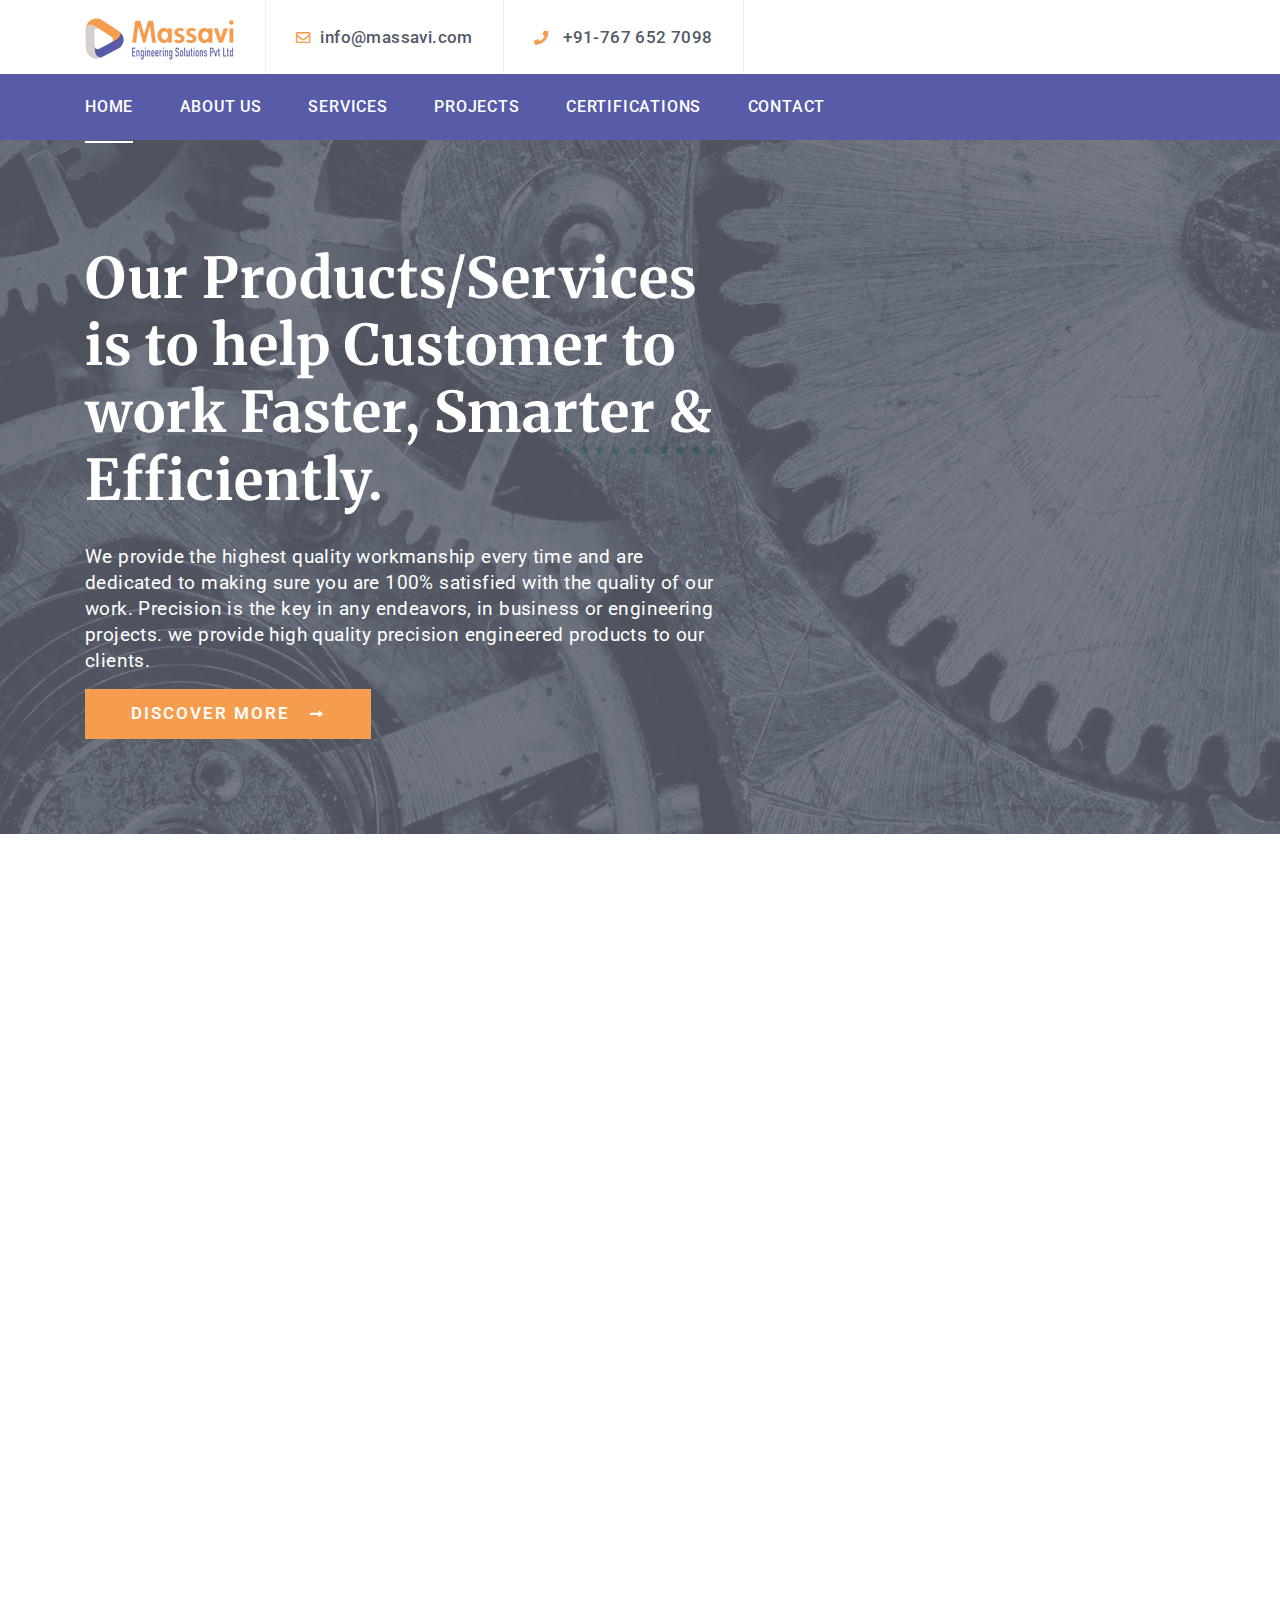
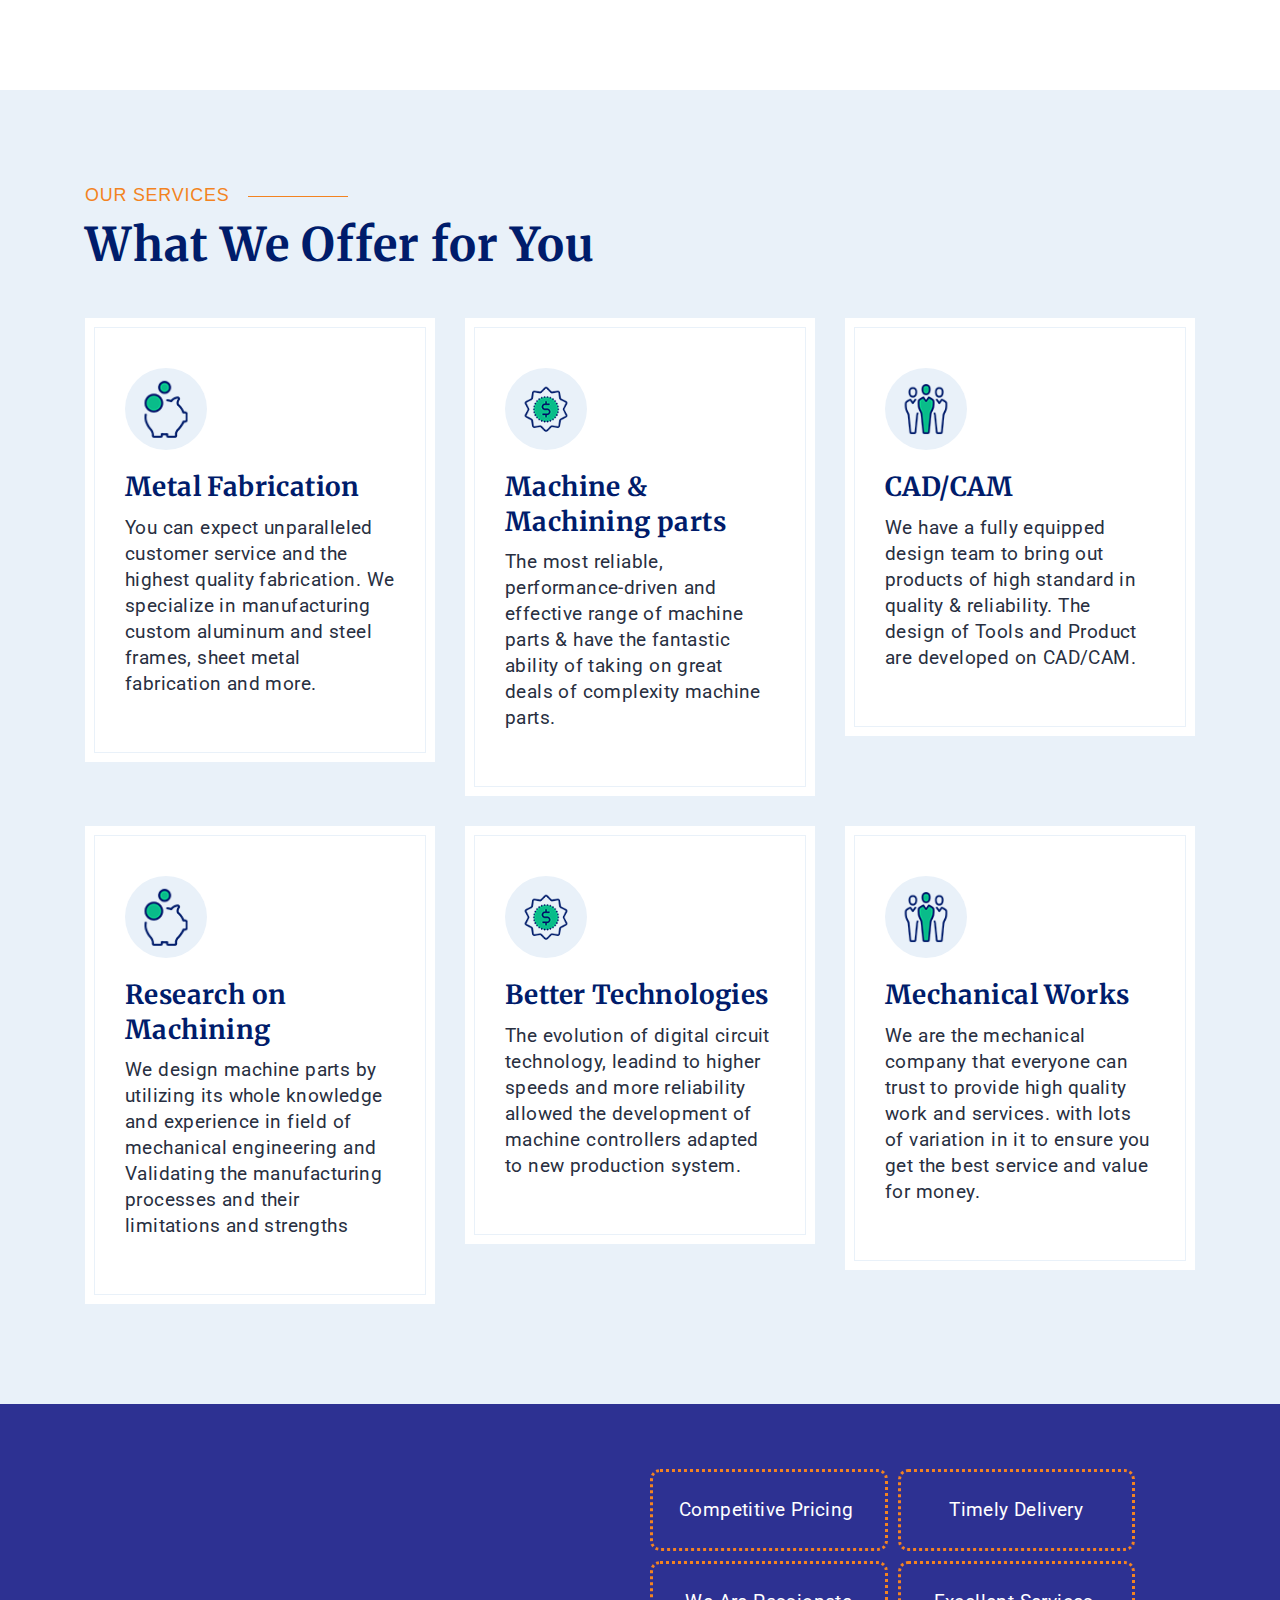
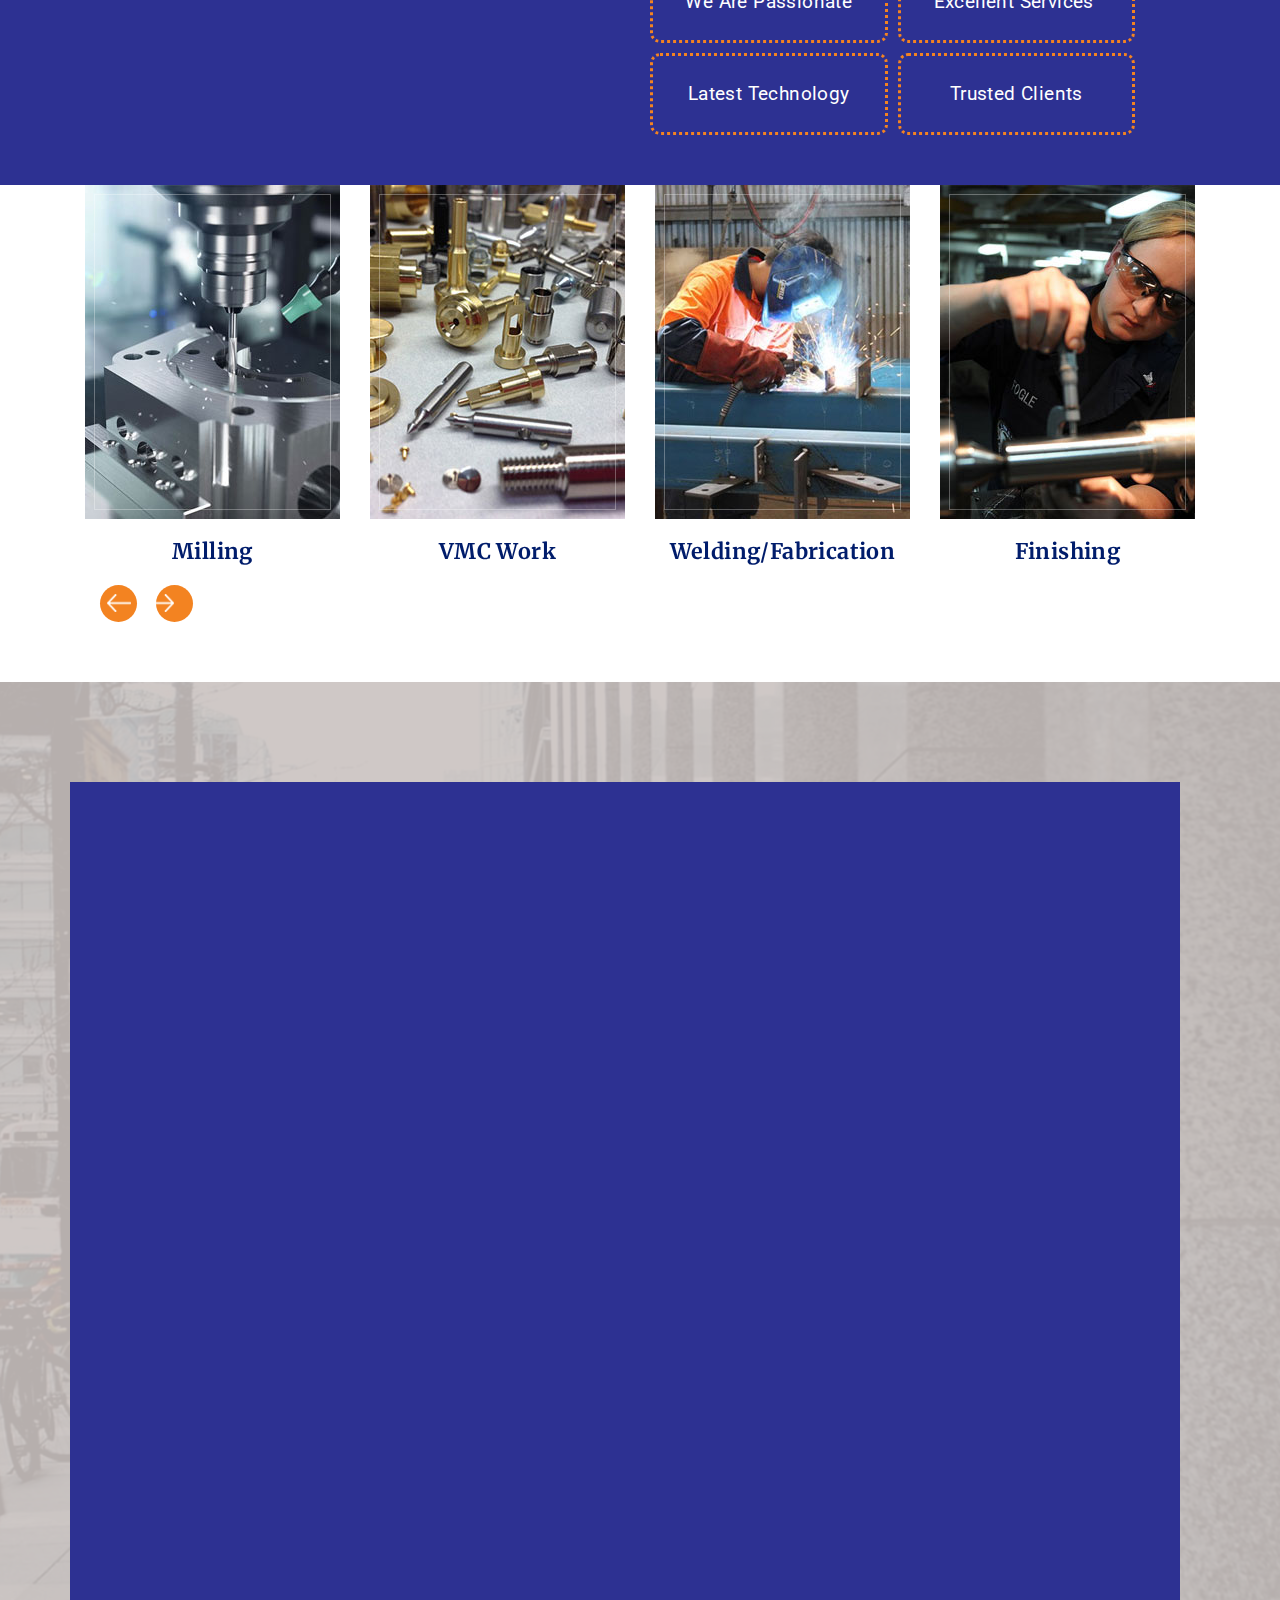
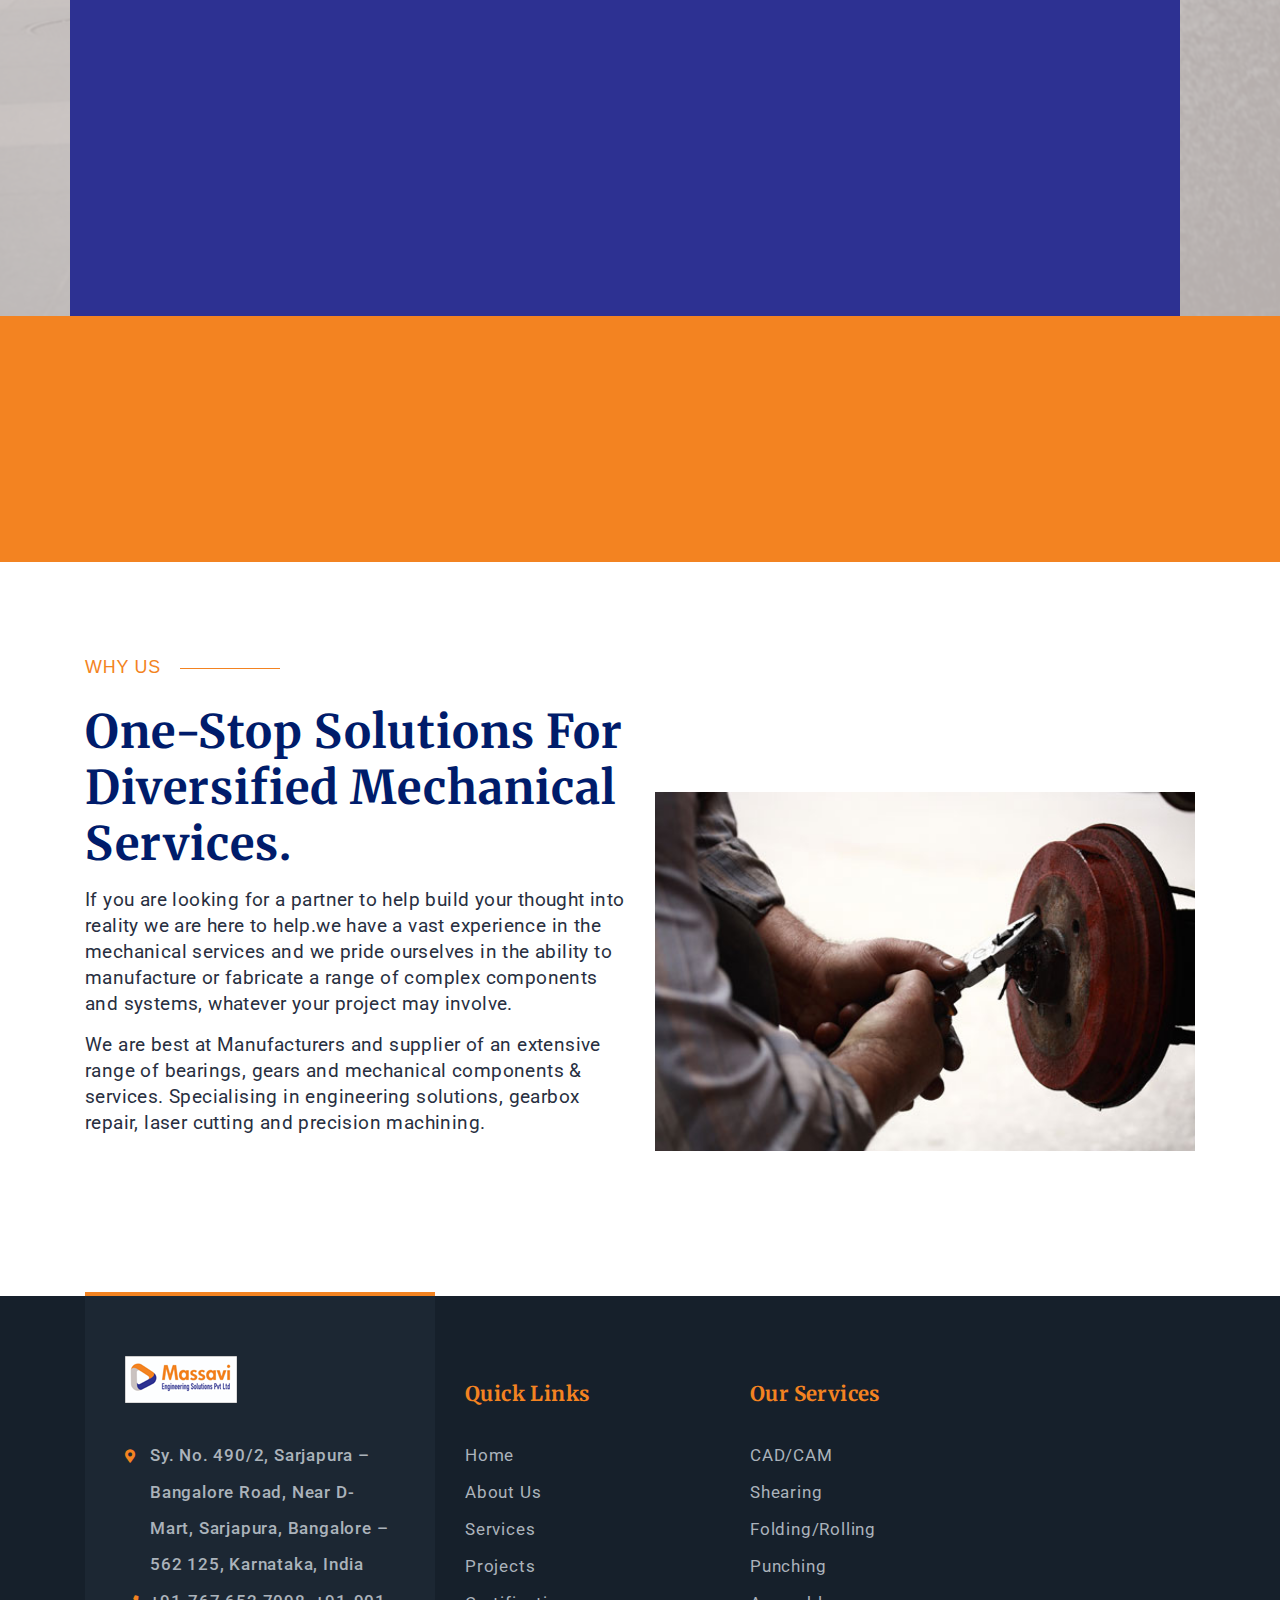
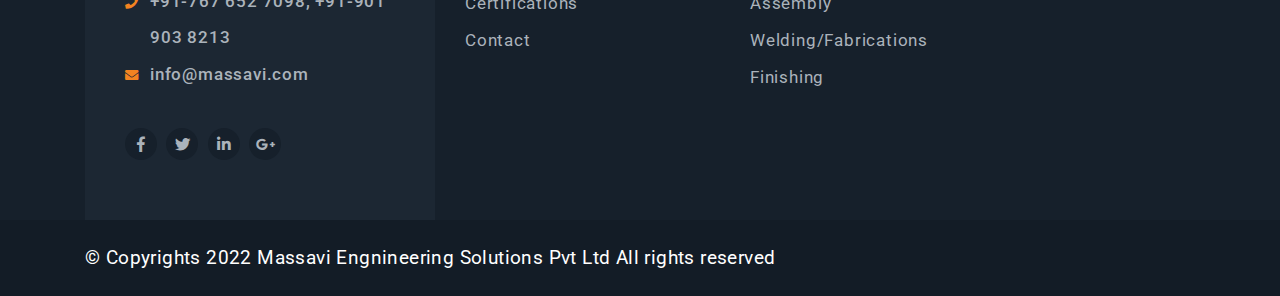
==== index.html @ a29ef049 "Update index.html" ====
<!DOCTYPE html>
<html lang="en">


<head>
    <title>Massavi Engnineering Solutions</title>
    <meta charset="utf-8">
    <meta name="description" content="">
    <meta name="viewport" content="width=device-width, initial-scale=1">
    <!-- Calling Favicon -->
    <link rel="shortcut icon" type="image/x-icon" href="img/favicon.png">
    <!-- Calling Favicon -->
    <!-- ********************* -->
    <!-- CSS files -->
    <link rel="stylesheet" href="css/bootstrap.min.css">
    <link rel="stylesheet" href="css/animate.css">
    <link rel="stylesheet" href="css/all.min.css">
    <link rel="stylesheet" href="css/owl.carousel.min.css">
    <link rel="stylesheet" href="css/nice-select.css">
    <link rel="stylesheet" href="css/magnific-popup.css">
    <link rel="stylesheet" href="css/meanmenu.css" media="all">
    <link rel="stylesheet" href="css/default.css">
    <link rel="stylesheet" href="css/style.css">
    <link rel="stylesheet" class="color-changing" href="css/color.css">
    <link rel="stylesheet" href="css/responsive.css">
    <!-- End CSS files -->
</head>

<body>
    <!-- Preloader start -->
    <div class="loader-page flex-center">
        <img src="img/loader.gif" alt="">
    </div>
    <!-- Preloader end -->
    <!-- Header start -->

    <header>
        <section class="top-header">
            <div class="container">
                <div class="row d-flex  align-items-center">
                    <div class="col-lg-8 col-md-7">
                        <div class="left-head-top d-flex">
                            <div class="contact-head logo-2">
                                <a href="#">
                                    <img src="img/logo/logo.png" alt="">
                                </a>
                            </div>
                            <div class="contact-head mail flex-center d-none d-lg-flex">
                                <a class="black f-500" href="mailto:info@example.com">
                                    <i class="far fa-envelope green mr-10"></i>info@massavi.com 
                                </a>
                            </div>
                            <div class="contact-head phone flex-center d-none d-sm-flex">
                                <a class="black f-500" href="tel:1234567890">
                                    <i class="fas fa-phone green mr-15  mr-10"></i>+91-767 652 7098
                                </a>
                            </div>
                        </div>
                    </div>
                   
                </div>
            </div>
        </section>
        <section class="bottom-head transition-4 nav-bg">
            <div class="container ">
                <div class="row align-items-center no-gutters">
                    <div class="col-lg-9 text-left p-md-0">
                        <div class="menu-links-2">
                            <nav class="main-menu main-menu-2 white">
                                <ul>
                                    <li class="active"><a href="index.html">Home </a></li>
                                    <li><a href="about-us.html">About Us </a></li>
                                    <li><a href="services.html">Services</a></li>
                                    <li><a href="projects.html">Projects </a></li>
                                    <li><a href="certificate.html">Certifications </a> </li>
                                     <li><a href="contact.html">Contact </a> </li>
                                </ul>
                            </nav>
                        </div>
                        <div class="mobile-menu-2"></div>
                    </div>                   
                </div>
            </div>
        </section>
    </header>
    <!-- Header end -->

    <!-- Slider start -->
    <section class="slider-area-2 relative">
        <div class="owl-carousel slider-2">
            <div class="item">
                <div class="silder-img" style="background-image: url('img/banner/banner_2.jpg');" data-overlay="8">
                    <div class="container">
                        <div class="row">
                            <div class="col-xl-7 col-lg-8">
                                <div class="slider-content z-10">                                    
                                    <h1 class="banner-head-2 f-700 mt-5 mb-30">Our Products/Services is to help Customer to work Faster, Smarter & Efficiently.</h1>
                                    <p>We provide the highest quality workmanship every time and are dedicated to making sure you are 100% satisfied with the quality of our work. Precision is the key in any endeavors, in business or engineering projects. we provide high quality precision engineered products to our clients.</p>
                                    <a href="#" class="btn btn-square">Discover More<i class="fas fa-long-arrow-alt-right ml-20"></i></a>
                                </div>
                            </div>
                        </div>
                    </div>
                </div>
            </div>
            <!--
            <div class="item">
                <div class="silder-img" style="background-image: url('img/banner/banner_2a.jpg');" data-overlay="7">
                    <div class="container">
                        <div class="row">
                            <div class="col-xl-7 col-lg-8">
                                <div class="slider-content z-10">
                                    <h5 class="line-head">
                              1000+ Happy Clients
                            <span class="line  after"></span>
                          </h5>
                                    <h1 class="banner-head-2 f-700 mt-25 mb-35 mt-xs-20 mb-xs-30">Let's Make Something Awesome Together with the Right People.</h1>
                                    <a href="#" class="btn btn-square">Learn More<i class="fas fa-long-arrow-alt-right ml-20"></i></a>
                                </div>
                            </div>
                        </div>
                    </div>
                </div>
            </div>
            -->
        </div>
       <!-- <div class="slide-social-outer transform-v-center z-5">
            <div class="container">
                <div class="row">
                    <div class="col-xs-12 w-100">
                        <div class="slide-social d-none d-lg-block">
                            <ul class="social-icons">
                                <li>
                                    <a href="#"><i class="fab fa-facebook-f"></i></a>
                                </li>
                                <li>
                                    <a href="#"><i class="fab fa-twitter"></i></a>
                                </li>
                                <li>
                                    <a href="#"><i class="fab fa-linkedin-in"></i></a>
                                </li>
                                <li>
                                    <a href="#"><i class="fab fa-google-plus-g"></i></a>
                                </li>
                            </ul>
                        </div>
                    </div>
                </div>
            </div>
        </div>
       
        <div class="slider-control z-5">
            <div class="container">
                <div class="row align-items-end">
                    <div class="col-lg-6">
                        <div class="dots-slider">

                        </div>
                    </div>
                    <div class="col-lg-6 text-right d-none d-lg-block">
                        <div class="nav-slider d-flex justify-content-end">
                            <a href="#" class="slider-btn slides-left flex-center">
                                <i class="fas fa-chevron-left"></i>
                            </a>
                            <a href="#" class="slider-btn slides-right flex-center">
                                <i class="fas fa-chevron-right"></i>
                            </a>
                        </div>
                    </div>
                    
                </div>
            </div>
            -->
        </div>
    </section>
    <!-- Slider end -->

    <!-- About us start -->
    <section class="about-us pt-100 pb-100">
        <div class="container">
            <div class="row align-items-xl-center mb-50">
                <div class="col-lg-6">
                    <div class="relative img-lined bg-blue mx-auto shadow-1 wow fadeInLeft">
                        <img src="img/about/about.jpg" alt="">
                       
                    </div>
                </div>
                <div class="col-lg-6">
                    <div class="about-text mt-md-60 text-center text-lg-left wow fadeInRight">
                        <div class="fancy-head left-al  mb-10">
                            <h5 class="line-head mb-10">
              <span class="line before d-lg-none"></span>
                About Us
              <span class="line  after"></span>
            </h5>
                           
                        </div>
                        <p class="big-p blue">Design, Simulate, Manufacturing And Control With MASSAVI Advanced Engineering Techniques.</p>
                        <p>MASSAVI specializes in the metal fabrications, Machines Design, Engineering, Consulting and Manufacturing Solutions "As a company, we completely understand the importance of a quality supply chain, knowing our business can only ever be as good as its suppliers We have always looked at client's sheet metal work designs with an eye to the best method of production.</p>
                        <p>We carry products that improve the efficiency of your processes. Whether it's better cutting tools or technology, our high-performing solution helps increase productivity and constantly boost profits. Our purpose is to provide expertise and value based solutions for our partners/clients by using advanced engineering techniques.</p>
                       
                    </div>
                </div>
            </div>
        </div>
    </section>
    <!-- About us end -->

    <!-- Service start -->
    <section class="services bg-light-white pt-95 pb-70 bg">
        <div class="container">
            <div class="row align-items-end  mb-45">
                <div class="col-lg-7 col-md-12 text-center text-lg-left">
                    <div class="fancy-head left-al">
                        <h5 class="line-head mb-15">
                  <span class="line before d-lg-none"></span>
                    Our Services
                  <span class="line after"></span>
                </h5>
                        <h1>What We Offer for You</h1>
                    </div>
                </div>
                
            </div>
            <div class="row">
                <div class="col-lg-4 col-md-6">
                    <div class="service-box type-2 transition-4 text-left relative img-lined mb-30">
                        <div class="service-icon-2 z-5">
                            <img src="img/service/1.png" class="transform-center" alt="">
                        </div>
                        <div class="service-text">
                            <h4 class="f-700 mt-20 mb-10">
                    <a href="services-details.html">Metal Fabrication</a>
                  </h4>
                            <p>You can expect unparalleled customer service and the highest quality fabrication.
                            We specialize in manufacturing custom aluminum and steel frames, sheet metal fabrication and more.</p>                          
                        </div>
                    </div>
                </div>
                <div class="col-lg-4 col-md-6">
                    <div class="service-box type-2 transition-4 text-left relative img-lined mb-30">
                        <div class="service-icon-2 z-5">
                            <img src="img/service/2.png" class="transform-center" alt="">
                        </div>
                        <div class="service-text">
                            <h4 class="f-700 mt-20 mb-10">
                    <a href="services-details.html">Machine & Machining parts</a>
                  </h4>
                            <p>The most reliable, performance-driven and effective range of machine parts & have the fantastic ability of taking on great deals of complexity machine parts.</p>
                           
                        </div>
                    </div>
                </div>
                <div class="col-lg-4 col-md-6">
                    <div class="service-box type-2 transition-4 text-left relative img-lined mb-30">
                        <div class="service-icon-2 z-5">
                            <img src="img/service/3.png" class="transform-center" alt="">
                        </div>
                        <div class="service-text">
                            <h4 class="f-700 mt-20 mb-10">
                    <a href="services-details.html">CAD/CAM</a>
                  </h4>
                            <p>We have a fully equipped design team to bring out products of high standard in quality & reliability. The design of Tools and Product are developed on CAD/CAM.</p>
                           
                        </div>
                    </div>
                </div>
                
                
                 <div class="col-lg-4 col-md-6">
                    <div class="service-box type-2 transition-4 text-left relative img-lined mb-30">
                        <div class="service-icon-2 z-5">
                            <img src="img/service/1.png" class="transform-center" alt="">
                        </div>
                        <div class="service-text">
                            <h4 class="f-700 mt-20 mb-10">
                    <a href="services-details.html">Research on Machining</a>
                  </h4>
                            <p>We design machine parts by utilizing its whole knowledge and experience in field of mechanical engineering and Validating the manufacturing processes and their limitations and strengths</p>                          
                        </div>
                    </div>
                </div>
                <div class="col-lg-4 col-md-6">
                    <div class="service-box type-2 transition-4 text-left relative img-lined mb-30">
                        <div class="service-icon-2 z-5">
                            <img src="img/service/2.png" class="transform-center" alt="">
                        </div>
                        <div class="service-text">
                            <h4 class="f-700 mt-20 mb-10">
                    <a href="services-details.html">Better Technologies</a>
                  </h4>
                            <p>The evolution of digital circuit technology, leadind to higher speeds and more reliability allowed the development of machine controllers adapted to new production system.</p>
                           
                        </div>
                    </div>
                </div>
                <div class="col-lg-4 col-md-6">
                    <div class="service-box type-2 transition-4 text-left relative img-lined mb-30">
                        <div class="service-icon-2 z-5">
                            <img src="img/service/3.png" class="transform-center" alt="">
                        </div>
                        <div class="service-text">
                            <h4 class="f-700 mt-20 mb-10">
                    <a href="services-details.html">Mechanical Works</a>
                  </h4>
                            <p>We are the mechanical company that everyone can trust to provide high quality work and services. with lots of variation in it to ensure you get the best service and value for money.</p>
                           
                        </div>
                    </div>
                </div>
                
                
                
                
            </div>
        </div>
    </section>
    <!-- Service end -->
    
    
    <!-- Request callback start -->
    <section class="callback-area pt-50 pb-50" style="background-color:#2d3192;">
        <div class="container">
            <div class="row align-items-center">
                <div class="col-lg-6 ">
                    <div class="z-5 wow fadeInLeft">
                        <h1 class="white f-700 mb-10 mb-sm-30">We are a global leader in the machine tool industry with Quality, Time and Cost.</h1>                        
                    </div>
                </div>
                <div class="col-lg-6 mt-5 z-10 text-center align-middle">
                    <div class="row">
                      <div class="col-sm-5 call-box pl-5">
                      <p>Competitive Pricing</p>
                      </div>  
                       <div class="col-sm-5 call-box">
                      <p>Timely Delivery</p>
                      </div>  
                       <div class="col-sm-5 call-box">
                      <p>We Are Passionate</p>
                      </div>  
                      
                      <div class="col-sm-5 call-box pl-5">
                      <p>Excellent Services</p>
                      </div>  
                       <div class="col-sm-5 call-box">
                      <p>Latest Technology</p>
                      </div>  
                       <div class="col-sm-5 call-box">
                      <p>Trusted Clients</p>
                      </div> 
                    </div>
            </div>
            </div>
        </div>
    </section>
    <!-- Request callback end -->
    
    <!-- gallery area start -->
    <section class="team-area z-10">
        <div class="container">           
            <div class="row">
                <div class="col-xl-12">
                    <div class="owl-carousel team-slider">
                        <div class="item">
                            <div class="team-each">
                                <div class="team-image relative img-lined">
                                    <img src="img/hgall/g1-gall.jpg" alt="">                                   
                                </div>
                                <div class="team-info text-center transition-4">
                                    <h5>
                  <a href="#" class="f-700">Milling</a>                </h5>
                                 
                                </div>
                            </div>
                        </div>

                        <div class="item">
                            <div class="team-each">
                                <div class="team-image relative img-lined">
                                    <img src="img/hgall/g2-gall.jpg" alt="">                                    
                                </div>
                                <div class="team-info text-center transition-4">
                                    <h5>
                  <a href="#" class="f-700">VMC Work</a></h5>
                                    
                                </div>
                            </div>
                        </div>

                        <div class="item">
                            <div class="team-each">
                                <div class="team-image relative img-lined">
                                    <img src="img/hgall/g3-gall.jpg" alt="">                                   
                                </div>
                                <div class="team-info text-center transition-4">
                                    <h5>
                  <a href="#" class="f-700">Welding/Fabrication</a>                </h5>
                                   
                                </div>
                            </div>
                        </div>

                        <div class="item">
                            <div class="team-each">
                                <div class="team-image relative img-lined">
                                    <img src="img/hgall/g4-gall.jpg" alt="">                                  
                                </div>
                                <div class="team-info text-center transition-4">
                                    <h5>
                  <a href="#" class="f-700">Finishing</a>
                </h5>
                                   
                                </div>
                            </div>
                        </div>

                        <div class="item">
                            <div class="team-each">
                                <div class="team-image relative img-lined">
                                    <img src="img/hgall/g5-gall.jpg" alt="">
                                </div>
                                <div class="team-info text-center transition-4">
                                    <h5>
                  <a href="#" class="f-700">Cad/Cam</a>
                </h5>
                                </div>
                            </div>
                        </div>

                        <div class="item">
                            <div class="team-each">
                                <div class="team-image relative img-lined">
                                    <img src="img/hgall/g6-gall.jpg" alt="">                                    
                                </div>
                                <div class="team-info text-center transition-4">
                                    <h5>
                  <a href="#" class="f-700">Metal Punching</a>
                </h5>
                                   
                                </div>
                            </div>
                        </div>
                                               
                    </div>
                </div>
            </div>
            
            <div class="row align-items-end text-lg-left  mb-45">               
                <div class="col-lg-5">
                    <div class="arrow-navigation mb-15">
                        <a href="#" class="nav-slide slide-left">
                            <img src="img/icons/ar_lt.png" alt="">
                        </a>
                        <a href="#" class="nav-slide slide-right">
                            <img src="img/icons/ar_rt.png" alt="">
                        </a>
                    </div>
                </div>
            </div>
        </div>
    </section>
    <!--Home Gallery area end -->

   

    
    
    

    <!-- Experience Cta start -->
    <section class="experience-cta pt-100" style="background-image: url('img/bg/bg-2.jpg');" data-overlay="9">
        <div class="container">
            <div class="row align-items-center quality-box z-5">
                <div class="col-lg-12 z-5 text-center text-lg-left wow fadeIn">
                    <div class="exp-cta">
                        <h1 class="white f-700 mb-10">
             <span class="green">Quality Products, Qualified Personnel With Value Added Precision Engineering.</span>
           </h1>
                        <p class="white mb-55 mb-md-30 pr-60 pr-md-00">Our business model is based on quality and customer satisfaction. We rely on a robust network of well-connected vendors to buy in volume and pass those savings on to our customers.</p>
                        <p class="white mb-55 mb-md-30 pr-60 pr-md-00">We do every job with precision, attention to detail and responsiveness to the client's needs. No matter how big or small your fabrication project is, you can rely on our services. We have designed and built quality processes that exceed industry standards.</p>
                        
                    </div>
                </div>
                <div class="col-lg-12 mt-md-60">
                    <div class="row no-gutters">
                        <div class="col-sm-6 text-center py-3 px-5">
                            <div class="each-count-up shade p-5 z-5 wow fadeIn" data-wow-delay=".2s">
                                <h2 class="fs-40 f-900 green mb-20 mt-5"><i class="fa fa-industry" aria-hidden="true"></i></h2>
                                <p class="uppercase white mb-0">Best Industry standards.</p>
                            </div>
                        </div>
                        <div class="col-sm-6 text-center py-3 px-5">
                            <div class="each-count-up shade p-5 z-5 wow fadeIn" data-wow-delay=".4s">
                                <h2 class="fs-40 f-900 green mb-20 mt-5"><i class="fa fa-user" aria-hidden="true"></i></h2>
                                <p class="uppercase white mb-0">Backed By best Customer References</p>
                            </div>
                        </div>
                        <div class="col-sm-6 text-center py-3 px-5">
                            <div class="each-count-up shade p-5 z-5 wow fadeIn" data-wow-delay=".6s">
                                <h2 class="fs-40 f-900 green mb-20 mt-5"><i class="fa fa-fast-forward" aria-hidden="true"></i></h2>
                                <p class="uppercase white mb-0">Fast, Qualified, & Experts</p>
                            </div>
                        </div>
                        <div class="col-sm-6 text-center py-3 px-5">
                            <div class="each-count-up z-5 shade p-5 wow fadeIn" data-wow-delay=".8s">
                                <h2 class="fs-40 f-900 green mb-20 mt-5"><i class="fa fa-tags" aria-hidden="true"></i></h2>
                                <p class="uppercase white mb-0">Emerging Tech Machines</p>
                            </div>
                        </div>
                    </div>
                </div>
            </div>
        </div>
    </section>
    <!-- Experience Cta end -->
    
       <!-- cta area start -->
    <section class="cta pt-50 pb-50" style="background-color:#f38321">
        <div class="container">
            <div class="row align-items-center">
                <div class="col-xl-4 col-lg-6 mb-md-20 text-center text-lg-left">
                    <h3 class="z-5 white f-700 lh-18 wow fadeInLeft">Looking for a Reliable & Trustworthy Service you can Count on
              
            </h3>
                </div>
                <div class="col-xl-8 col-lg-6 text-center text-lg-right z-5">
                    <a href="#" class="btn btn-square-white mr-15 d-block d-sm-inline-block mb-xs-15 wow fadeInUp">
                        <i class="fas fa-envelope mr-15"></i>info@massavi.com
                    </a>
                    <a href="tel:1234567890" class="btn btn-square-white mr-15 d-block d-sm-inline-block mb-xs-15 wow fadeInUp">
                        <i class="fas fa-phone mr-15"></i>+91-767 652 7098, +91-901 903 8213 
                    </a>
                </div>
            </div>
        </div>
    </section>
    <!-- cta area end -->

    <!-- Blog area start -->
    <section class="blog-type-2 pt-95 pb-100">
        <div class="container">
            <div class="row align-items-end  mb-45">
                <div class="col-lg-6 col-md-12 text-center text-lg-left">
                    <div class="fancy-head left-al">
                        <h5 class="line-head mb-15">
                  <span class="line before d-lg-none"></span>
                   Why us
                  <span class="line after"></span>
                </h5>
                        <h1 class="pt-15">One-Stop Solutions For Diversified Mechanical Services.</h1>
                        <p class="pt-15">If you are looking for a partner to help build your thought into reality we are here to help.we have a vast experience in the mechanical services and we pride ourselves in the ability to manufacture or fabricate a range of complex components and systems, whatever your project may involve.</p>
                        <p>We are best at Manufacturers and supplier of an extensive range of bearings, gears and mechanical components & services. Specialising in engineering solutions, gearbox repair, laser cutting and precision machining.</p>
                    </div>
                     
                </div>
                
                <div class="col-lg-6 col-md-12 text-center text-lg-left">
                    <img src="img/blog/blog1.jpg" alt="" class="w-100">
                     
                </div>
               
            </div>
           
        </div>
    </section>
    <!-- End blog area start -->

    <!-- Client logos area start 
    <section class="client-list bg-light-white pt-100 pb-70">
        <div class="container">
            <div class="row ">
                <div class="col-lg-6 col-xl-5 text-center text-lg-left">
                    <div class="clients-left-part">
                        <div class="fancy-head left-al">
                            <h5 class="line-head mb-15">
                  <span class="line before d-lg-none"></span>
                    Our Clients
                  <span class="line after"></span>
                </h5>
                            <h1 class="mb-15">Trusted by World’s Biggest Brands</h1>
                        </div>
                        <p class="mb-35 pr-45 pr-md-00">Quisque enim ipsum, commodo et venenatis rutrum, luctus in enim. Quisque dapibus lacus non pulvinar lobortis. Cras odio dolor.</p>
                        <a href="clients.html" class="btn btn-square">View all<i class="fas fa-long-arrow-alt-right ml-20"></i></a>
                    </div>
                </div>
                <div class="col-lg-6 mt-md-60 offset-xl-1 offset-lg-0">
                    <div class="row">
                        <div class="col-sm-6">
                            <div class="each-logo flex-center transition-4 mb-30">
                                <img src="img/clients/1_blk.png" alt="">
                            </div>
                        </div>
                        <div class="col-sm-6">
                            <div class="each-logo flex-center transition-4 mb-30">
                                <img src="img/clients/2_blk.png" alt="">
                            </div>
                        </div>
                        <div class="col-sm-6">
                            <div class="each-logo flex-center transition-4 mb-30">
                                <img src="img/clients/3_blk.png" alt="">
                            </div>
                        </div>
                        <div class="col-sm-6">
                            <div class="each-logo flex-center transition-4 mb-30">
                                <img src="img/clients/4_blk.png" alt="">
                            </div>
                        </div>
                        <div class="col-sm-6">
                            <div class="each-logo flex-center transition-4 mb-30">
                                <img src="img/clients/5_blk.png" alt="">
                            </div>
                        </div>
                        <div class="col-sm-6">
                            <div class="each-logo flex-center transition-4 mb-30">
                                <img src="img/clients/6_blk.png" alt="">
                            </div>
                        </div>
                    </div>
                </div>
            </div>
        </div>
    </section>
    <!-- Client logos area end -->

   

    <!-- Footer area start -->
    <footer class="footer-area">
        <div class="container">
            <div class="row mb-sm-50 mb-xs-00">
                <div class="col-lg-4 z-5">
                    <div class="contact-area relative h-100 mr-lg-20 mr-md-00">
                        <div class="footer-logo mb-35">
                            <img src="img/logo/logo_footer.png" alt="">
                        </div>
                        <div class="contact-options mb-35">
                            <ul>
                                <li>
                                    <i class="fas fa-map-marker-alt green"></i>Sy. No. 490/2, Sarjapura – Bangalore Road, Near D-Mart, Sarjapura, Bangalore – 562 125, Karnataka, India
                                </li>
                                <li>
                                    <i class="fas fa-phone green"></i>+91-767 652 7098, +91-901 903 8213
                                </li>
                                <li>
                                    <i class="fas fa-envelope green"></i>info@massavi.com
                                </li>
                            </ul>
                        </div>
                        <div class="social-links">
                            <ul class="social-icons">
                                <li>
                                    <a href="#"><i class="fab fa-facebook-f"></i></a>
                                </li>
                                <li>
                                    <a href="#"><i class="fab fa-twitter"></i></a>
                                </li>
                                <li>
                                    <a href="#"><i class="fab fa-linkedin-in"></i></a>
                                </li>
                                <li>
                                    <a href="#"><i class="fab fa-google-plus-g"></i></a>
                                </li>
                            </ul>
                        </div>
                    </div>
                </div>
                <div class="col-lg-3 col-sm-4">
                    <div class="footer-links pt-85 pt-md-50 mb-sm-70">
                        <h5 class="green f-700 mb-35">Quick Links</h5>
                        <ul class="links-list">
                            <li><a href="#">Home</a></li>
                            <li><a href="#">About Us</a></li>
                            <li><a href="#">Services</a></li>
                            <li><a href="#">Projects</a></li>
                            <li><a href="#">Certifications</a></li>
                            <li><a href="#">Contact</a></li>
                        </ul>
                    </div>
                </div>
                <div class="col-lg-3 col-sm-4">
                    <div class="footer-links pt-85 pt-md-50 mb-sm-70">
                        <h5 class="green f-700 mb-35">Our Services</h5>
                        <ul class="links-list">
                            <li><a href="#">CAD/CAM</a></li>
                            <li><a href="#">Shearing</a></li>
                            <li><a href="#">Folding/Rolling</a></li>
                            <li><a href="#">Punching</a></li>
                            <li><a href="#">Assembly</a></li>
                            <li><a href="#">Welding/Fabrications</a></li>
                            <li><a href="#">Finishing</a></li>
                        </ul>
                    </div>
                </div>
               <!-- <div class="col-lg-2 col-sm-4">
                    <div class="footer-links pt-85 pt-md-50 mb-50" >
                        <h5 class="green f-700 mb-35">Need Help?</h5>
                        <ul class="links-list">
                            <li><a href="#">FAQS</a></li>
                            <li><a href="#">Privacy</a></li>
                            <li><a href="#">Policy</a></li>
                            <li><a href="#">Support</a></li>
                            <li><a href="#">Get a Quote</a></li>
                            <li><a href="#">Contact us</a></li>
                        </ul>
                    </div>
                </div>
                -->
            </div>
        </div>
        <section class="copyright pt-25 pb-25">
            <div class="container">
                <div class="row align-items-center">
                    <div class="col-xl-8">
                        <p class="mb-0 white">© Copyrights 2022 Massavi Engnineering Solutions Pvt Ltd All rights reserved</p>
                    </div>
                    <div class="col-xl-4 text-right">
                        <a href="#" class="btn scroll-btn f-right flex-center z-25 opacity-0">
                            <i class="fas fa-arrow-up"></i>
                        </a>
                    </div>
                </div>
            </div>
        </section>
    </footer>
    <!-- Footer area end -->
    <!-- ********************* -->
   
    <!-- JS Files -->
    <script src="js/modernizr-3.5.0.min.js"></script>
    <script src="js/jquery-1.12.4.min.js"></script>
    <script src="js/bootstrap.bundle.min.js"></script>
    <script src="js/owl.carousel.min.js"></script>
    <script src="js/jquery.magnific-popup.min.js"></script>
    <script src="js/jquery.nice-select.min.js"></script>
    <script src="js/jquery.waypoints.min.js"></script>
    <script src="js/jquery.counterup.min.js"></script>
    <script src="js/jquery.countdown.min.js"></script>
    <script src="js/lightslider.min.js"></script>
    <script src="js/wow.min.js"></script>
    <script src="js/isotope.pkgd.min.js"></script>
    <script src="js/jquery.meanmenu.min.js"></script>
    <script src="js/main.js"></script>
    <!-- JS Files end -->
</body>

</html>
---- css/nice-select.css ----
.nice-select {
  -webkit-tap-highlight-color: transparent;
  background-color: #fff;
  border-radius: 5px;
  border: solid 1px #e8e8e8;
  box-sizing: border-box;
  clear: both;
  cursor: pointer;
  display: block;
  float: left;
  font-family: inherit;
  font-size: 14px;
  font-weight: normal;
  height: 42px;
  line-height: 40px;
  outline: none;
  padding-left: 18px;
  padding-right: 30px;
  position: relative;
  text-align: left !important;
  -webkit-transition: all 0.2s ease-in-out;
  transition: all 0.2s ease-in-out;
  -webkit-user-select: none;
     -moz-user-select: none;
      -ms-user-select: none;
          user-select: none;
  white-space: nowrap;
  width: auto; }
  .nice-select:hover {
    border-color: #dbdbdb; }
  .nice-select:active, .nice-select.open, .nice-select:focus {
    border-color: #999; }
  .nice-select:after {
    border-bottom: 2px solid #999;
    border-right: 2px solid #999;
    content: '';
    display: block;
    height: 5px;
    margin-top: -4px;
    pointer-events: none;
    position: absolute;
    right: 12px;
    top: 50%;
    -webkit-transform-origin: 66% 66%;
        -ms-transform-origin: 66% 66%;
            transform-origin: 66% 66%;
    -webkit-transform: rotate(45deg);
        -ms-transform: rotate(45deg);
            transform: rotate(45deg);
    -webkit-transition: all 0.15s ease-in-out;
    transition: all 0.15s ease-in-out;
    width: 5px; }
  .nice-select.open:after {
    -webkit-transform: rotate(-135deg);
        -ms-transform: rotate(-135deg);
            transform: rotate(-135deg); }
  .nice-select.open .list {
    opacity: 1;
    pointer-events: auto;
    -webkit-transform: scale(1) translateY(0);
        -ms-transform: scale(1) translateY(0);
            transform: scale(1) translateY(0); }
  .nice-select.disabled {
    border-color: #ededed;
    color: #999;
    pointer-events: none; }
    .nice-select.disabled:after {
      border-color: #cccccc; }
  .nice-select.wide {
    width: 100%; }
    .nice-select.wide .list {
      left: 0 !important;
      right: 0 !important; }
  .nice-select.right {
    float: right; }
    .nice-select.right .list {
      left: auto;
      right: 0; }
  .nice-select.small {
    font-size: 12px;
    height: 36px;
    line-height: 34px; }
    .nice-select.small:after {
      height: 4px;
      width: 4px; }
    .nice-select.small .option {
      line-height: 34px;
      min-height: 34px; }
  .nice-select .list {
    background-color: #fff;
    border-radius: 5px;
    box-shadow: 0 0 0 1px rgba(68, 68, 68, 0.11);
    box-sizing: border-box;
    margin-top: 4px;
    opacity: 0;
    overflow: hidden;
    padding: 0;
    pointer-events: none;
    position: absolute;
    top: 100%;
    left: 0;
    -webkit-transform-origin: 50% 0;
        -ms-transform-origin: 50% 0;
            transform-origin: 50% 0;
    -webkit-transform: scale(0.75) translateY(-21px);
        -ms-transform: scale(0.75) translateY(-21px);
            transform: scale(0.75) translateY(-21px);
    -webkit-transition: all 0.2s cubic-bezier(0.5, 0, 0, 1.25), opacity 0.15s ease-out;
    transition: all 0.2s cubic-bezier(0.5, 0, 0, 1.25), opacity 0.15s ease-out;
    z-index: 9; }
    .nice-select .list:hover .option:not(:hover) {
      background-color: transparent !important; }
  .nice-select .option {
    cursor: pointer;
    font-weight: 400;
    line-height: 40px;
    list-style: none;
    min-height: 40px;
    outline: none;
    padding-left: 18px;
    padding-right: 29px;
    text-align: left;
    -webkit-transition: all 0.2s;
    transition: all 0.2s; }
    .nice-select .option:hover, .nice-select .option.focus, .nice-select .option.selected.focus {
      background-color: #f6f6f6; }
    .nice-select .option.selected {
      font-weight: bold; }
    .nice-select .option.disabled {
      background-color: transparent;
      color: #999;
      cursor: default; }

.no-csspointerevents .nice-select .list {
  display: none; }

.no-csspointerevents .nice-select.open .list {
  display: block; }
---- css/default.css ----
/*============================================*/


/* Deafult css styles */


/*============================================*/


/*-- Margin Top --*/

.mt-5 {
    margin-top: 5px !important;
}

.mt-10 {
    margin-top: 10px;
}

.mt-15 {
    margin-top: 15px;
}

.mt-20 {
    margin-top: 20px;
}

.mt-25 {
    margin-top: 25px;
}

.mt-30 {
    margin-top: 30px;
}

.mt-35 {
    margin-top: 35px;
}

.mt-40 {
    margin-top: 40px;
}

.mt-45 {
    margin-top: 45px;
}

.mt-50 {
    margin-top: 50px;
}

.mt-55 {
    margin-top: 55px;
}

.mt-60 {
    margin-top: 60px;
}

.mt-65 {
    margin-top: 65px;
}

.mt-70 {
    margin-top: 70px;
}

.mt-75 {
    margin-top: 75px;
}

.mt-80 {
    margin-top: 80px;
}

.mt-85 {
    margin-top: 85px;
}

.mt-90 {
    margin-top: 90px;
}

.mt-95 {
    margin-top: 95px;
}

.mt-100 {
    margin-top: 100px;
}


/*-- Margin Bottom --*/

.mb-0 {
    margin-bottom: 0px !important;
}

.mb-5 {
    margin-bottom: 5px !important;
}

.mb-10 {
    margin-bottom: 10px;
}

.mb-15 {
    margin-bottom: 15px;
}

.mb-20 {
    margin-bottom: 20px;
}

.mb-25 {
    margin-bottom: 25px;
}

.mb-30 {
    margin-bottom: 30px;
}

.mb-35 {
    margin-bottom: 35px;
}

.mb-40 {
    margin-bottom: 40px;
}

.mb-45 {
    margin-bottom: 45px;
}

.mb-50 {
    margin-bottom: 50px;
}

.mb-55 {
    margin-bottom: 55px;
}

.mb-60 {
    margin-bottom: 60px;
}

.mb-65 {
    margin-bottom: 65px;
}

.mb-70 {
    margin-bottom: 70px;
}

.mb-75 {
    margin-bottom: 75px;
}

.mb-80 {
    margin-bottom: 80px;
}

.mb-85 {
    margin-bottom: 85px;
}

.mb-90 {
    margin-bottom: 90px;
}

.mb-95 {
    margin-bottom: 95px;
}

.mb-100 {
    margin-bottom: 100px;
}


/*--margin right--*/

.mr-5 {
    margin-right: 5px !important;
}

.mr-10 {
    margin-right: 10px;
}

.mr-15 {
    margin-right: 15px;
}

.mr-20 {
    margin-right: 20px;
}

.mr-25 {
    margin-right: 25px;
}

.mr-30 {
    margin-right: 30px;
}

.mr-35 {
    margin-right: 35px;
}

.mr-40 {
    margin-right: 40px;
}

.mr-45 {
    margin-right: 45px;
}

.mr-50 {
    margin-right: 50px;
}

.mr-55 {
    margin-right: 55px;
}

.mr-60 {
    margin-right: 60px;
}

.mr-65 {
    margin-right: 65px;
}

.mr-70 {
    margin-right: 70px;
}

.mr-75 {
    margin-right: 75px;
}

.mr-80 {
    margin-right: 80px;
}

.mr-85 {
    margin-right: 85px;
}

.mr-90 {
    margin-right: 90px;
}

.mr-95 {
    margin-right: 95px;
}

.mr-100 {
    margin-right: 100px;
}


/*--margin left--*/

.ml-5 {
    margin-left: 5px !important;
}

.ml-10 {
    margin-left: 10px;
}

.ml-15 {
    margin-left: 15px;
}

.ml-20 {
    margin-left: 20px;
}

.ml-25 {
    margin-left: 25px;
}

.ml-30 {
    margin-left: 30px;
}

.ml-35 {
    margin-left: 35px;
}

.ml-40 {
    margin-left: 40px;
}

.ml-45 {
    margin-left: 45px;
}

.ml-50 {
    margin-left: 50px;
}

.ml-55 {
    margin-left: 55px;
}

.ml-60 {
    margin-left: 60px;
}

.ml-65 {
    margin-left: 65px;
}

.ml-70 {
    margin-left: 70px;
}

.ml-75 {
    margin-left: 75px;
}

.ml-80 {
    margin-left: 80px;
}

.ml-85 {
    margin-left: 85px;
}

.ml-90 {
    margin-left: 90px;
}

.ml-95 {
    margin-left: 95px;
}

.ml-100 {
    margin-left: 100px;
}


/*-- Padding Top --*/

.pt-00 {
    padding-top: 0px !important;
}

.pt-5 {
    padding-top: 5px !important;
}

.pt-10 {
    padding-top: 10px;
}

.pt-15 {
    padding-top: 15px;
}

.pt-20 {
    padding-top: 20px;
}

.pt-25 {
    padding-top: 25px;
}

.pt-30 {
    padding-top: 30px;
}

.pt-35 {
    padding-top: 35px;
}

.pt-40 {
    padding-top: 40px;
}

.pt-45 {
    padding-top: 45px;
}

.pt-50 {
    padding-top: 50px;
}

.pt-55 {
    padding-top: 55px;
}

.pt-60 {
    padding-top: 60px;
}

.pt-65 {
    padding-top: 65px;
}

.pt-70 {
    padding-top: 70px;
}

.pt-75 {
    padding-top: 75px;
}

.pt-80 {
    padding-top: 80px;
}

.pt-85 {
    padding-top: 85px;
}

.pt-90 {
    padding-top: 90px;
}

.pt-95 {
    padding-top: 95px;
}

.pt-100 {
    padding-top: 100px;
}


/*-- Padding Bottom --*/

.pb-00 {
    padding-bottom: 0px !important;
}

.pb-5 {
    padding-bottom: 5px !important;
}

.pb-10 {
    padding-bottom: 10px;
}

.pb-15 {
    padding-bottom: 15px;
}

.pb-20 {
    padding-bottom: 20px;
}

.pb-25 {
    padding-bottom: 25px;
}

.pb-30 {
    padding-bottom: 30px;
}

.pb-35 {
    padding-bottom: 35px;
}

.pb-40 {
    padding-bottom: 40px;
}

.pb-45 {
    padding-bottom: 45px;
}

.pb-50 {
    padding-bottom: 50px;
}

.pb-55 {
    padding-bottom: 55px;
}

.pb-60 {
    padding-bottom: 60px;
}

.pb-65 {
    padding-bottom: 65px;
}

.pb-70 {
    padding-bottom: 70px;
}

.pb-75 {
    padding-bottom: 75px;
}

.pb-80 {
    padding-bottom: 80px;
}

.pb-85 {
    padding-bottom: 85px;
}

.pb-90 {
    padding-bottom: 90px;
}

.pb-95 {
    padding-bottom: 95px;
}

.pb-100 {
    padding-bottom: 100px;
}


/*-- Padding Left --*/

.pl-00 {
    padding-left: 0px !important;
    ;
}

.pl-5 {
    padding-left: 5px !important;
}

.pl-10 {
    padding-left: 10px;
}

.pl-15 {
    padding-left: 15px;
}

.pl-20 {
    padding-left: 20px;
}

.pl-25 {
    padding-left: 25px;
}

.pl-30 {
    padding-left: 30px;
}

.pl-35 {
    padding-left: 35px;
}

.pl-35 {
    padding-left: 35px;
}

.pl-40 {
    padding-left: 40px;
}

.pl-45 {
    padding-left: 45px;
}

.pl-50 {
    padding-left: 50px;
}

.pl-55 {
    padding-left: 55px;
}

.pl-60 {
    padding-left: 60px;
}

.pl-65 {
    padding-left: 65px;
}

.pl-70 {
    padding-left: 70px;
}

.pl-75 {
    padding-left: 75px;
}

.pl-80 {
    padding-left: 80px;
}

.pl-85 {
    padding-left: 80px;
}

.pl-90 {
    padding-left: 90px;
}

.pl-95 {
    padding-left: 95px;
}

.pl-100 {
    padding-left: 100px;
}


/*-- Padding Right --*/

.pr-00 {
    padding-right: 0px !important;
}

.pr-5 {
    padding-right: 5px !important;
}

.pr-10 {
    padding-right: 10px;
}

.pr-15 {
    padding-right: 15px;
}

.pr-20 {
    padding-right: 20px;
}

.pr-25 {
    padding-right: 35px;
}

.pr-30 {
    padding-right: 30px;
}

.pr-35 {
    padding-right: 35px;
}

.pr-35 {
    padding-right: 35px;
}

.pr-40 {
    padding-right: 40px;
}

.pr-45 {
    padding-right: 45px;
}

.pr-50 {
    padding-right: 50px;
}

.pr-55 {
    padding-right: 55px;
}

.pr-60 {
    padding-right: 60px;
}

.pr-65 {
    padding-right: 65px;
}

.pr-70 {
    padding-right: 70px;
}

.pr-75 {
    padding-right: 75px;
}

.pr-80 {
    padding-right: 80px;
}

.pr-85 {
    padding-right: 80px;
}

.pr-90 {
    padding-right: 90px;
}

.pr-95 {
    padding-right: 95px;
}

.pr-100 {
    padding-right: 100px;
}


/*============================================*/


/*Responsive Margin and Padding */


/*============================================*/


/* Large devices (desktops, 992px and down) */

@media (max-width: 1199px) {
    /*-- Margin Top --*/
    .mt-lg-00 {
        margin-top: 0px !important;
    }
    .mt-lg-5 {
        margin-top: 5px !important;
    }
    .mt-lg-10 {
        margin-top: 10px;
    }
    .mt-lg-15 {
        margin-top: 15px;
    }
    .mt-lg-20 {
        margin-top: 20px;
    }
    .mt-lg-25 {
        margin-top: 25px;
    }
    .mt-lg-30 {
        margin-top: 30px;
    }
    .mt-lg-35 {
        margin-top: 35px;
    }
    .mt-lg-40 {
        margin-top: 40px;
    }
    .mt-lg-45 {
        margin-top: 45px;
    }
    .mt-lg-50 {
        margin-top: 50px;
    }
    .mt-lg-55 {
        margin-top: 55px;
    }
    .mt-lg-60 {
        margin-top: 60px;
    }
    /*-- Margin Bottom --*/
    .mb-lg-00 {
        margin-bottom: 0px !important;
    }
    .mb-lg-5 {
        margin-bottom: 5px !important;
    }
    .mb-lg-10 {
        margin-bottom: 10px;
    }
    .mb-lg-15 {
        margin-bottom: 15px;
    }
    .mb-lg-20 {
        margin-bottom: 20px;
    }
    .mb-lg-25 {
        margin-bottom: 25px;
    }
    .mb-lg-30 {
        margin-bottom: 30px;
    }
    .mb-lg-35 {
        margin-bottom: 35px;
    }
    .mb-lg-40 {
        margin-bottom: 40px;
    }
    .mb-lg-45 {
        margin-bottom: 45px;
    }
    .mb-lg-50 {
        margin-bottom: 50px;
    }
    .mb-lg-55 {
        margin-bottom: 55px;
    }
    .mb-lg-60 {
        margin-bottom: 60px;
    }
    /*--margin right--*/
    .mr-lg-00 {
        margin-right: 0px !important;
    }
    .mr-lg-5 {
        margin-right: 5px !important;
    }
    .mr-lg-10 {
        margin-right: 10px;
    }
    .mr-lg-15 {
        margin-right: 15px;
    }
    .mr-lg-20 {
        margin-right: 20px;
    }
    .mr-lg-25 {
        margin-right: 25px;
    }
    .mr-lg-30 {
        margin-right: 30px;
    }
    .mr-lg-35 {
        margin-right: 35px;
    }
    .mr-lg-40 {
        margin-right: 40px;
    }
    .mr-lg-45 {
        margin-right: 45px;
    }
    .mr-lg-50 {
        margin-right: 50px;
    }
    .mr-lg-55 {
        margin-right: 55px;
    }
    .mr-lg-60 {
        margin-right: 60px;
    }
    /*--margin left--*/
    .ml-lg-00 {
        margin-left: 0px !important;
    }
    .ml-lg-5 {
        margin-left: 5px !important;
    }
    .ml-lg-10 {
        margin-left: 10px;
    }
    .ml-lg-15 {
        margin-left: 15px;
    }
    .ml-lg-20 {
        margin-left: 20px;
    }
    .ml-lg-25 {
        margin-left: 25px;
    }
    .ml-lg-30 {
        margin-left: 30px;
    }
    .ml-lg-35 {
        margin-left: 35px;
    }
    .ml-lg-40 {
        margin-left: 40px;
    }
    .ml-lg-45 {
        margin-left: 45px;
    }
    .ml-lg-50 {
        margin-left: 50px;
    }
    .ml-lg-55 {
        margin-left: 55px;
    }
    .ml-lg-60 {
        margin-left: 60px;
    }
    /*-- Padding Top --*/
    .pt-lg-00 {
        padding-top: 0px !important;
    }
    .pt-lg-5 {
        padding-top: 5px !important;
    }
    .pt-lg-10 {
        padding-top: 10px;
    }
    .pt-lg-15 {
        padding-top: 15px;
    }
    .pt-lg-20 {
        padding-top: 20px;
    }
    .pt-lg-25 {
        padding-top: 25px;
    }
    .pt-lg-30 {
        padding-top: 30px;
    }
    .pt-lg-35 {
        padding-top: 35px;
    }
    .pt-lg-40 {
        padding-top: 40px;
    }
    .pt-lg-45 {
        padding-top: 45px;
    }
    .pt-lg-50 {
        padding-top: 50px;
    }
    .pt-lg-55 {
        padding-top: 55px;
    }
    .pt-lg-60 {
        padding-top: 60px;
    }
    /*-- Padding Bottom --*/
    .pb-lg-00 {
        padding-bottom: 0px !important;
    }
    .pb-lg-5 {
        padding-bottom: 5px !important;
    }
    .pb-lg-10 {
        padding-bottom: 10px;
    }
    .pb-lg-15 {
        padding-bottom: 15px;
    }
    .pb-lg-20 {
        padding-bottom: 20px;
    }
    .pb-lg-25 {
        padding-bottom: 25px;
    }
    .pb-lg-30 {
        padding-bottom: 30px;
    }
    .pb-lg-35 {
        padding-bottom: 35px;
    }
    .pb-lg-40 {
        padding-bottom: 40px;
    }
    .pb-lg-45 {
        padding-bottom: 45px;
    }
    .pb-lg-50 {
        padding-bottom: 50px;
    }
    .pb-lg-55 {
        padding-bottom: 55px;
    }
    .pb-lg-60 {
        padding-bottom: 60px;
    }
    /*-- Padding Left --*/
    .pl-lg-00 {
        padding-left: 0px !important;
    }
    .pl-lg-5 {
        padding-left: 5px !important;
    }
    .pl-lg-10 {
        padding-left: 10px;
    }
    .pl-lg-15 {
        padding-left: 15px;
    }
    .pl-lg-20 {
        padding-left: 20px;
    }
    .pl-lg-25 {
        padding-left: 25px;
    }
    .pl-lg-30 {
        padding-left: 30px;
    }
    .pl-lg-35 {
        padding-left: 35px;
    }
    .pl-lg-35 {
        padding-left: 35px;
    }
    .pl-lg-40 {
        padding-left: 40px;
    }
    .pl-lg-45 {
        padding-left: 45px;
    }
    .pl-lg-50 {
        padding-left: 50px;
    }
    .pl-lg-55 {
        padding-left: 55px;
    }
    .pl-lg-60 {
        padding-left: 60px;
    }
    /*-- Padding Right --*/
    .pr-lg-00 {
        padding-right: 0px !important;
    }
    .pr-lg-5 {
        padding-right: 5px !important;
    }
    .pr-lg-10 {
        padding-right: 10px;
    }
    .pr-lg-15 {
        padding-right: 15px;
    }
    .pr-lg-20 {
        padding-right: 20px;
    }
    .pr-lg-25 {
        padding-right: 35px;
    }
    .pr-lg-30 {
        padding-right: 30px;
    }
    .pr-lg-35 {
        padding-right: 35px;
    }
    .pr-lg-35 {
        padding-right: 35px;
    }
    .pr-lg-40 {
        padding-right: 40px;
    }
    .pr-lg-45 {
        padding-right: 45px;
    }
    .pr-lg-50 {
        padding-right: 50px;
    }
    .pr-lg-55 {
        padding-right: 55px;
    }
    .pr-lg-60 {
        padding-right: 60px;
    }
}


/* Medium devices (tablets, 768px and up) */

@media (max-width: 991px) {
    /*-- Margin Top --*/
    .mt-md-00 {
        margin-top: 0px !important;
    }
    .mt-md-5 {
        margin-top: 5px !important;
    }
    .mt-md-10 {
        margin-top: 10px;
    }
    .mt-md-15 {
        margin-top: 15px;
    }
    .mt-md-20 {
        margin-top: 20px;
    }
    .mt-md-25 {
        margin-top: 25px;
    }
    .mt-md-30 {
        margin-top: 30px;
    }
    .mt-md-35 {
        margin-top: 35px;
    }
    .mt-md-40 {
        margin-top: 40px;
    }
    .mt-md-45 {
        margin-top: 45px;
    }
    .mt-md-50 {
        margin-top: 50px;
    }
    .mt-md-55 {
        margin-top: 55px;
    }
    .mt-md-60 {
        margin-top: 60px;
    }
    /*-- Margin Bottom --*/
    .mb-md-00 {
        margin-bottom: 0px !important;
    }
    .mb-md-5 {
        margin-bottom: 5px !important;
    }
    .mb-md-10 {
        margin-bottom: 10px;
    }
    .mb-md-15 {
        margin-bottom: 15px;
    }
    .mb-md-20 {
        margin-bottom: 20px;
    }
    .mb-md-25 {
        margin-bottom: 25px;
    }
    .mb-md-30 {
        margin-bottom: 30px;
    }
    .mb-md-35 {
        margin-bottom: 35px;
    }
    .mb-md-40 {
        margin-bottom: 40px;
    }
    .mb-md-45 {
        margin-bottom: 45px;
    }
    .mb-md-50 {
        margin-bottom: 50px;
    }
    .mb-md-55 {
        margin-bottom: 55px;
    }
    .mb-md-60 {
        margin-bottom: 60px;
    }
    /*--margin right--*/
    .mr-md-00 {
        margin-right: 0px !important;
    }
    .mr-md-5 {
        margin-right: 5px !important;
    }
    .mr-md-10 {
        margin-right: 10px;
    }
    .mr-md-15 {
        margin-right: 15px;
    }
    .mr-md-20 {
        margin-right: 20px;
    }
    .mr-md-25 {
        margin-right: 25px;
    }
    .mr-md-30 {
        margin-right: 30px;
    }
    .mr-md-35 {
        margin-right: 35px;
    }
    .mr-md-40 {
        margin-right: 40px;
    }
    .mr-md-45 {
        margin-right: 45px;
    }
    .mr-md-50 {
        margin-right: 50px;
    }
    .mr-md-55 {
        margin-right: 55px;
    }
    .mr-md-60 {
        margin-right: 60px;
    }
    /*--margin left--*/
    .ml-md-00 {
        margin-left: 0px !important;
    }
    .ml-md-5 {
        margin-left: 5px !important;
    }
    .ml-md-10 {
        margin-left: 10px;
    }
    .ml-md-15 {
        margin-left: 15px;
    }
    .ml-md-20 {
        margin-left: 20px;
    }
    .ml-md-25 {
        margin-left: 25px;
    }
    .ml-md-30 {
        margin-left: 30px;
    }
    .ml-md-35 {
        margin-left: 35px;
    }
    .ml-md-40 {
        margin-left: 40px;
    }
    .ml-md-45 {
        margin-left: 45px;
    }
    .ml-md-50 {
        margin-left: 50px;
    }
    .ml-md-55 {
        margin-left: 55px;
    }
    .ml-md-60 {
        margin-left: 60px;
    }
    /*-- Padding Top --*/
    .pt-md-00 {
        padding-top: 0px !important;
    }
    .pt-md-5 {
        padding-top: 5px !important;
    }
    .pt-md-10 {
        padding-top: 10px;
    }
    .pt-md-15 {
        padding-top: 15px;
    }
    .pt-md-20 {
        padding-top: 20px;
    }
    .pt-md-25 {
        padding-top: 25px;
    }
    .pt-md-30 {
        padding-top: 30px;
    }
    .pt-md-35 {
        padding-top: 35px;
    }
    .pt-md-40 {
        padding-top: 40px;
    }
    .pt-md-45 {
        padding-top: 45px;
    }
    .pt-md-50 {
        padding-top: 50px;
    }
    .pt-md-55 {
        padding-top: 55px;
    }
    .pt-md-60 {
        padding-top: 60px;
    }
    /*-- Padding Bottom --*/
    .pb-md-00 {
        padding-bottom: 0px !important;
    }
    .pb-md-5 {
        padding-bottom: 5px !important;
    }
    .pb-md-10 {
        padding-bottom: 10px;
    }
    .pb-md-15 {
        padding-bottom: 15px;
    }
    .pb-md-20 {
        padding-bottom: 20px;
    }
    .pb-md-25 {
        padding-bottom: 25px;
    }
    .pb-md-30 {
        padding-bottom: 30px;
    }
    .pb-md-35 {
        padding-bottom: 35px;
    }
    .pb-md-40 {
        padding-bottom: 40px;
    }
    .pb-md-45 {
        padding-bottom: 45px;
    }
    .pb-md-50 {
        padding-bottom: 50px;
    }
    .pb-md-55 {
        padding-bottom: 55px;
    }
    .pb-md-60 {
        padding-bottom: 60px;
    }
    /*-- Padding Left --*/
    .pl-md-00 {
        padding-left: 0px !important;
    }
    .pl-md-5 {
        padding-left: 5px !important;
    }
    .pl-md-10 {
        padding-left: 10px;
    }
    .pl-md-15 {
        padding-left: 15px;
    }
    .pl-md-20 {
        padding-left: 20px;
    }
    .pl-md-25 {
        padding-left: 25px;
    }
    .pl-md-30 {
        padding-left: 30px;
    }
    .pl-md-35 {
        padding-left: 35px;
    }
    .pl-md-35 {
        padding-left: 35px;
    }
    .pl-md-40 {
        padding-left: 40px;
    }
    .pl-md-45 {
        padding-left: 45px;
    }
    .pl-md-50 {
        padding-left: 50px;
    }
    .pl-md-55 {
        padding-left: 55px;
    }
    .pl-md-60 {
        padding-left: 60px;
    }
    /*-- Padding Right --*/
    .pr-md-00 {
        padding-right: 0px !important;
    }
    .pr-md-5 {
        padding-right: 5px !important;
    }
    .pr-md-10 {
        padding-right: 10px;
    }
    .pr-md-15 {
        padding-right: 15px;
    }
    .pr-md-20 {
        padding-right: 20px;
    }
    .pr-md-25 {
        padding-right: 35px;
    }
    .pr-md-30 {
        padding-right: 30px;
    }
    .pr-md-35 {
        padding-right: 35px;
    }
    .pr-md-35 {
        padding-right: 35px;
    }
    .pr-md-40 {
        padding-right: 40px;
    }
    .pr-md-45 {
        padding-right: 45px;
    }
    .pr-md-50 {
        padding-right: 50px;
    }
    .pr-md-55 {
        padding-right: 55px;
    }
    .pr-md-60 {
        padding-right: 60px;
    }
}


/* Small devices (landscape phones, 576px and up) */

@media (max-width: 767px) {
    /*-- Margin Top --*/
    .mt-sm-00 {
        margin-top: 0px !important;
    }
    .mt-sm-5 {
        margin-top: 5px !important;
    }
    .mt-sm-10 {
        margin-top: 10px;
    }
    .mt-sm-15 {
        margin-top: 15px;
    }
    .mt-sm-20 {
        margin-top: 20px;
    }
    .mt-sm-25 {
        margin-top: 25px;
    }
    .mt-sm-30 {
        margin-top: 30px;
    }
    .mt-sm-35 {
        margin-top: 35px;
    }
    .mt-sm-40 {
        margin-top: 40px;
    }
    .mt-sm-45 {
        margin-top: 45px;
    }
    .mt-sm-50 {
        margin-top: 50px;
    }
    .mt-sm-55 {
        margin-top: 55px;
    }
    .mt-sm-60 {
        margin-top: 60px;
    }
    /*-- Margin Bottom --*/
    .mb-sm-00 {
        margin-bottom: 0px !important;
    }
    .mb-sm-5 {
        margin-bottom: 5px !important;
    }
    .mb-sm-10 {
        margin-bottom: 10px;
    }
    .mb-sm-15 {
        margin-bottom: 15px;
    }
    .mb-sm-20 {
        margin-bottom: 20px;
    }
    .mb-sm-25 {
        margin-bottom: 25px;
    }
    .mb-sm-30 {
        margin-bottom: 30px;
    }
    .mb-sm-35 {
        margin-bottom: 35px;
    }
    .mb-sm-40 {
        margin-bottom: 40px;
    }
    .mb-sm-45 {
        margin-bottom: 45px;
    }
    .mb-sm-50 {
        margin-bottom: 50px;
    }
    .mb-sm-55 {
        margin-bottom: 55px;
    }
    .mb-sm-60 {
        margin-bottom: 60px;
    }
    /*--margin right--*/
    .mr-sm-00 {
        margin-right: 0px !important;
    }
    .mr-sm-5 {
        margin-right: 5px !important;
    }
    .mr-sm-10 {
        margin-right: 10px;
    }
    .mr-sm-15 {
        margin-right: 15px;
    }
    .mr-sm-20 {
        margin-right: 20px;
    }
    .mr-sm-25 {
        margin-right: 25px;
    }
    .mr-sm-30 {
        margin-right: 30px;
    }
    .mr-sm-35 {
        margin-right: 35px;
    }
    .mr-sm-40 {
        margin-right: 40px;
    }
    .mr-sm-45 {
        margin-right: 45px;
    }
    .mr-sm-50 {
        margin-right: 50px;
    }
    .mr-sm-55 {
        margin-right: 55px;
    }
    .mr-sm-60 {
        margin-right: 60px;
    }
    /*--margin left--*/
    .ml-sm-00 {
        margin-left: 0px !important;
    }
    .ml-sm-5 {
        margin-left: 5px !important;
    }
    .ml-sm-10 {
        margin-left: 10px;
    }
    .ml-sm-15 {
        margin-left: 15px;
    }
    .ml-sm-20 {
        margin-left: 20px;
    }
    .ml-sm-25 {
        margin-left: 25px;
    }
    .ml-sm-30 {
        margin-left: 30px;
    }
    .ml-sm-35 {
        margin-left: 35px;
    }
    .ml-sm-40 {
        margin-left: 40px;
    }
    .ml-sm-45 {
        margin-left: 45px;
    }
    .ml-sm-50 {
        margin-left: 50px;
    }
    .ml-sm-55 {
        margin-left: 55px;
    }
    .ml-sm-60 {
        margin-left: 60px;
    }
    /*-- Padding Top --*/
    .pt-sm-00 {
        padding-top: 0px !important;
    }
    .pt-sm-5 {
        padding-top: 5px !important;
    }
    .pt-sm-10 {
        padding-top: 10px;
    }
    .pt-sm-15 {
        padding-top: 15px;
    }
    .pt-sm-20 {
        padding-top: 20px;
    }
    .pt-sm-25 {
        padding-top: 25px;
    }
    .pt-sm-30 {
        padding-top: 30px;
    }
    .pt-sm-35 {
        padding-top: 35px;
    }
    .pt-sm-40 {
        padding-top: 40px;
    }
    .pt-sm-45 {
        padding-top: 45px;
    }
    .pt-sm-50 {
        padding-top: 50px;
    }
    .pt-sm-55 {
        padding-top: 55px;
    }
    .pt-sm-60 {
        padding-top: 60px;
    }
    /*-- Padding Bottom --*/
    .pb-sm-00 {
        padding-bottom: 0px !important;
    }
    .pb-sm-5 {
        padding-bottom: 5px !important;
    }
    .pb-sm-10 {
        padding-bottom: 10px;
    }
    .pb-sm-15 {
        padding-bottom: 15px;
    }
    .pb-sm-20 {
        padding-bottom: 20px;
    }
    .pb-sm-25 {
        padding-bottom: 25px;
    }
    .pb-sm-30 {
        padding-bottom: 30px;
    }
    .pb-sm-35 {
        padding-bottom: 35px;
    }
    .pb-sm-40 {
        padding-bottom: 40px;
    }
    .pb-sm-45 {
        padding-bottom: 45px;
    }
    .pb-sm-50 {
        padding-bottom: 50px;
    }
    .pb-sm-55 {
        padding-bottom: 55px;
    }
    .pb-sm-60 {
        padding-bottom: 60px;
    }
    /*-- Padding Left --*/
    .pl-sm-00 {
        padding-left: 0px !important;
    }
    .pl-sm-5 {
        padding-left: 5px !important;
    }
    .pl-sm-10 {
        padding-left: 10px;
    }
    .pl-sm-15 {
        padding-left: 15px;
    }
    .pl-sm-20 {
        padding-left: 20px;
    }
    .pl-sm-25 {
        padding-left: 25px;
    }
    .pl-sm-30 {
        padding-left: 30px;
    }
    .pl-sm-35 {
        padding-left: 35px;
    }
    .pl-sm-35 {
        padding-left: 35px;
    }
    .pl-sm-40 {
        padding-left: 40px;
    }
    .pl-sm-45 {
        padding-left: 45px;
    }
    .pl-sm-50 {
        padding-left: 50px;
    }
    .pl-sm-55 {
        padding-left: 55px;
    }
    .pl-sm-60 {
        padding-left: 60px;
    }
    /*-- Padding Right --*/
    .pr-sm-00 {
        padding-right: 0px !important;
    }
    .pr-sm-5 {
        padding-right: 5px !important;
    }
    .pr-sm-10 {
        padding-right: 10px;
    }
    .pr-sm-15 {
        padding-right: 15px;
    }
    .pr-sm-20 {
        padding-right: 20px;
    }
    .pr-sm-25 {
        padding-right: 35px;
    }
    .pr-sm-30 {
        padding-right: 30px;
    }
    .pr-sm-35 {
        padding-right: 35px;
    }
    .pr-sm-35 {
        padding-right: 35px;
    }
    .pr-sm-40 {
        padding-right: 40px;
    }
    .pr-sm-45 {
        padding-right: 45px;
    }
    .pr-sm-50 {
        padding-right: 50px;
    }
    .pr-sm-55 {
        padding-right: 55px;
    }
    .pr-sm-60 {
        padding-right: 60px;
    }
}


/* Small devices (landscape phones, 576px and up) */

@media (max-width: 575px) {
    /*-- Margin Top --*/
    .mt-xs-00 {
        margin-top: 0px !important;
    }
    .mt-xs-5 {
        margin-top: 5px !important;
    }
    .mt-xs-10 {
        margin-top: 10px;
    }
    .mt-xs-15 {
        margin-top: 15px;
    }
    .mt-xs-20 {
        margin-top: 20px;
    }
    .mt-xs-25 {
        margin-top: 25px;
    }
    .mt-xs-30 {
        margin-top: 30px;
    }
    .mt-xs-35 {
        margin-top: 35px;
    }
    .mt-xs-40 {
        margin-top: 40px;
    }
    .mt-xs-45 {
        margin-top: 45px;
    }
    .mt-xs-50 {
        margin-top: 50px;
    }
    .mt-xs-55 {
        margin-top: 55px;
    }
    .mt-xs-60 {
        margin-top: 60px;
    }
    /*-- Margin Bottom --*/
    .mb-xs-00 {
        margin-bottom: 0px !important;
    }
    .mb-xs-5 {
        margin-bottom: 5px !important;
    }
    .mb-xs-10 {
        margin-bottom: 10px;
    }
    .mb-xs-15 {
        margin-bottom: 15px;
    }
    .mb-xs-20 {
        margin-bottom: 20px;
    }
    .mb-xs-25 {
        margin-bottom: 25px;
    }
    .mb-xs-30 {
        margin-bottom: 30px;
    }
    .mb-xs-35 {
        margin-bottom: 35px;
    }
    .mb-xs-40 {
        margin-bottom: 40px;
    }
    .mb-xs-45 {
        margin-bottom: 45px;
    }
    .mb-xs-50 {
        margin-bottom: 50px;
    }
    .mb-xs-55 {
        margin-bottom: 55px;
    }
    .mb-xs-60 {
        margin-bottom: 60px;
    }
    /*--margin right--*/
    .mr-xs-00 {
        margin-right: 0px !important;
    }
    .mr-xs-5 {
        margin-right: 5px !important;
    }
    .mr-xs-10 {
        margin-right: 10px;
    }
    .mr-xs-15 {
        margin-right: 15px;
    }
    .mr-xs-20 {
        margin-right: 20px;
    }
    .mr-xs-25 {
        margin-right: 25px;
    }
    .mr-xs-30 {
        margin-right: 30px;
    }
    .mr-xs-35 {
        margin-right: 35px;
    }
    .mr-xs-40 {
        margin-right: 40px;
    }
    .mr-xs-45 {
        margin-right: 45px;
    }
    .mr-xs-50 {
        margin-right: 50px;
    }
    .mr-xs-55 {
        margin-right: 55px;
    }
    .mr-xs-60 {
        margin-right: 60px;
    }
    /*--margin left--*/
    .ml-xs-00 {
        margin-left: 0px !important;
    }
    .ml-xs-5 {
        margin-left: 5px !important;
    }
    .ml-xs-10 {
        margin-left: 10px;
    }
    .ml-xs-15 {
        margin-left: 15px;
    }
    .ml-xs-20 {
        margin-left: 20px;
    }
    .ml-xs-25 {
        margin-left: 25px;
    }
    .ml-xs-30 {
        margin-left: 30px;
    }
    .ml-xs-35 {
        margin-left: 35px;
    }
    .ml-xs-40 {
        margin-left: 40px;
    }
    .ml-xs-45 {
        margin-left: 45px;
    }
    .ml-xs-50 {
        margin-left: 50px;
    }
    .ml-xs-55 {
        margin-left: 55px;
    }
    .ml-xs-60 {
        margin-left: 60px;
    }
    /*-- Padding Top --*/
    .pt-xs-00 {
        padding-top: 0px !important;
    }
    .pt-xs-5 {
        padding-top: 5px !important;
    }
    .pt-xs-10 {
        padding-top: 10px;
    }
    .pt-xs-15 {
        padding-top: 15px;
    }
    .pt-xs-20 {
        padding-top: 20px;
    }
    .pt-xs-25 {
        padding-top: 25px;
    }
    .pt-xs-30 {
        padding-top: 30px;
    }
    .pt-xs-35 {
        padding-top: 35px;
    }
    .pt-xs-40 {
        padding-top: 40px;
    }
    .pt-xs-45 {
        padding-top: 45px;
    }
    .pt-xs-50 {
        padding-top: 50px;
    }
    .pt-xs-55 {
        padding-top: 55px;
    }
    .pt-xs-60 {
        padding-top: 60px;
    }
    /*-- Padding Bottom --*/
    .pb-xs-00 {
        padding-bottom: 0px !important;
    }
    .pb-xs-5 {
        padding-bottom: 5px !important;
    }
    .pb-xs-10 {
        padding-bottom: 10px;
    }
    .pb-xs-15 {
        padding-bottom: 15px;
    }
    .pb-xs-20 {
        padding-bottom: 20px;
    }
    .pb-xs-25 {
        padding-bottom: 25px;
    }
    .pb-xs-30 {
        padding-bottom: 30px;
    }
    .pb-xs-35 {
        padding-bottom: 35px;
    }
    .pb-xs-40 {
        padding-bottom: 40px;
    }
    .pb-xs-45 {
        padding-bottom: 45px;
    }
    .pb-xs-50 {
        padding-bottom: 50px;
    }
    .pb-xs-55 {
        padding-bottom: 55px;
    }
    .pb-xs-60 {
        padding-bottom: 60px;
    }
    /*-- Padding Left --*/
    .pl-xs-00 {
        padding-left: 0px !important;
    }
    .pl-xs-5 {
        padding-left: 5px !important;
    }
    .pl-xs-10 {
        padding-left: 10px;
    }
    .pl-xs-15 {
        padding-left: 15px;
    }
    .pl-xs-20 {
        padding-left: 20px;
    }
    .pl-xs-25 {
        padding-left: 25px;
    }
    .pl-xs-30 {
        padding-left: 30px;
    }
    .pl-xs-35 {
        padding-left: 35px;
    }
    .pl-xs-35 {
        padding-left: 35px;
    }
    .pl-xs-40 {
        padding-left: 40px;
    }
    .pl-xs-45 {
        padding-left: 45px;
    }
    .pl-xs-50 {
        padding-left: 50px;
    }
    .pl-xs-55 {
        padding-left: 55px;
    }
    .pl-xs-60 {
        padding-left: 60px;
    }
    /*-- Padding Right --*/
    .pr-xs-00 {
        padding-right: 0px !important;
    }
    .pr-xs-5 {
        padding-right: 5px !important;
    }
    .pr-xs-10 {
        padding-right: 10px;
    }
    .pr-xs-15 {
        padding-right: 15px;
    }
    .pr-xs-20 {
        padding-right: 20px;
    }
    .pr-xs-25 {
        padding-right: 35px;
    }
    .pr-xs-30 {
        padding-right: 30px;
    }
    .pr-xs-35 {
        padding-right: 35px;
    }
    .pr-xs-35 {
        padding-right: 35px;
    }
    .pr-xs-40 {
        padding-right: 40px;
    }
    .pr-xs-45 {
        padding-right: 45px;
    }
    .pr-xs-50 {
        padding-right: 50px;
    }
    .pr-xs-55 {
        padding-right: 55px;
    }
    .pr-xs-60 {
        padding-right: 60px;
    }
}


/*============================================*/


/* Font size options */


/*============================================*/

.fs-11 {
    font-size: 11px;
}

.fs-12 {
    font-size: 12px;
}

.fs-13 {
    font-size: 13px;
}

.fs-14 {
    font-size: 14px;
}

.fs-15 {
    font-size: 15px;
}

.fs-16 {
    font-size: 16px;
}

.fs-17 {
    font-size: 17px;
}

.fs-18 {
    font-size: 18px;
}

.fs-19 {
    font-size: 19px;
}

.fs-20 {
    font-size: 20px;
}

.fs-21 {
    font-size: 21px;
}

.fs-22 {
    font-size: 22px;
}

.fs-23 {
    font-size: 23px;
}

.fs-24 {
    font-size: 24px;
}

.fs-25 {
    font-size: 25px;
}

.fs-26 {
    font-size: 26px;
}

.fs-27 {
    font-size: 27px;
}

.fs-28 {
    font-size: 28px;
}

.fs-29 {
    font-size: 29px;
}

.fs-30 {
    font-size: 30px;
}

.fs-31 {
    font-size: 31px;
}

.fs-32 {
    font-size: 32px;
}

.fs-33 {
    font-size: 33px;
}

.fs-34 {
    font-size: 34px;
}

.fs-35 {
    font-size: 35px;
}

.fs-36 {
    font-size: 36px;
}

.fs-37 {
    font-size: 37px;
}

.fs-38 {
    font-size: 38px;
}

.fs-39 {
    font-size: 39px;
}

.fs-40 {
    font-size: 40px;
}

.fs-41 {
    font-size: 41px;
}

.fs-42 {
    font-size: 42px;
}

.fs-43 {
    font-size: 43px;
}

.fs-44 {
    font-size: 44px;
}

.fs-45 {
    font-size: 45px;
}

.fs-46 {
    font-size: 46px;
}

.fs-47 {
    font-size: 47px;
}

.fs-48 {
    font-size: 48px;
}

.fs-49 {
    font-size: 49px;
}

.fs-50 {
    font-size: 50px;
}


/*============================================*/


/* Font weight options */


/*============================================*/

.f-900 {
    font-weight: 900;
}

.f-800 {
    font-weight: 800;
}

.f-700 {
    font-weight: 700;
}

.f-600 {
    font-weight: 600;
}

.f-500 {
    font-weight: 500;
}

.f-400 {
    font-weight: 400;
}

.f-300 {
    font-weight: 300;
}

.f-200 {
    font-weight: 200;
}

.f-100 {
    font-weight: 100;
}

.italic {
    font-style: italic;
}


/*============================================*/


/* Line height */


/*============================================*/

.lh-10 {
    line-height: 1;
}

.lh-11 {
    line-height: 1.1;
}

.lh-12 {
    line-height: 1.2;
}

.lh-13 {
    line-height: 1.3;
}

.lh-14 {
    line-height: 1.4;
}

.lh-15 {
    line-height: 1.5;
}

.lh-16 {
    line-height: 1.6;
}

.lh-17 {
    line-height: 1.7;
}

.lh-18 {
    line-height: 1.8;
}

.lh-19 {
    line-height: 1.9;
}

.lh-20 {
    line-height: 2;
}

.lh-21 {
    line-height: 2.1;
}

.lh-22 {
    line-height: 2.2;
}

.lh-23 {
    line-height: 2.3;
}

.lh-24 {
    line-height: 2.4;
}

.lh-25 {
    line-height: 2.5;
}


/*============================================*/


/* Radius options */


/*============================================*/

.radius-1 {
    border-radius: 1px;
}

.radius-2 {
    border-radius: 2px;
}

.radius-3 {
    border-radius: 3px;
}

.radius-4 {
    border-radius: 4px;
}

.radius-5 {
    border-radius: 5px;
}

.radius-6 {
    border-radius: 6px;
}

.radius-7 {
    border-radius: 7px;
}

.radius-8 {
    border-radius: 8px;
}

.radius-9 {
    border-radius: 9px;
}

.radius-10 {
    border-radius: 10px;
}

.radius-15 {
    border-radius: 15px;
}

.radius-20 {
    border-radius: 20px;
}

.radius-25 {
    border-radius: 25px;
}

.radius-30 {
    border-radius: 30px;
}

.radius-35 {
    border-radius: 35px;
}

.radius-40 {
    border-radius: 40px;
}

.radius-45 {
    border-radius: 45px;
}

.radius-50 {
    border-radius: 50px;
}

.radius-100 {
    border-radius: 100px;
}


/*============================================*/


/* Opacity options */


/*============================================*/

.opacity-0 {
    opacity: 0.0;
}

.opacity-1 {
    opacity: 0.1;
}

.opacity-2 {
    opacity: 0.2;
}

.opacity-3 {
    opacity: 0.3;
}

.opacity-4 {
    opacity: 0.4;
}

.opacity-5 {
    opacity: 0.5;
}

.opacity-6 {
    opacity: 0.6;
}

.opacity-7 {
    opacity: 0.7;
}

.opacity-8 {
    opacity: 0.8;
}

.opacity-9 {
    opacity: 0.9
}

.opacity-10 {
    opacity: 1.0;
}


/*============================================*/


/* z-index values */


/*============================================*/

.z-1,
.z-2,
.z-3,
.z-4,
.z-5,
.z-6,
.z-7,
.z-8,
.z-9,
.z-10,
.z-15,
.z-20,
.z-25,
.z-30,
.z-35,
.z-40,
.z-45,
.z-50 {
    position: relative;
}

.z-1 {
    z-index: 1;
}

.z-2 {
    z-index: 2;
}

.z-3 {
    z-index: 3;
}

.z-4 {
    z-index: 4;
}

.z-5 {
    z-index: 5;
}

.z-6 {
    z-index: 6;
}

.z-7 {
    z-index: 7;
}

.z-8 {
    z-index: 8;
}

.z-9 {
    z-index: 9;
}

.z-10 {
    z-index: 10;
}

.z-15 {
    z-index: 15;
}

.z-20 {
    z-index: 20;
}

.z-25 {
    z-index: 25;
}

.z-30 {
    z-index: 30;
}

.z-35 {
    z-index: 35;
}

.z-40 {
    z-index: 40;
}

.z-45 {
    z-index: 45;
}

.z-50 {
    z-index: 50;
}


/*============================================*/


/* Overlay color bg options */


/*============================================*/

.bg-cover {
    background-size: cover;
    background-position: center center;
}

[data-overlay] {
    position: relative;
    background-size: cover;
    background-position: center center;
}

[data-overlay]::before {
    content: "";
    height: 100%;
    left: 0;
    position: absolute;
    top: 0;
    width: 100%;
    z-index: 1;
}

[data-overlay="1"]::before {
    opacity: 0.1;
}

[data-overlay="15"]::before {
    opacity: 0.15;
}

[data-overlay="2"]::before {
    opacity: 0.2;
}

[data-overlay="3"]::before {
    opacity: 0.3;
}

[data-overlay="4"]::before {
    opacity: 0.4;
}

[data-overlay="5"]::before {
    opacity: 0.5;
}

[data-overlay="6"]::before {
    opacity: 0.6;
}

[data-overlay="7"]::before {
    opacity: 0.7;
}

[data-overlay="8"]::before {
    opacity: 0.8;
}

[data-overlay="85"]::before {
    opacity: 0.85;
}

[data-overlay="9"]::before {
    opacity: 0.9;
}


/*============================================*/


/* Custome radio and checkbox */


/*============================================*/

.custom-checkbox .custom-control-input:checked~.custom-control-label::before {
    background-color: #e9f1f9;
    border: 1px solid #09bc8a;
}

.custom-checkbox .custom-control-input:checked~.custom-control-label::after {
    background-image: url("data:image/svg+xml;charset=utf8,%3Csvg xmlns='http://www.w3.org/2000/svg' viewBox='0 0 8 8'%3E%3Cpath fill='MediumSeaGreen' d='M6.564.75l-3.59 3.612-1.538-1.55L0 4.26 2.974 7.25 8 2.193z'/%3E%3C/svg%3E");
    background-size: 10px;
}

.custom-control-input:focus~.custom-control-label::before {
    box-shadow: none;
}


/*============================================*/


/* Star rating  */


/*============================================*/

[data-starsactive] li i {
    color: rgba(255, 255, 255, 0.30);
}

[data-starsactive~="1"] li i:nth-child(1) {
    color: #e7b816;
}

[data-starsactive~="2"] li i:nth-child(1),
[data-starsactive~="2"] li i:nth-child(2) {
    color: #e7b816;
}

[data-starsactive~="3"] li i:nth-child(1),
[data-starsactive~="3"] li i:nth-child(2),
[data-starsactive~="3"] li i:nth-child(3) {
    color: #e7b816;
}

[data-starsactive~="4"] li i:nth-child(1),
[data-starsactive~="4"] li i:nth-child(2),
[data-starsactive~="4"] li i:nth-child(3),
[data-starsactive~="4"] li i:nth-child(4) {
    color: #e7b816;
}

[data-starsactive~="5"] li i:nth-child(1),
[data-starsactive~="5"] li i:nth-child(2),
[data-starsactive~="5"] li i:nth-child(3),
[data-starsactive~="5"] li i:nth-child(4),
[data-starsactive~="5"] li i:nth-child(5) {
    color: #e7b816;
}


/*============================================*/


/* Custome animation classess */


/*============================================*/

@-webkit-keyframes fadeIn {
    from {
        opacity: 0;
    }
    to {
        opacity: 1;
    }
}

@keyframes fadeIn {
    from {
        opacity: 0;
    }
    to {
        opacity: 1;
    }
}

.fadeIn {
    -webkit-animation-name: fadeIn;
    animation-name: fadeIn;
}

@-webkit-keyframes fadeInDown {
    from {
        opacity: 0;
        -webkit-transform: translate3d(0, -20%, 0);
        transform: translate3d(0, -20%, 0);
    }
    to {
        opacity: 1;
        -webkit-transform: translate3d(0, 0, 0);
        transform: translate3d(0, 0, 0);
    }
}

@keyframes fadeInDown {
    from {
        opacity: 0;
        -webkit-transform: translate3d(0, -20%, 0);
        transform: translate3d(0, -20%, 0);
    }
    to {
        opacity: 1;
        -webkit-transform: translate3d(0, 0, 0);
        transform: translate3d(0, 0, 0);
    }
}

.fadeInDown {
    -webkit-animation-name: fadeInDown;
    animation-name: fadeInDown;
}

@-webkit-keyframes fadeInLeft {
    from {
        opacity: 0;
        -webkit-transform: translate3d(-3%, 0, 0);
        transform: translate3d(-3%, 0, 0);
    }
    to {
        opacity: 1;
        -webkit-transform: translate3d(0, 0, 0);
        transform: translate3d(0, 0, 0);
    }
}

@keyframes fadeInLeft {
    from {
        opacity: 0;
        -webkit-transform: translate3d(-3%, 0, 0);
        transform: translate3d(-3%, 0, 0);
    }
    to {
        opacity: 1;
        -webkit-transform: translate3d(0, 0, 0);
        transform: translate3d(0, 0, 0);
    }
}

.fadeInLeft {
    -webkit-animation-name: fadeInLeft;
    animation-name: fadeInLeft;
}

@-webkit-keyframes fadeInRight {
    from {
        opacity: 0;
        -webkit-transform: translate3d(3%, 0, 0);
        transform: translate3d(3%, 0, 0);
    }
    to {
        opacity: 1;
        -webkit-transform: translate3d(0, 0, 0);
        transform: translate3d(0, 0, 0);
    }
}

@keyframes fadeInRight {
    from {
        opacity: 0;
        -webkit-transform: translate3d(3%, 0, 0);
        transform: translate3d(3%, 0, 0);
    }
    to {
        opacity: 1;
        -webkit-transform: translate3d(0, 0, 0);
        transform: translate3d(0, 0, 0);
    }
}

.fadeInRight {
    -webkit-animation-name: fadeInRight;
    animation-name: fadeInRight;
}

@-webkit-keyframes fadeInUp {
    from {
        opacity: 0;
        -webkit-transform: translate3d(0, 5%, 0);
        transform: translate3d(0, 5%, 0);
    }
    to {
        opacity: 1;
        -webkit-transform: translate3d(0, 0, 0);
        transform: translate3d(0, 0, 0);
    }
}

@keyframes fadeInUp {
    from {
        opacity: 0;
        -webkit-transform: translate3d(0, 5%, 0);
        transform: translate3d(0, 5%, 0);
    }
    to {
        opacity: 1;
        -webkit-transform: translate3d(0, 0, 0);
        transform: translate3d(0, 0, 0);
    }
}

.fadeInUp {
    -webkit-animation-name: fadeInUp;
    animation-name: fadeInUp;
}

@-webkit-keyframes fadeOut {
    from {
        opacity: 1;
    }
    to {
        opacity: 0;
    }
}

@keyframes fadeOut {
    from {
        opacity: 1;
    }
    to {
        opacity: 0;
    }
}

.fadeOut {
    -webkit-animation-name: fadeOut;
    animation-name: fadeOut;
}

@-webkit-keyframes fadeOutDown {
    from {
        opacity: 1;
    }
    to {
        opacity: 0;
        -webkit-transform: translate3d(0, 100%, 0);
        transform: translate3d(0, 100%, 0);
    }
}

@keyframes fadeOutDown {
    from {
        opacity: 1;
    }
    to {
        opacity: 0;
        -webkit-transform: translate3d(0, 100%, 0);
        transform: translate3d(0, 100%, 0);
    }
}

.fadeOutDown {
    -webkit-animation-name: fadeOutDown;
    animation-name: fadeOutDown;
}

@-webkit-keyframes fadeOut {
    from {
        opacity: 1;
    }
    to {
        opacity: 0;
    }
}

@keyframes fadeOut {
    from {
        opacity: 1;
    }
    to {
        opacity: 0;
    }
}

.fadeOut {
    -webkit-animation-name: fadeOut;
    animation-name: fadeOut;
}

@-webkit-keyframes fadeOutDown {
    from {
        opacity: 1;
    }
    to {
        opacity: 0;
        -webkit-transform: translate3d(0, 100%, 0);
        transform: translate3d(0, 100%, 0);
    }
}

@keyframes fadeOutDown {
    from {
        opacity: 1;
    }
    to {
        opacity: 0;
        -webkit-transform: translate3d(0, 100%, 0);
        transform: translate3d(0, 100%, 0);
    }
}

.fadeOutDown {
    -webkit-animation-name: fadeOutDown;
    animation-name: fadeOutDown;
}

.blob-small {
    animation: pulse-green-small 2s infinite;
}


/*header animation*/

@-webkit-keyframes showHeader {
    0% {
        -webkit-transform: translateY(-100%);
        transform: translateY(-100%);
    }
    100% {
        -webkit-transform: none;
        transform: none;
    }
}

@-moz-keyframes showHeader {
    0% {
        -moz-transform: translateY(-100%);
        transform: translateY(-100%);
    }
    100% {
        -moz-transform: none;
        transform: none;
    }
}

@-o-keyframes showHeader {
    0% {
        -o-transform: translateY(-100%);
        transform: translateY(-100%);
    }
    100% {
        -o-transform: none;
        transform: none;
    }
}

@keyframes showHeader {
    0% {
        -webkit-transform: translateY(-100%);
        -moz-transform: translateY(-100%);
        -o-transform: translateY(-100%);
        transform: translateY(-100%);
    }
    100% {
        -webkit-transform: none;
        -moz-transform: none;
        -o-transform: none;
        transform: none;
    }
}


/*============================================*/


/* Other styles */


/*============================================*/


/*img-full wifth*/

.img-100 {
    width: 100%;
}

.full-cover {
    position: absolute;
    top: 0;
    bottom: 0;
    left: 0;
    right: 0;
    text-align: center;
}


/*transform center*/

.transform-center {
    position: absolute;
    top: 50%;
    left: 50%;
    -webkit-transform: translate(-50%, -50%);
    -moz-transform: translate(-50%, -50%);
    -ms-transform: translate(-50%, -50%);
    -o-transform: translate(-50%, -50%);
    transform: translate(-50%, -50%);
}


/*transform v-center*/

.transform-v-center {
    top: 50%;
    -webkit-transform: translateY(-50%);
    -moz-transform: translateY(-50%);
    -ms-transform: translateY(-50%);
    -o-transform: translateY(-50%);
    transform: translateY(-50%);
}


/*transform h-center*/

.transform-h-center {
    left: 50%;
    -webkit-transform: translateX(-50%);
    -moz-transform: translateX(-50%);
    -ms-transform: translateX(-50%);
    -o-transform: translateX(-50%);
    transform: translateX(-50%);
}


/*relative*/

.relative {
    position: relative;
}


/*hr*/

.hr-1 {
    height: 1px;
}

.hr-2 {
    height: 2px;
}

.hr-3 {
    height: 3px;
}


/*border-line*/

.img-lined {
    position: relative;
}

.img-lined:before {
    position: absolute;
    content: close-quote;
    left: 9px;
    top: 9px;
    right: 9px;
    bottom: 9px;
    border: 1px solid #ffffff;
    opacity: .3;
    z-index: 1;
    width: auto;
    height: auto;
}

.img-lined-after:after {
    position: absolute;
    content: close-quote;
    left: 9px;
    top: 9px;
    right: 9px;
    bottom: 9px;
    border: 1px solid #ffffff;
    opacity: .3;
    z-index: 1;
    width: auto;
    height: auto;
}


/*transition 0.4s */

.transition-4,
.transition-4:hover {
    -webkit-transition: all .4s ease-out;
    -moz-transition: all .4s ease-out;
    -o-transition: all .4s ease-out;
    transition: all .4s ease-out;
}

.transition-5,
.transition-5:hover {
    -webkit-transition: all .4s ease-out;
    -moz-transition: all .4s ease-out;
    -o-transition: all .4s ease-out;
    transition: all .4s ease-out;
    -webkit-transition: all 500ms cubic-bezier(0.855, 0.000, 0.155, 1.000);
    -moz-transition: all 500ms cubic-bezier(0.855, 0.000, 0.155, 1.000);
    -o-transition: all 500ms cubic-bezier(0.855, 0.000, 0.155, 1.000);
    transition: all 500ms cubic-bezier(0.855, 0.000, 0.155, 1.000);
}


/*box shadow options */

.shadow-1 {
    -moz-box-shadow: 0px 13px 20px -8px rgba(0, 0, 0, 0.4);
    -webkit-box-shadow: 0px 13px 20px -8px rgba(0, 0, 0, 0.4);
    box-shadow: 0px 13px 20px -8px rgba(0, 0, 0, 0.4);
}

.shadow-2 {
    -moz-box-shadow: 0px 5px 19px -7px rgba(0, 0, 0, 0.3);
    -webkit-box-shadow: 0px 5px 19px -7px rgba(0, 0, 0, 0.3);
    box-shadow: 0px 5px 19px -7px rgba(0, 0, 0, 0.3);
}

.shadow-3 {
    -moz-box-shadow: 0px 5px 19px -7px rgba(0, 0, 0, 0.65);
    -webkit-box-shadow: 0px 5px 19px -7px rgba(0, 0, 0, 0.65);
    box-shadow: 0px 5px 19px -7px rgba(0, 0, 0, 0.65);
}

.shadow-4 {
    -moz-box-shadow: 0px 5px 19px -7px rgba(0, 0, 0, 0.35);
    -webkit-box-shadow: 0px 5px 19px -7px rgba(0, 0, 0, 0.35);
    box-shadow: 0px 5px 19px -7px rgba(0, 0, 0, 0.35);
}

.shadow-5 {
    -moz-box-shadow: 0px 5px 19px -7px rgba(0, 0, 0, 0.15);
    -webkit-box-shadow: 0px 5px 19px -7px rgba(0, 0, 0, 0.15);
    box-shadow: 0px 5px 19px -7px rgba(0, 0, 0, 0.15);
}


/*flex-center*/

.flex-center {
    display: -webkit-box;
    display: -ms-flexbox;
    display: flex;
    -webkit-box-align: center;
    -ms-flex-align: center;
    align-items: center;
    -webkit-box-pack: center;
    -ms-flex-pack: center;
    justify-content: center;
}


/*modal fade*/

.modal-backdrop {
    background-color: #282f41;
}

.modal-backdrop.show {
    opacity: 0.95;
}
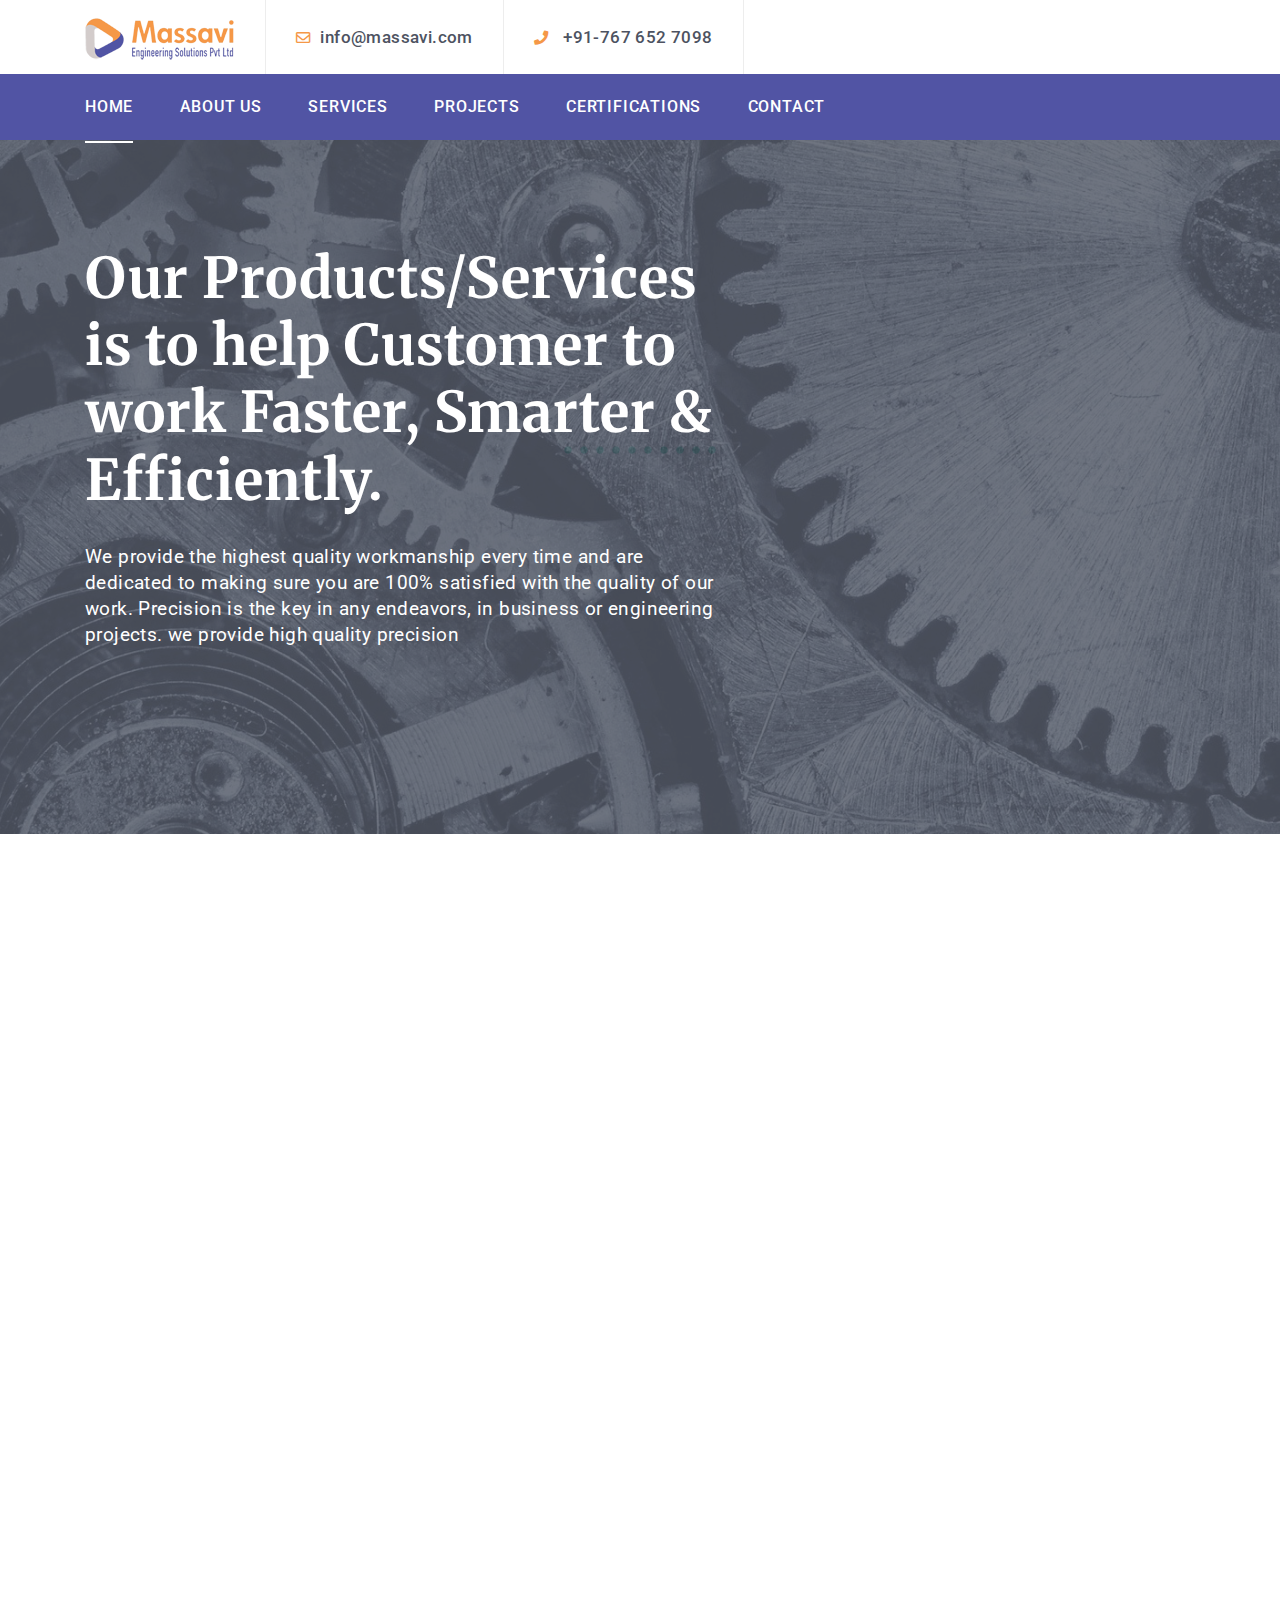
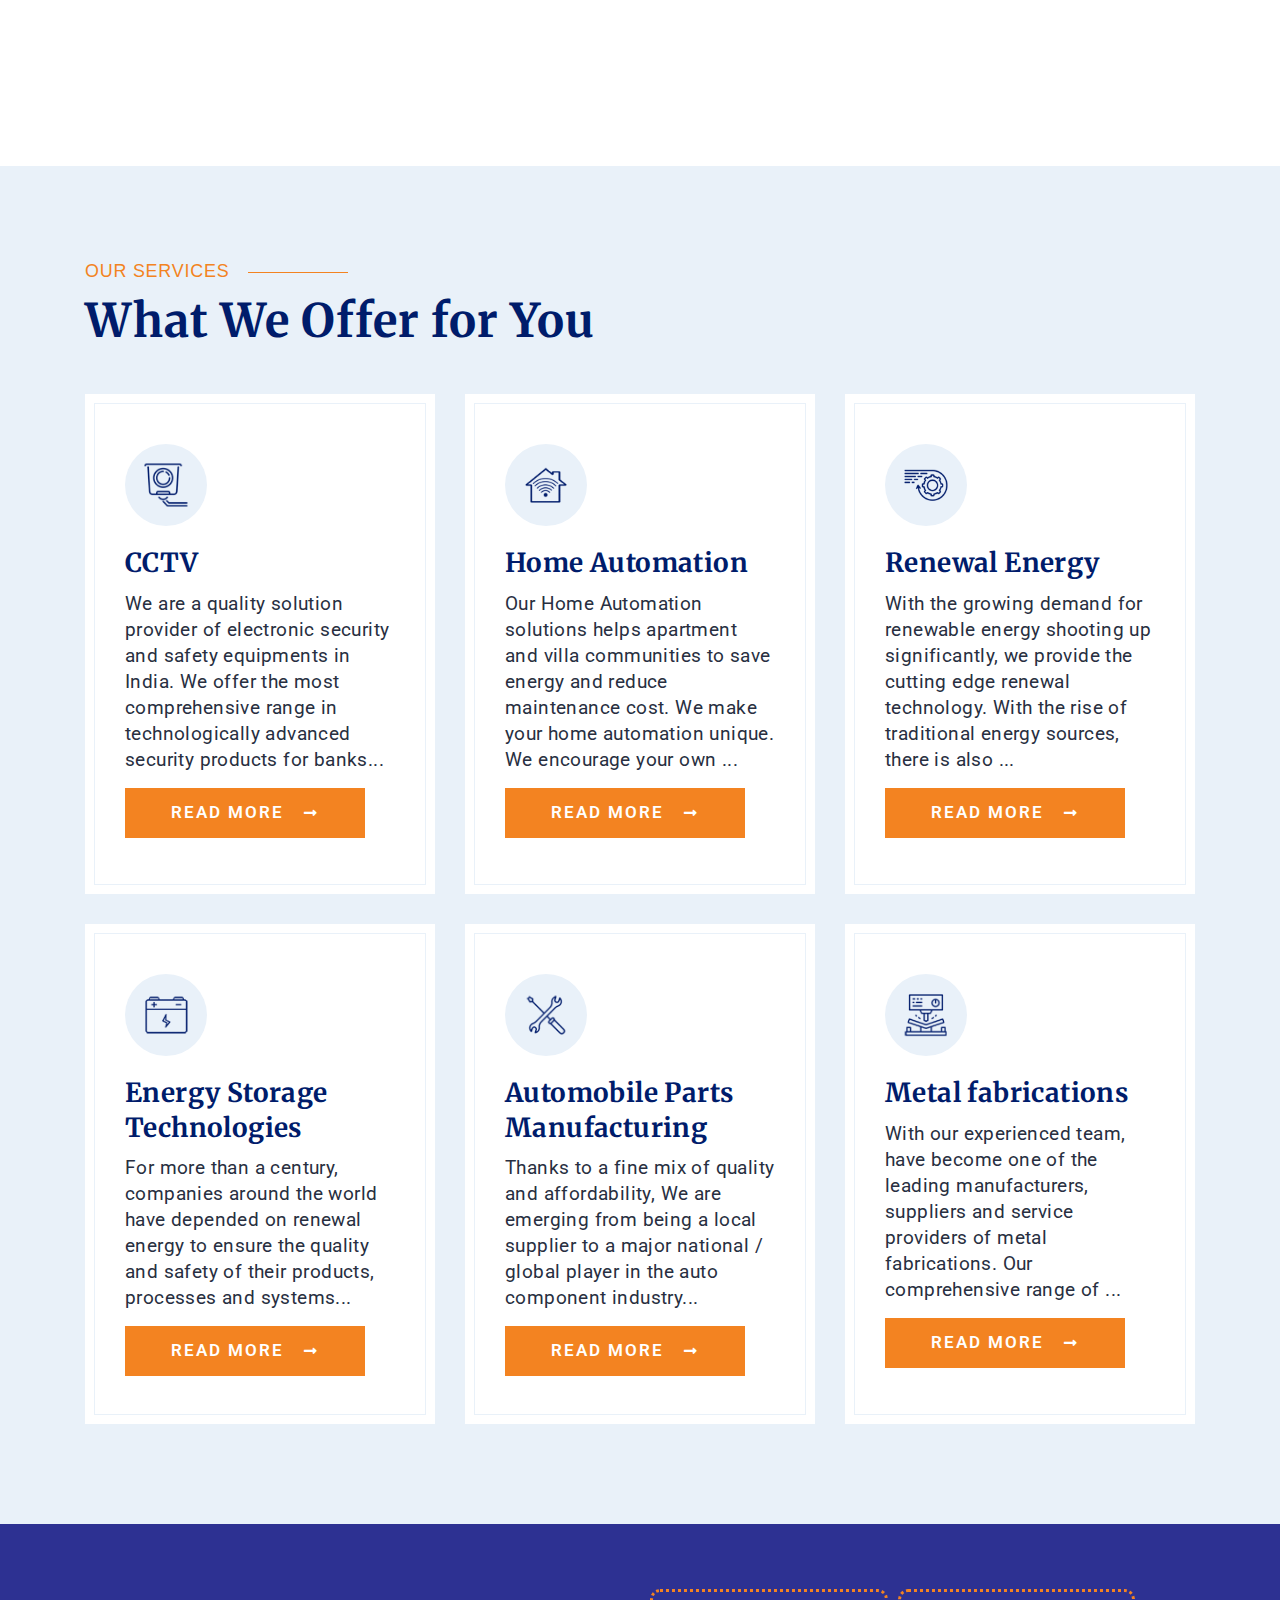
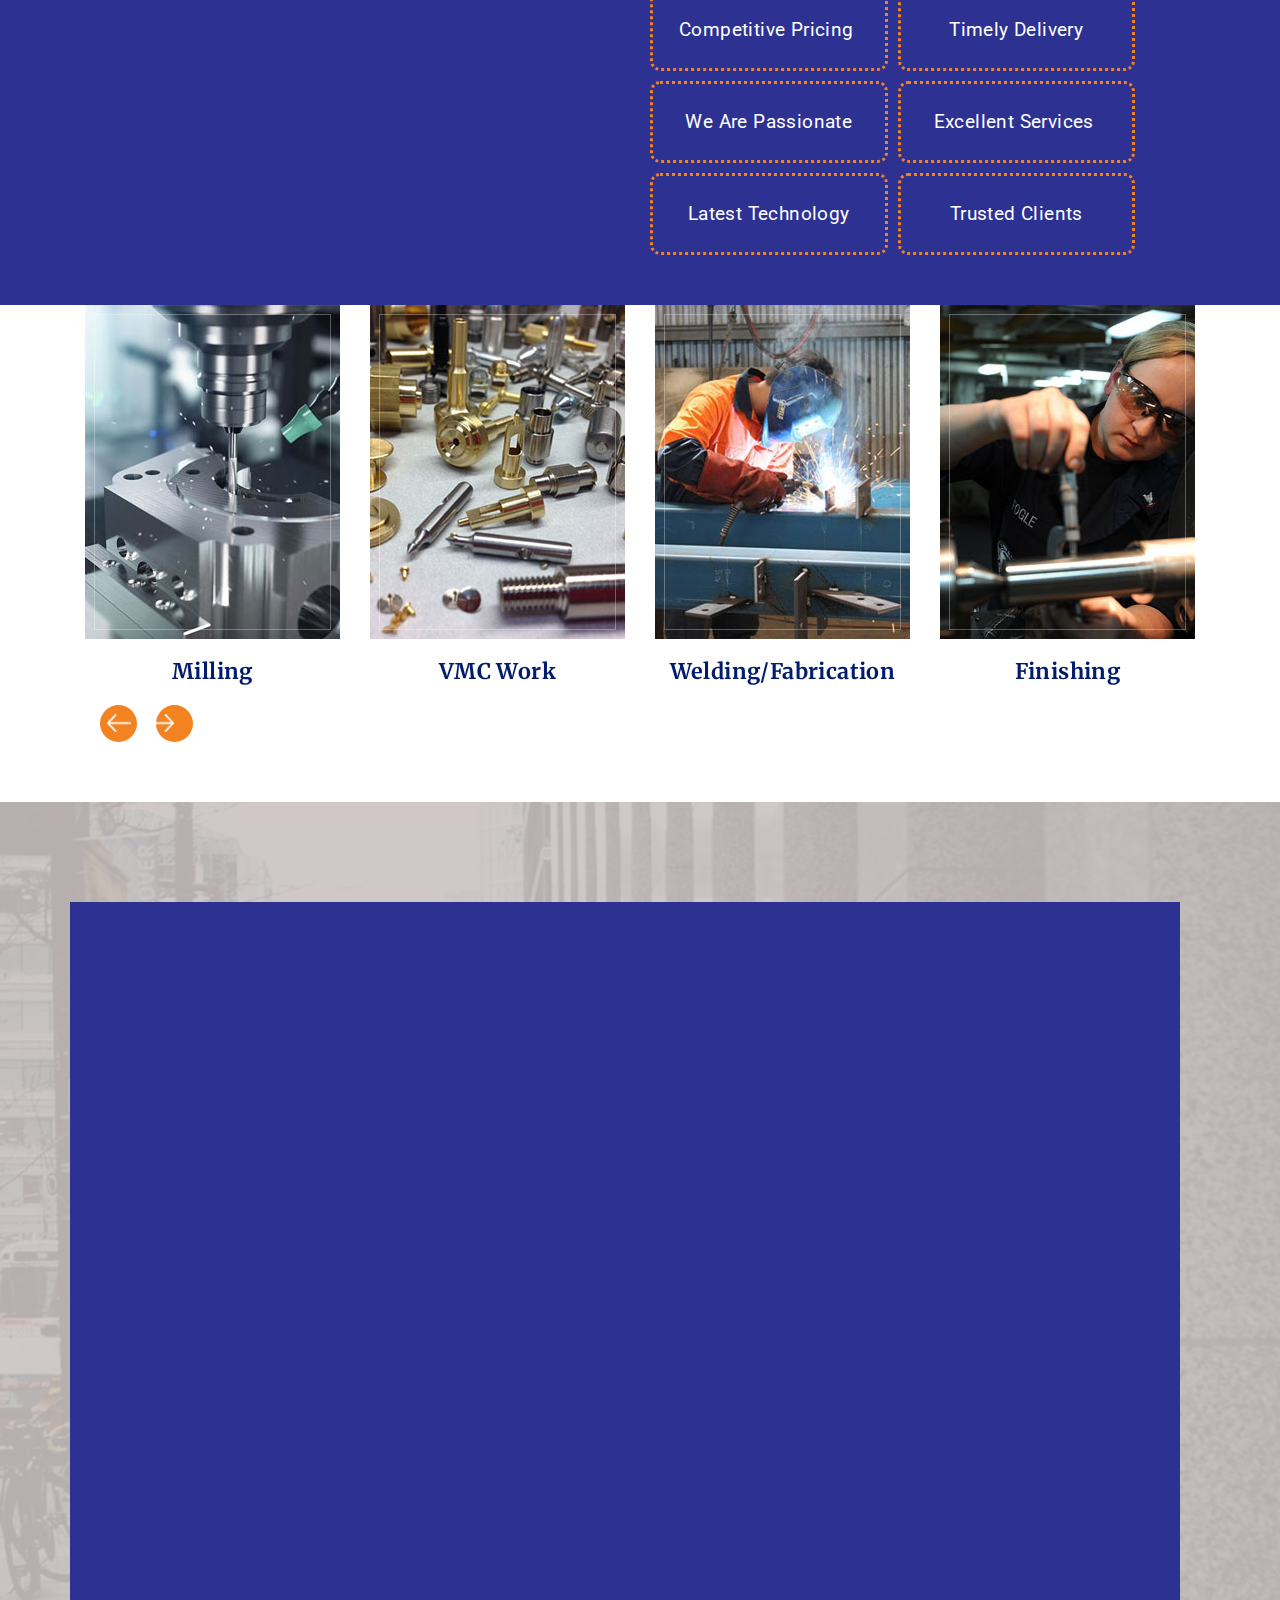
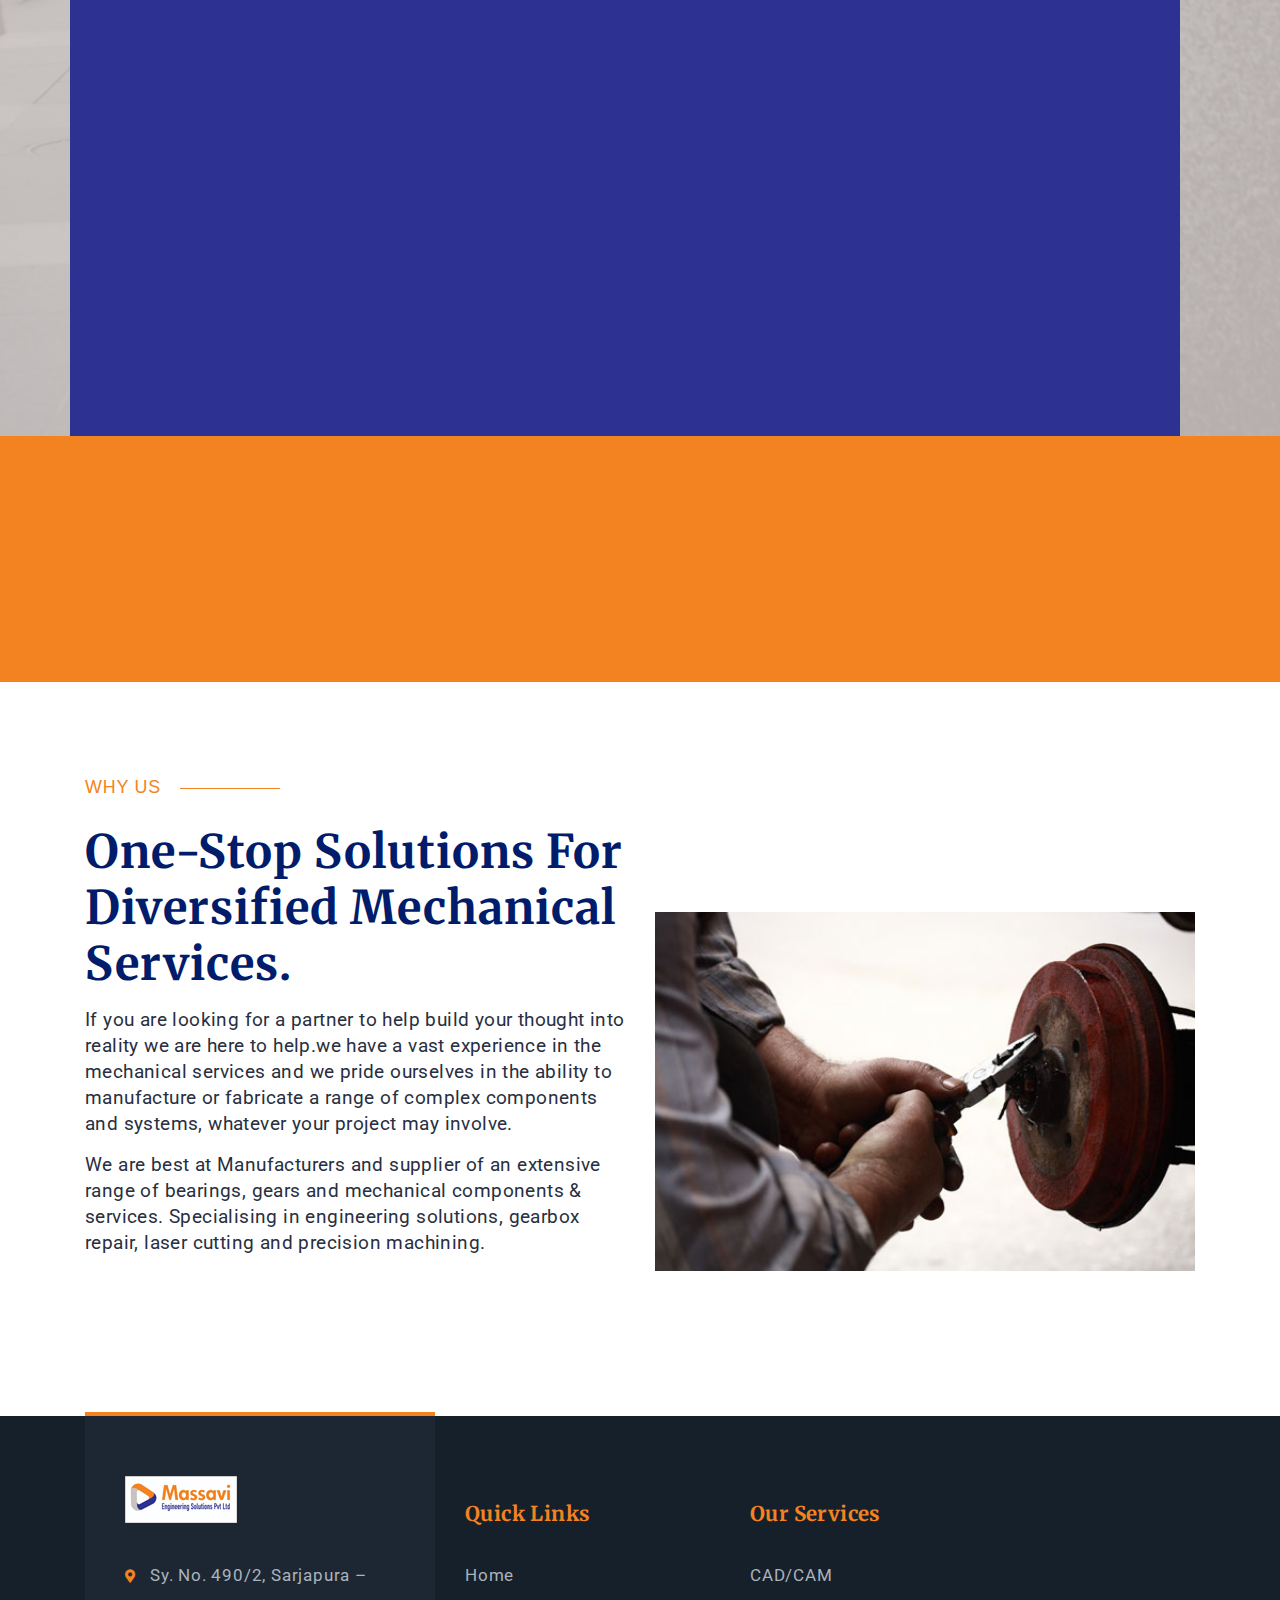
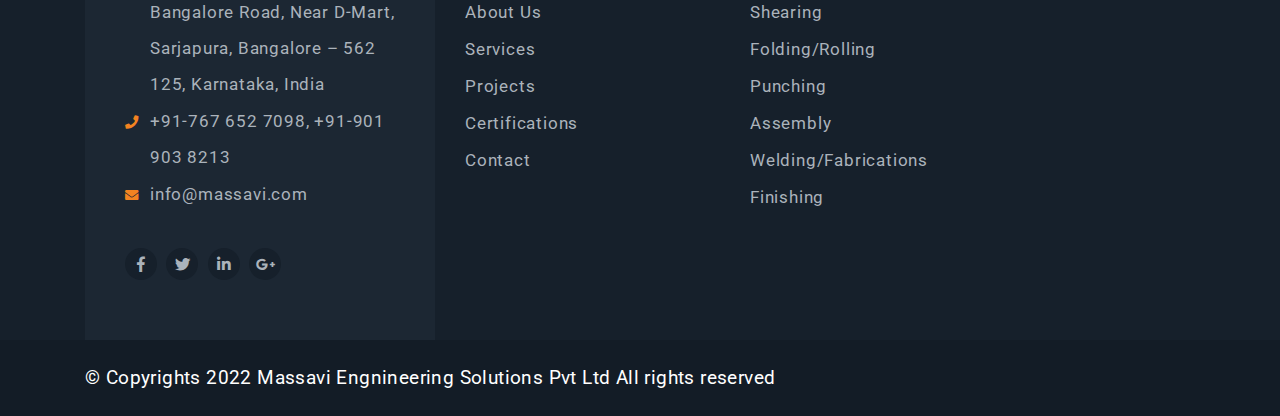
==== commit 5ec4c038: "updated index page" ====
--- a/index.html
+++ b/index.html
@@ -69,7 +69,7 @@
                             <nav class="main-menu main-menu-2 white">
                                 <ul>
                                     <li class="active"><a href="index.html">Home </a></li>
-                                    <li><a href="about-us.html">About Us </a></li>
+                                    <li><a href="about.html">About Us </a></li>
                                     <li><a href="services.html">Services</a></li>
                                     <li><a href="projects.html">Projects </a></li>
                                     <li><a href="certificate.html">Certifications </a> </li>
@@ -95,8 +95,8 @@
                             <div class="col-xl-7 col-lg-8">
                                 <div class="slider-content z-10">                                    
                                     <h1 class="banner-head-2 f-700 mt-5 mb-30">Our Products/Services is to help Customer to work Faster, Smarter & Efficiently.</h1>
-                                    <p>We provide the highest quality workmanship every time and are dedicated to making sure you are 100% satisfied with the quality of our work. Precision is the key in any endeavors, in business or engineering projects. we provide high quality precision engineered products to our clients.</p>
-                                    <a href="#" class="btn btn-square">Discover More<i class="fas fa-long-arrow-alt-right ml-20"></i></a>
+                                    <p>We provide the highest quality workmanship every time and are dedicated to making sure you are 100% satisfied with the quality of our work. Precision is the key in any endeavors, in business or engineering projects. we provide high quality precision</p>
+                                    <!--<a href="#" class="btn btn-square">Discover More<i class="fas fa-long-arrow-alt-right ml-20"></i></a>-->
                                 </div>
                             </div>
                         </div>
@@ -196,10 +196,10 @@
                            
                         </div>
                         <p class="big-p blue">Design, Simulate, Manufacturing And Control With MASSAVI Advanced Engineering Techniques.</p>
-                        <p>MASSAVI specializes in the metal fabrications, Machines Design, Engineering, Consulting and Manufacturing Solutions "As a company, we completely understand the importance of a quality supply chain, knowing our business can only ever be as good as its suppliers We have always looked at client's sheet metal work designs with an eye to the best method of production.</p>
+                        <p>MASSAVI specializes in CCTV, Home Automation, Renewal Energy like solar and lithium batteries, automobile parts manufacturing and metal fabrications. As a company, we completely understand the importance of a quality supply chain, knowing our business can only ever be as good as its suppliers We have always looked at client's sheet metal work designs with an eye to the best method of production.</p>
                         <p>We carry products that improve the efficiency of your processes. Whether it's better cutting tools or technology, our high-performing solution helps increase productivity and constantly boost profits. Our purpose is to provide expertise and value based solutions for our partners/clients by using advanced engineering techniques.</p>
-                       
-                    </div>
+                        <a href="about.html" class="btn btn-square">Read More<i class="fas fa-long-arrow-alt-right ml-20"></i></a>
+                        </div>
                 </div>
             </div>
         </div>
@@ -230,10 +230,9 @@
                         </div>
                         <div class="service-text">
                             <h4 class="f-700 mt-20 mb-10">
-                    <a href="services-details.html">Metal Fabrication</a>
+                    <a href="services.html">CCTV</a>
                   </h4>
-                            <p>You can expect unparalleled customer service and the highest quality fabrication.
-                            We specialize in manufacturing custom aluminum and steel frames, sheet metal fabrication and more.</p>                          
+                            <p>We are a quality solution provider of electronic security and safety equipments in India. We offer the most comprehensive range in technologically advanced security products for banks...</p>                          <a href="services.html" class="btn btn-square">Read More<i class="fas fa-long-arrow-alt-right ml-20"></i></a>
                         </div>
                     </div>
                 </div>
@@ -244,10 +243,10 @@
                         </div>
                         <div class="service-text">
                             <h4 class="f-700 mt-20 mb-10">
-                    <a href="services-details.html">Machine & Machining parts</a>
+                    <a href="services.html">Home Automation</a>
                   </h4>
-                            <p>The most reliable, performance-driven and effective range of machine parts & have the fantastic ability of taking on great deals of complexity machine parts.</p>
-                           
+                            <p>Our Home Automation solutions helps apartment and villa communities to save energy and reduce maintenance cost. We make your home automation unique. We encourage your own ...</p>
+                           <a href="services.html" class="btn btn-square">Read More<i class="fas fa-long-arrow-alt-right ml-20"></i></a>
                         </div>
                     </div>
                 </div>
@@ -258,9 +257,10 @@
                         </div>
                         <div class="service-text">
                             <h4 class="f-700 mt-20 mb-10">
-                    <a href="services-details.html">CAD/CAM</a>
+                    <a href="services.html">Renewal Energy</a>
                   </h4>
-                            <p>We have a fully equipped design team to bring out products of high standard in quality & reliability. The design of Tools and Product are developed on CAD/CAM.</p>
+                            <p>With the growing demand for renewable energy shooting up significantly, we provide the cutting edge renewal technology. With the rise of traditional energy sources, there is also  ...</p>
+                             <a href="services.html" class="btn btn-square">Read More<i class="fas fa-long-arrow-alt-right ml-20"></i></a>
                            
                         </div>
                     </div>
@@ -270,26 +270,28 @@
                  <div class="col-lg-4 col-md-6">
                     <div class="service-box type-2 transition-4 text-left relative img-lined mb-30">
                         <div class="service-icon-2 z-5">
-                            <img src="img/service/1.png" class="transform-center" alt="">
+                            <img src="img/service/4.png" class="transform-center" alt="">
                         </div>
                         <div class="service-text">
                             <h4 class="f-700 mt-20 mb-10">
-                    <a href="services-details.html">Research on Machining</a>
+                    <a href="services.html">Energy Storage Technologies</a>
                   </h4>
-                            <p>We design machine parts by utilizing its whole knowledge and experience in field of mechanical engineering and Validating the manufacturing processes and their limitations and strengths</p>                          
+                            <p>For more than a century, companies around the world have depended on renewal energy to ensure the quality and safety of their products, processes and systems...</p> 
+                             <a href="services.html" class="btn btn-square">Read More<i class="fas fa-long-arrow-alt-right ml-20"></i></a>                         
                         </div>
                     </div>
                 </div>
                 <div class="col-lg-4 col-md-6">
                     <div class="service-box type-2 transition-4 text-left relative img-lined mb-30">
                         <div class="service-icon-2 z-5">
-                            <img src="img/service/2.png" class="transform-center" alt="">
+                            <img src="img/service/5.png" class="transform-center" alt="">
                         </div>
                         <div class="service-text">
                             <h4 class="f-700 mt-20 mb-10">
-                    <a href="services-details.html">Better Technologies</a>
+                    <a href="services.html">Automobile Parts Manufacturing</a>
                   </h4>
-                            <p>The evolution of digital circuit technology, leadind to higher speeds and more reliability allowed the development of machine controllers adapted to new production system.</p>
+                            <p>Thanks to a fine mix of quality and affordability, We are emerging from being a local supplier to a major national / global player in the auto component industry...</p>
+                             <a href="services.html" class="btn btn-square">Read More<i class="fas fa-long-arrow-alt-right ml-20"></i></a>
                            
                         </div>
                     </div>
@@ -297,13 +299,14 @@
                 <div class="col-lg-4 col-md-6">
                     <div class="service-box type-2 transition-4 text-left relative img-lined mb-30">
                         <div class="service-icon-2 z-5">
-                            <img src="img/service/3.png" class="transform-center" alt="">
+                            <img src="img/service/6.png" class="transform-center" alt="">
                         </div>
                         <div class="service-text">
                             <h4 class="f-700 mt-20 mb-10">
-                    <a href="services-details.html">Mechanical Works</a>
+                    <a href="services.html">Metal fabrications</a>
                   </h4>
-                            <p>We are the mechanical company that everyone can trust to provide high quality work and services. with lots of variation in it to ensure you get the best service and value for money.</p>
+                            <p>With our experienced team, have become one of the leading manufacturers, suppliers and service providers of metal fabrications. Our comprehensive range of ...</p>
+                            <a href="services.html" class="btn btn-square">Read More<i class="fas fa-long-arrow-alt-right ml-20"></i></a>
                            
                         </div>
                     </div>
@@ -421,7 +424,7 @@
                                 </div>
                                 <div class="team-info text-center transition-4">
                                     <h5>
-                  <a href="#" class="f-700">Cad/Cam</a>
+                  <a href="#" class="f-700">CCTV</a>
                 </h5>
                                 </div>
                             </div>
@@ -668,12 +671,12 @@
                     <div class="footer-links pt-85 pt-md-50 mb-sm-70">
                         <h5 class="green f-700 mb-35">Quick Links</h5>
                         <ul class="links-list">
-                            <li><a href="#">Home</a></li>
-                            <li><a href="#">About Us</a></li>
-                            <li><a href="#">Services</a></li>
-                            <li><a href="#">Projects</a></li>
-                            <li><a href="#">Certifications</a></li>
-                            <li><a href="#">Contact</a></li>
+                            <li><a href="index.html">Home</a></li>
+                            <li><a href="about.html">About Us</a></li>
+                            <li><a href="services.html">Services</a></li>
+                            <li><a href="projects.html">Projects</a></li>
+                            <li><a href="certificate.html">Certifications</a></li>
+                            <li><a href="contact.html">Contact</a></li>
                         </ul>
                     </div>
                 </div>
@@ -681,13 +684,13 @@
                     <div class="footer-links pt-85 pt-md-50 mb-sm-70">
                         <h5 class="green f-700 mb-35">Our Services</h5>
                         <ul class="links-list">
-                            <li><a href="#">CAD/CAM</a></li>
-                            <li><a href="#">Shearing</a></li>
-                            <li><a href="#">Folding/Rolling</a></li>
-                            <li><a href="#">Punching</a></li>
-                            <li><a href="#">Assembly</a></li>
-                            <li><a href="#">Welding/Fabrications</a></li>
-                            <li><a href="#">Finishing</a></li>
+                            <li><a href="services.html">CAD/CAM</a></li>
+                            <li><a href="services.html">Shearing</a></li>
+                            <li><a href="services.html">Folding/Rolling</a></li>
+                            <li><a href="services.html">Punching</a></li>
+                            <li><a href="services.html">Assembly</a></li>
+                            <li><a href="services.html">Welding/Fabrications</a></li>
+                            <li><a href="services.html">Finishing</a></li>
                         </ul>
                     </div>
                 </div>
--- a/css/style.css
+++ b/css/style.css
@@ -1,11 +1,3 @@
-/* ==========================================================================================
-  Theme Name: Bizz
-  Author: VS_THEMES
-  Support: visakhinkollam@gmail.com
-  Description: Bizz - Business Consulting and Agency HTML Template
-  Version: 1.0
-========================================================================================== */
-
 
 /*-------------------------------------------------------
 
@@ -234,8 +226,7 @@
 ul {
     margin: 0px;
     padding: 0px;
-    font-size: 15px;
-    font-weight: 500;
+    font-size: 15px;    
     line-height: 26px;
 }
 
@@ -1210,7 +1201,13 @@
 .about-us-3[data-overlay="9"]::before {
     background-color: #fff;
 }
-
+.about-icon{
+	padding:10px;
+}
+.about-icon ul li{	
+	list-style-image:url(../img/icons/check-mark.png);
+	list-style-position:outside;
+}
 .icon-box-border {
     border: 1px solid;
     padding: 25px 15px;
@@ -1236,6 +1233,15 @@
 	background-color:#2d3192;
 	padding:100px;
 }
+
+.exp-quality-box{
+	width:100%;
+	height:auto;
+	background-color:#2d3192;
+	padding:10px;
+}
+
+
 /* ....................................
 8. Services
 .......................................*/
@@ -1243,6 +1249,7 @@
 .service-box {
     background-color: #fff;
     padding: 50px 40px;
+	height:500px;
 }
 
 .service-icon {
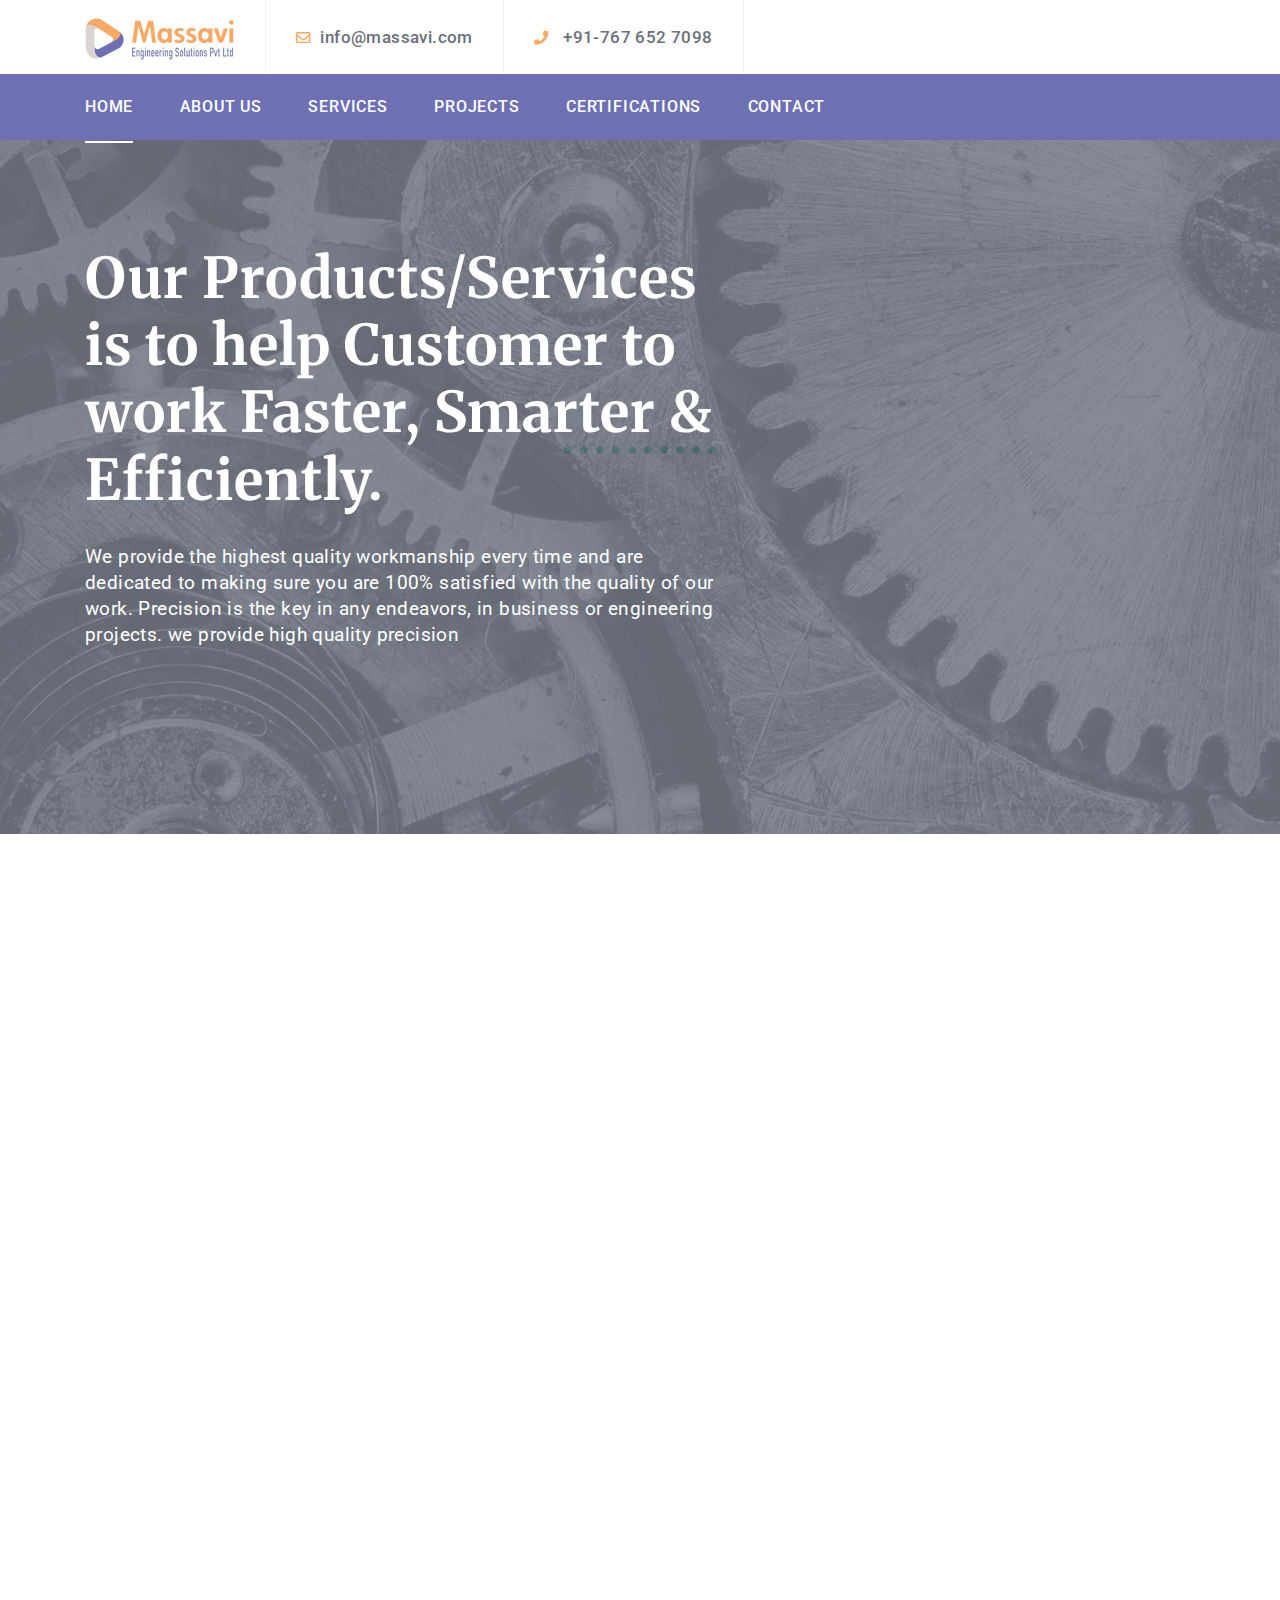
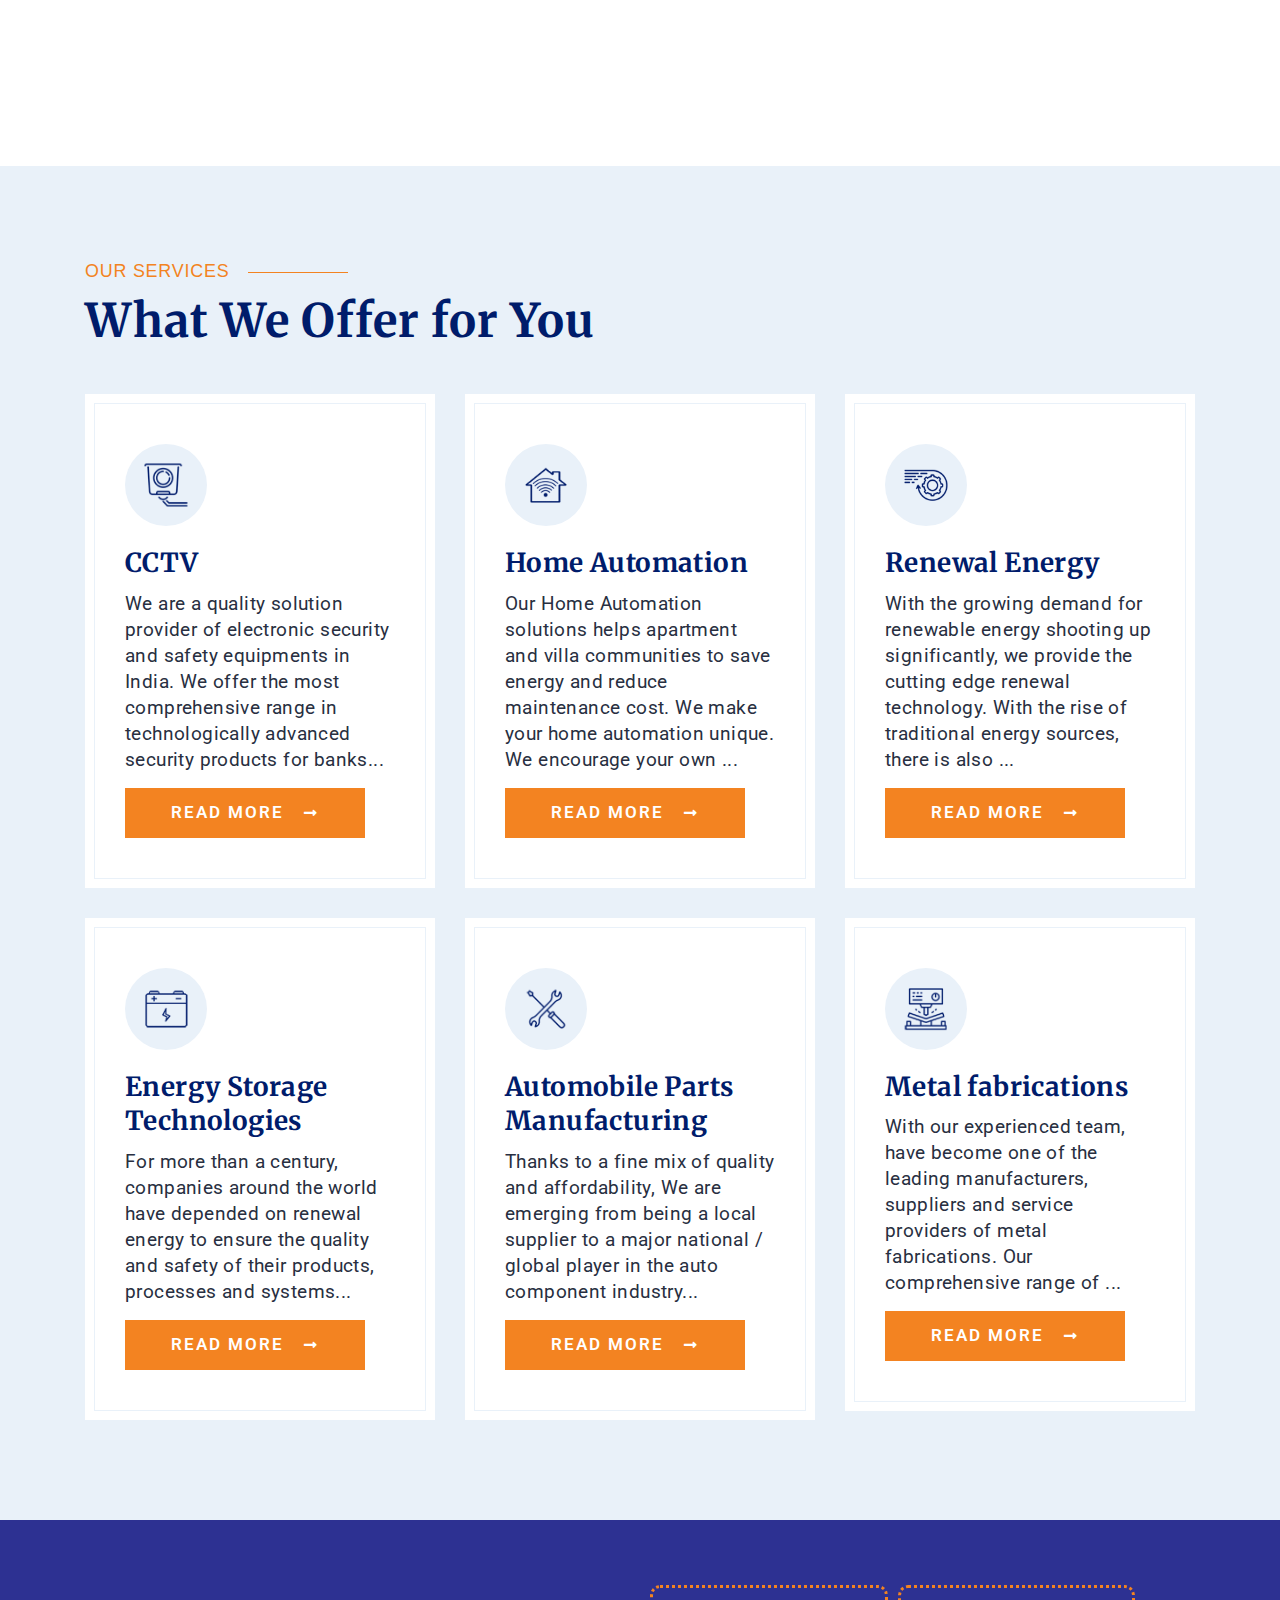
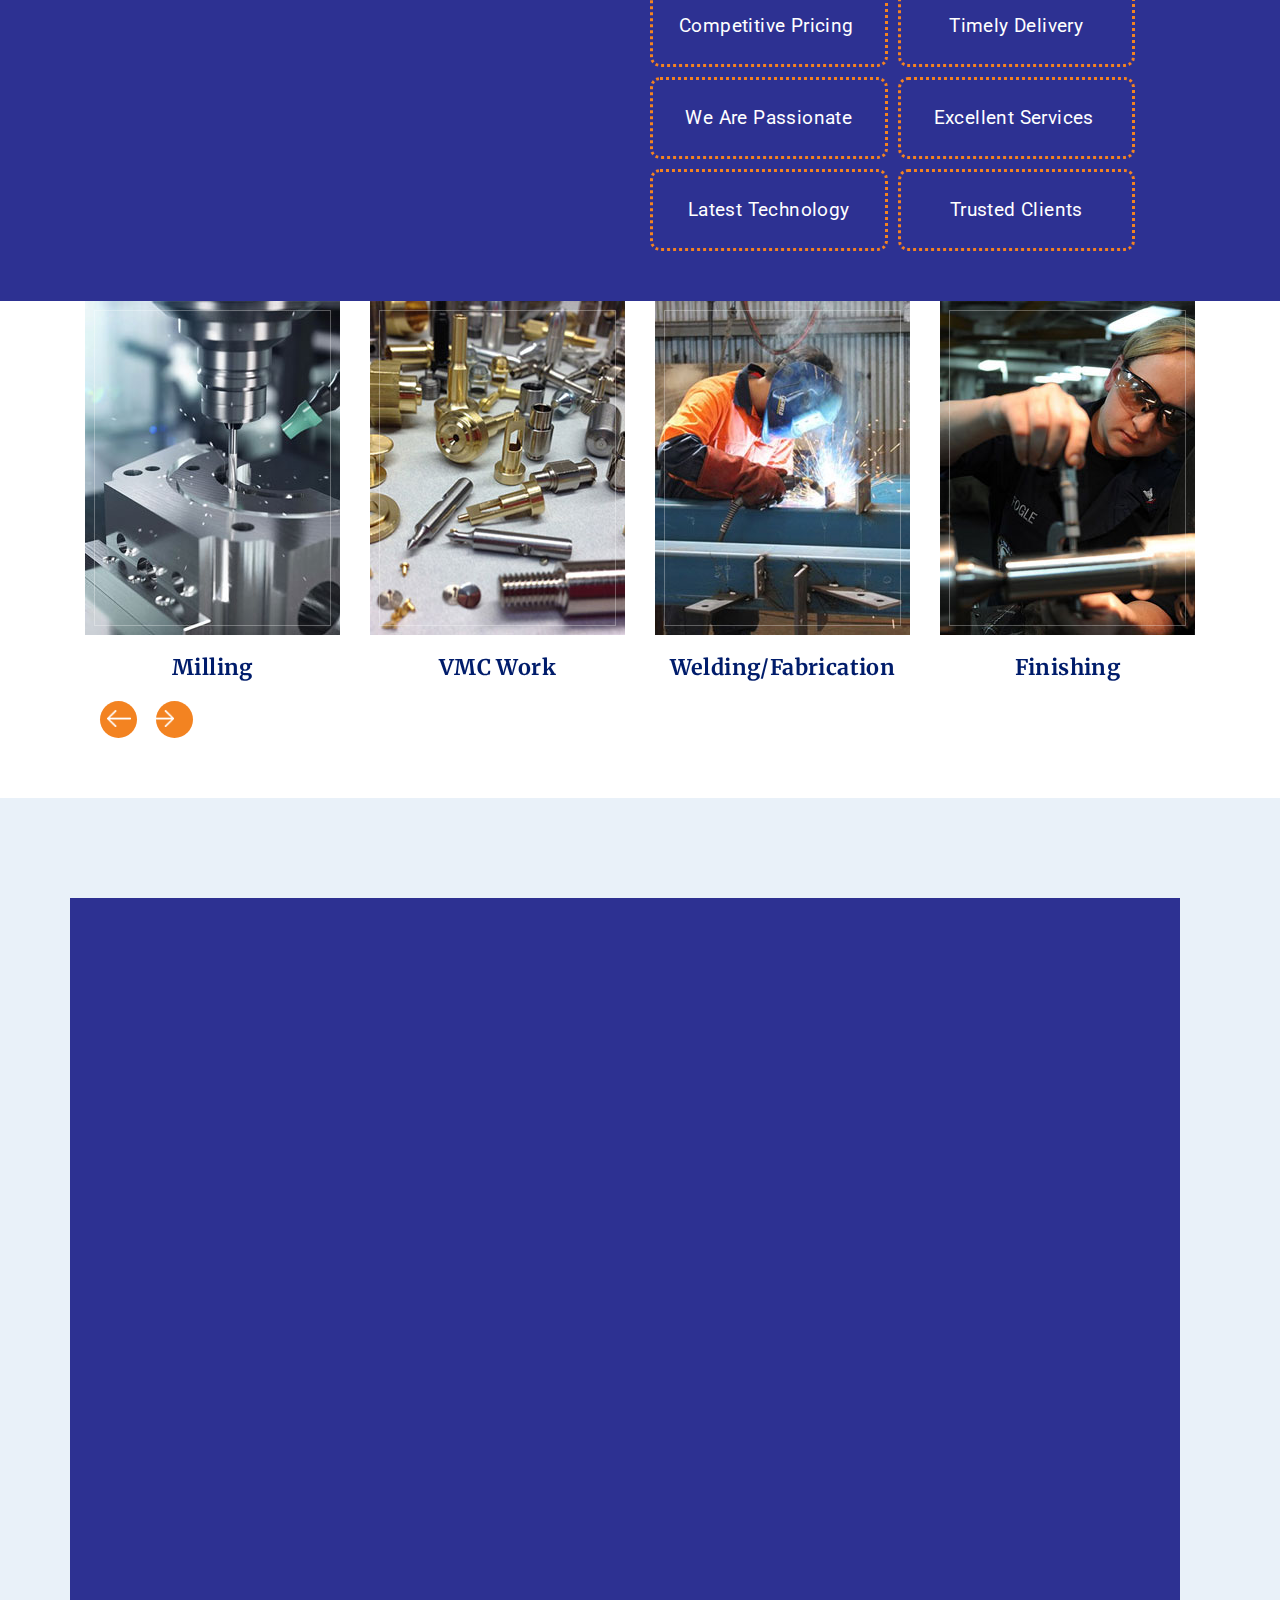
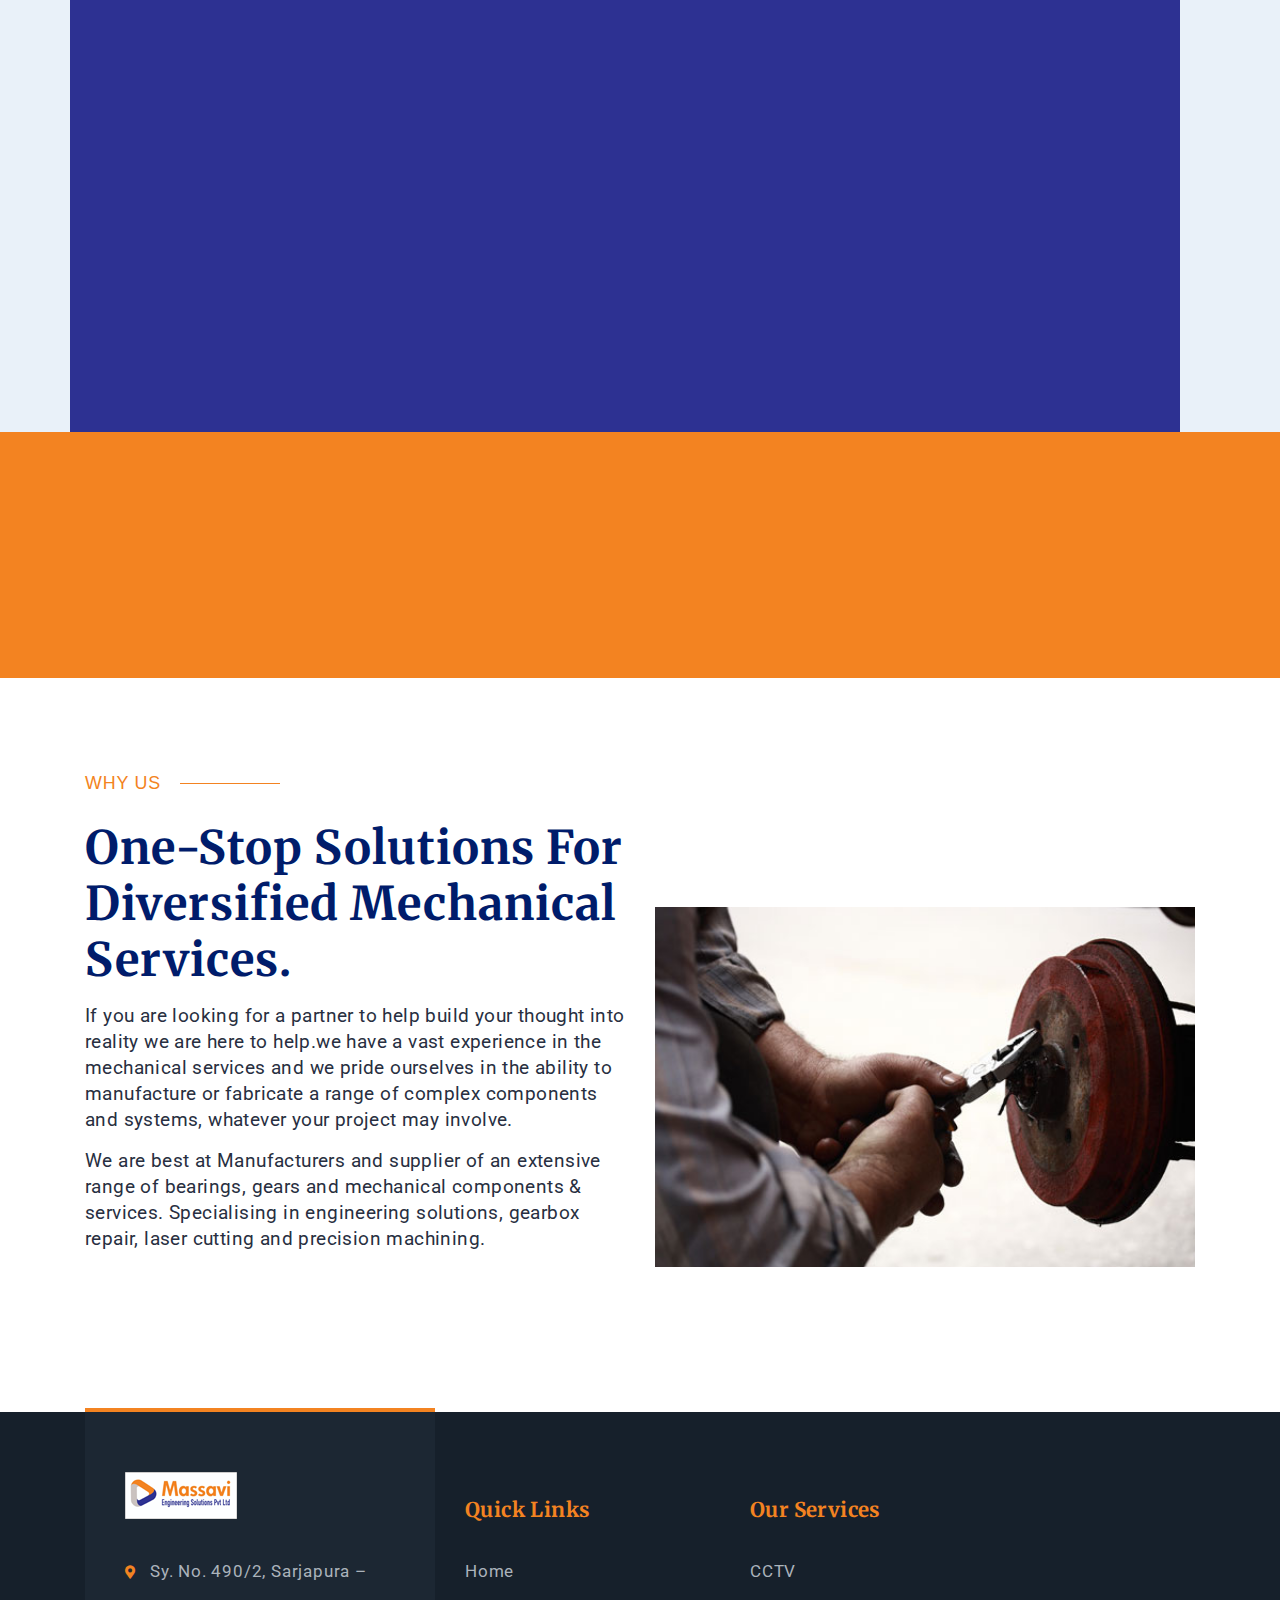
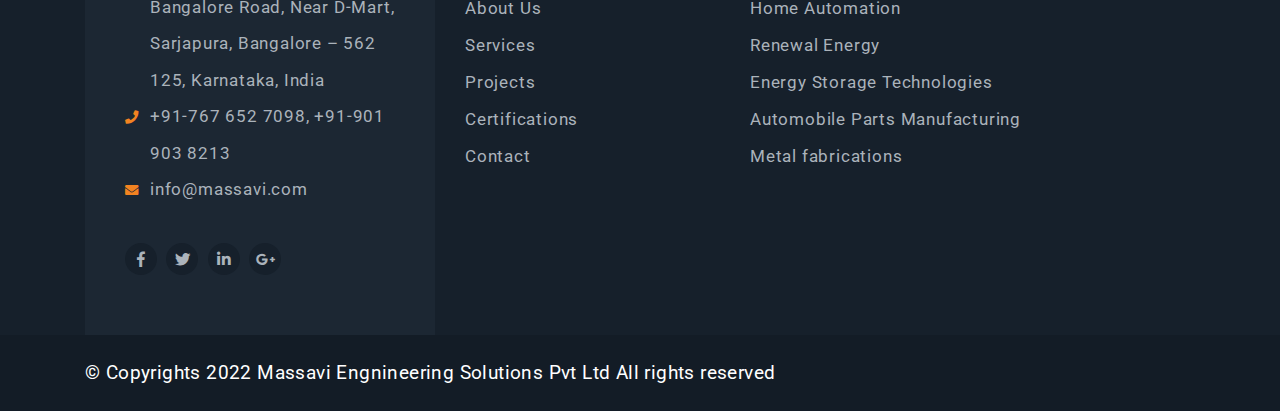
==== commit e4ed3ea0: "updated the pages" ====
--- a/index.html
+++ b/index.html
@@ -471,7 +471,7 @@
     
 
     <!-- Experience Cta start -->
-    <section class="experience-cta pt-100" style="background-image: url('img/bg/bg-2.jpg');" data-overlay="9">
+    <section class="experience-cta pt-100 bg-light-white bg">
         <div class="container">
             <div class="row align-items-center quality-box z-5">
                 <div class="col-lg-12 z-5 text-center text-lg-left wow fadeIn">
@@ -680,17 +680,17 @@
                         </ul>
                     </div>
                 </div>
-                <div class="col-lg-3 col-sm-4">
+                <div class="col-lg-4 col-sm-4">
                     <div class="footer-links pt-85 pt-md-50 mb-sm-70">
                         <h5 class="green f-700 mb-35">Our Services</h5>
                         <ul class="links-list">
-                            <li><a href="services.html">CAD/CAM</a></li>
-                            <li><a href="services.html">Shearing</a></li>
-                            <li><a href="services.html">Folding/Rolling</a></li>
-                            <li><a href="services.html">Punching</a></li>
-                            <li><a href="services.html">Assembly</a></li>
-                            <li><a href="services.html">Welding/Fabrications</a></li>
-                            <li><a href="services.html">Finishing</a></li>
+                            <li><a href="services.html">CCTV</a></li>
+                            <li><a href="services.html">Home Automation</a></li>
+                            <li><a href="services.html">Renewal Energy</a></li>
+                            <li><a href="services.html">Energy Storage Technologies</a></li>
+                            <li><a href="services.html">Automobile Parts Manufacturing</a></li>
+                            <li><a href="services.html">Metal fabrications</a></li>
+                            
                         </ul>
                     </div>
                 </div>
--- a/css/style.css
+++ b/css/style.css
@@ -1249,7 +1249,18 @@
 .service-box {
     background-color: #fff;
     padding: 50px 40px;
-	height:500px;
+	height:auto;
+	
+}
+.service-box ul{
+	
+	padding-bottom:10px;
+	
+}
+.service-box ul li{
+	list-style:disc;
+	
+	
 }
 
 .service-icon {
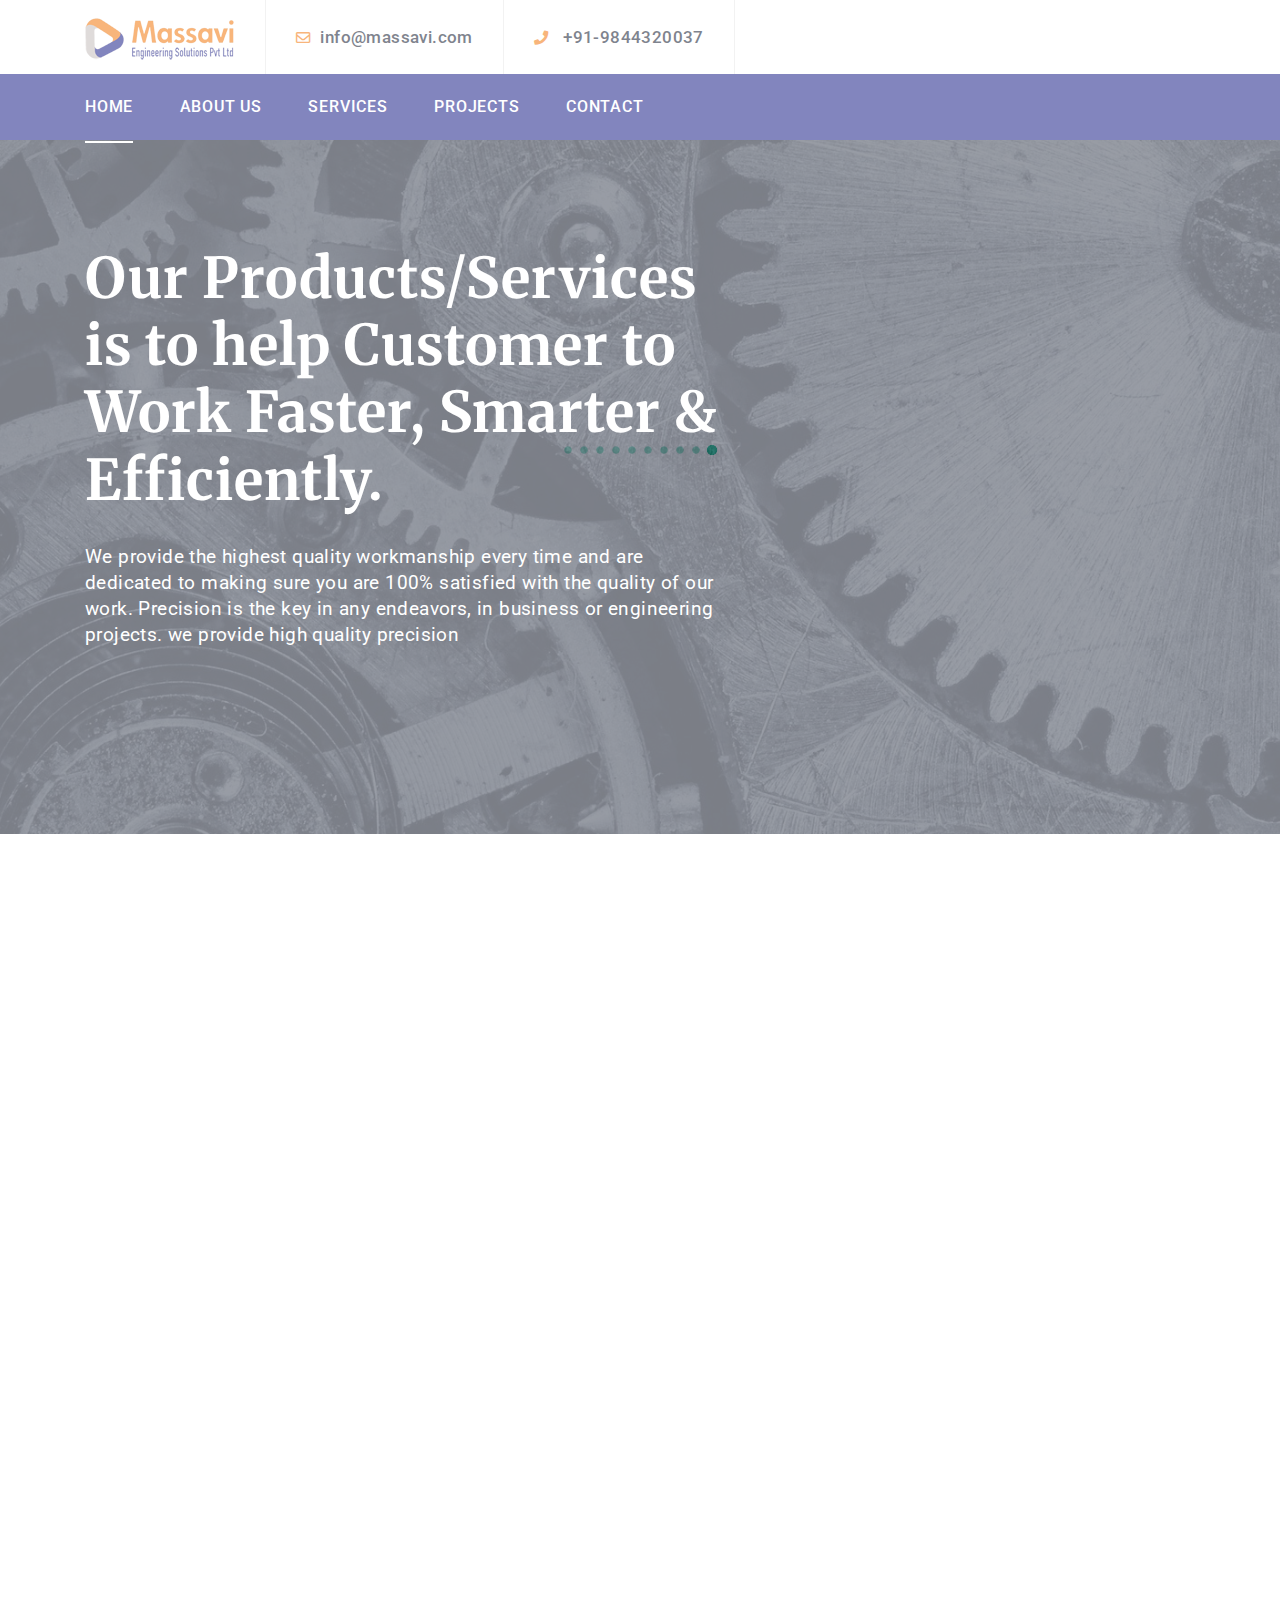
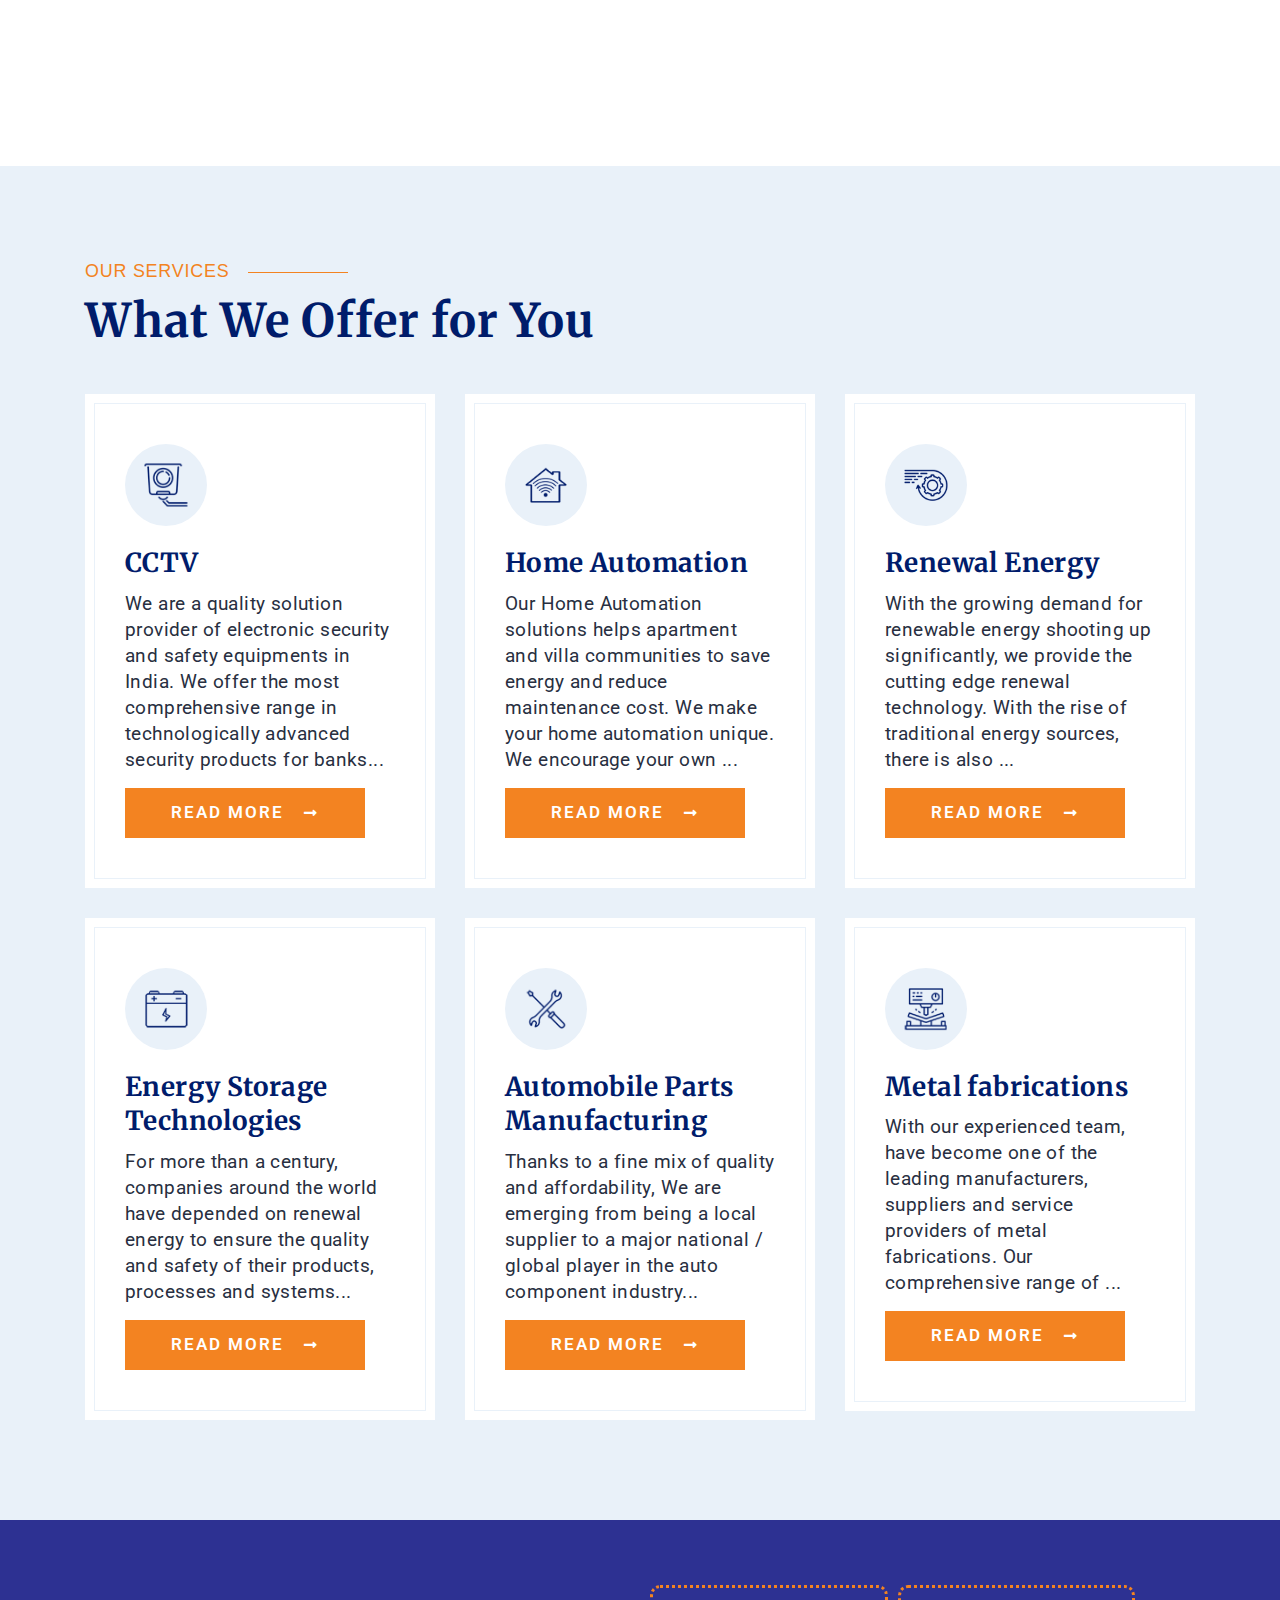
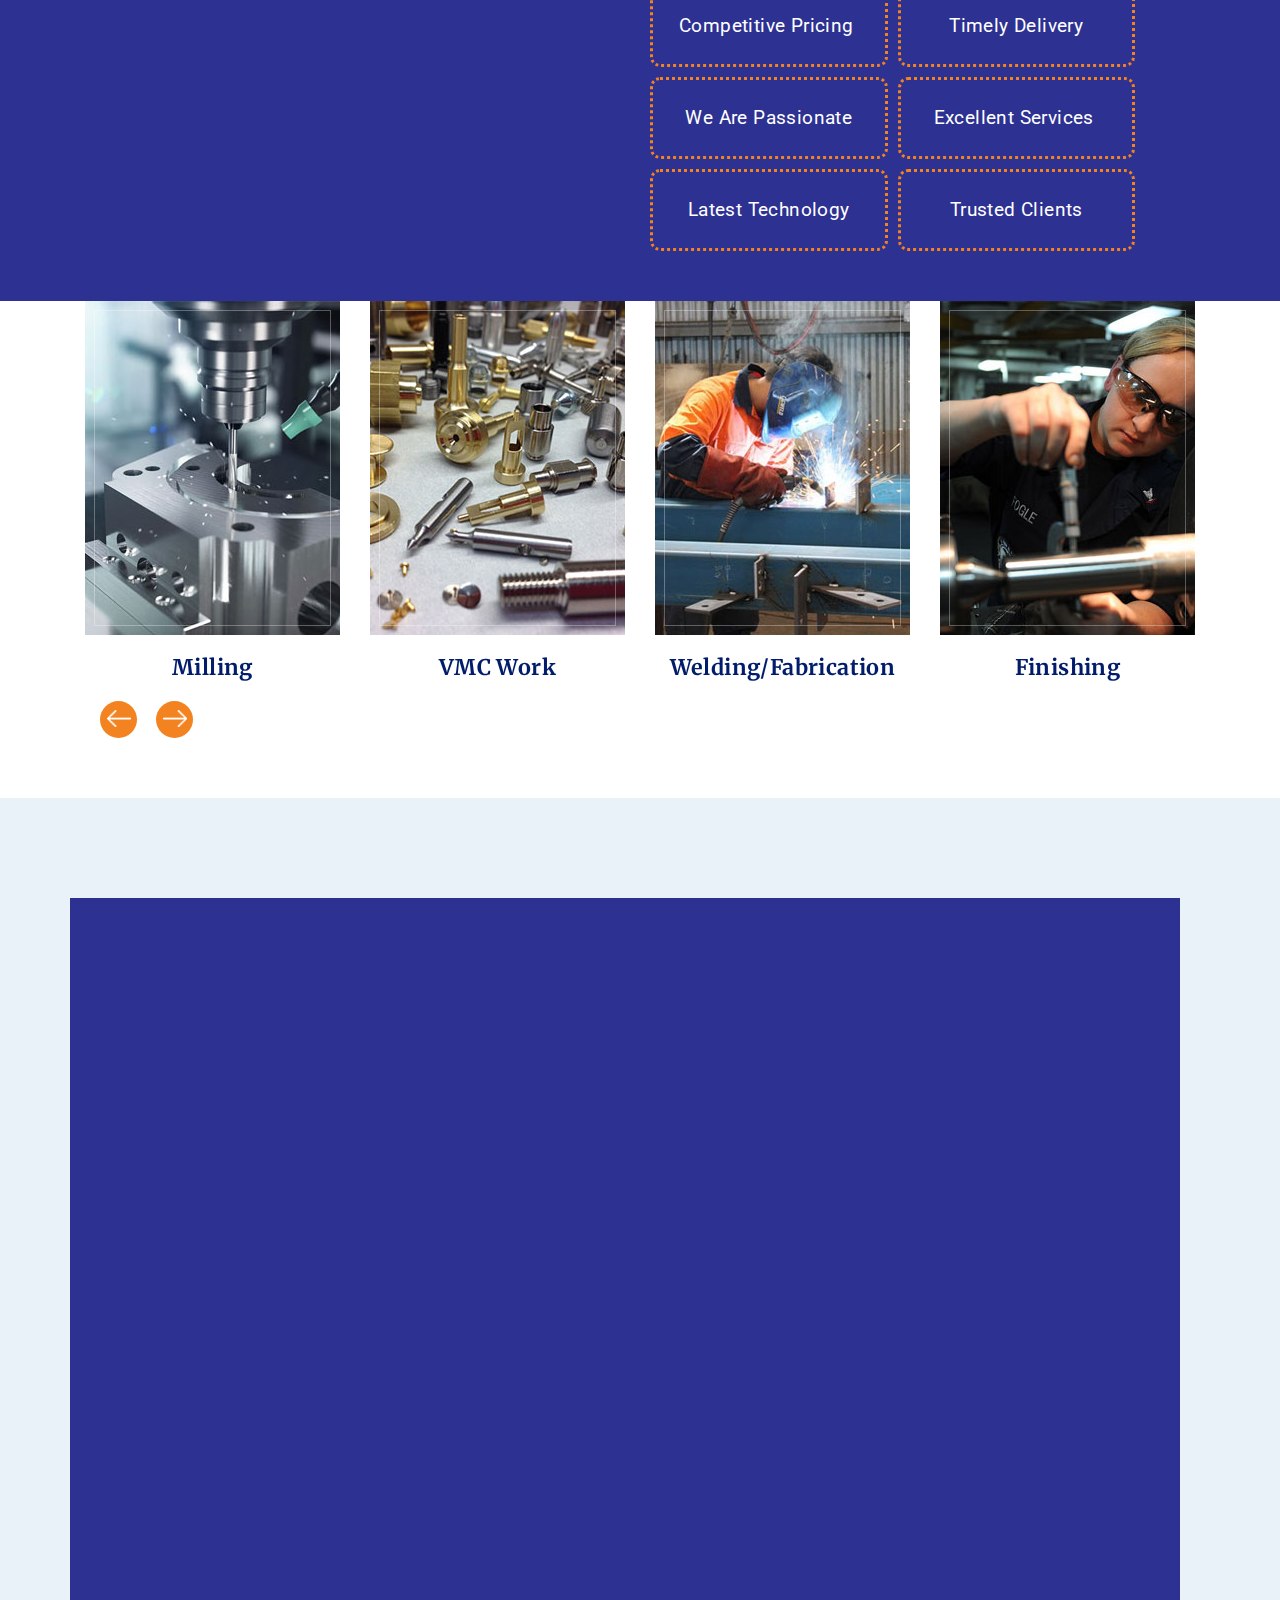
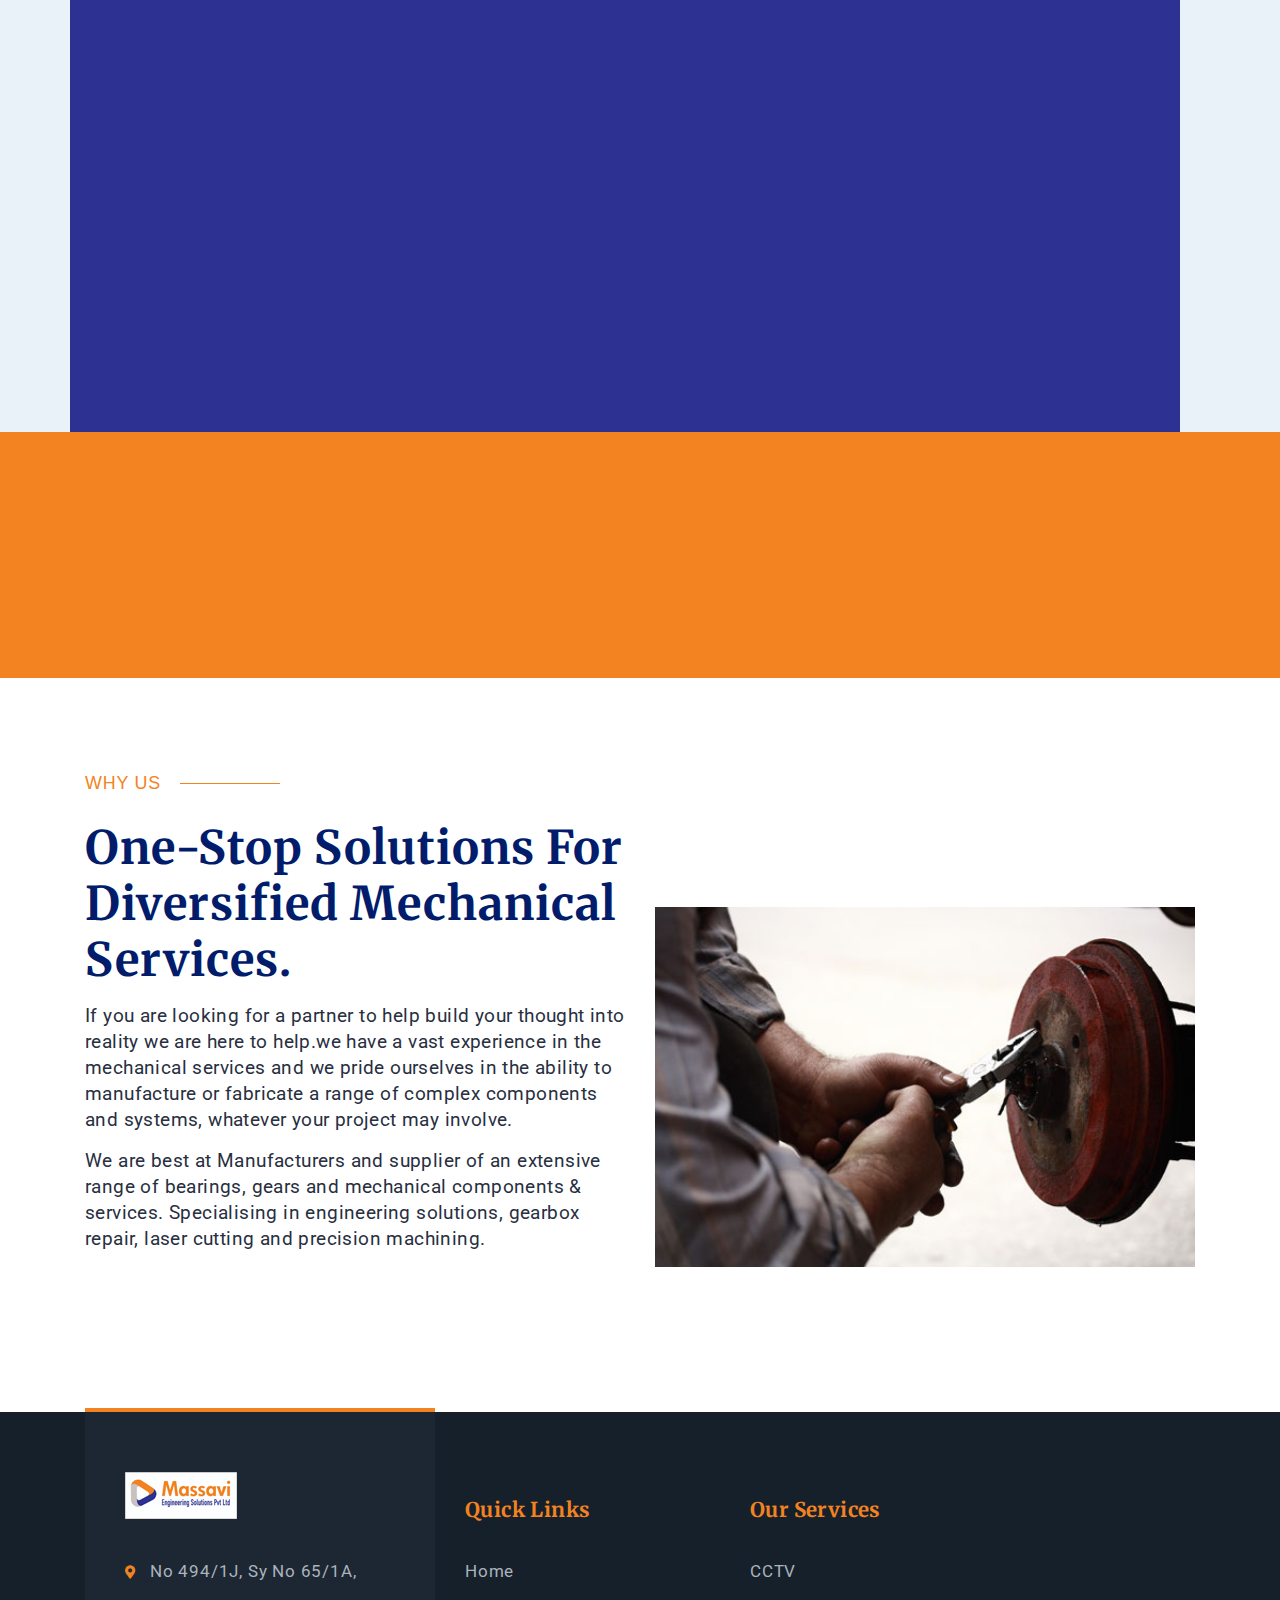
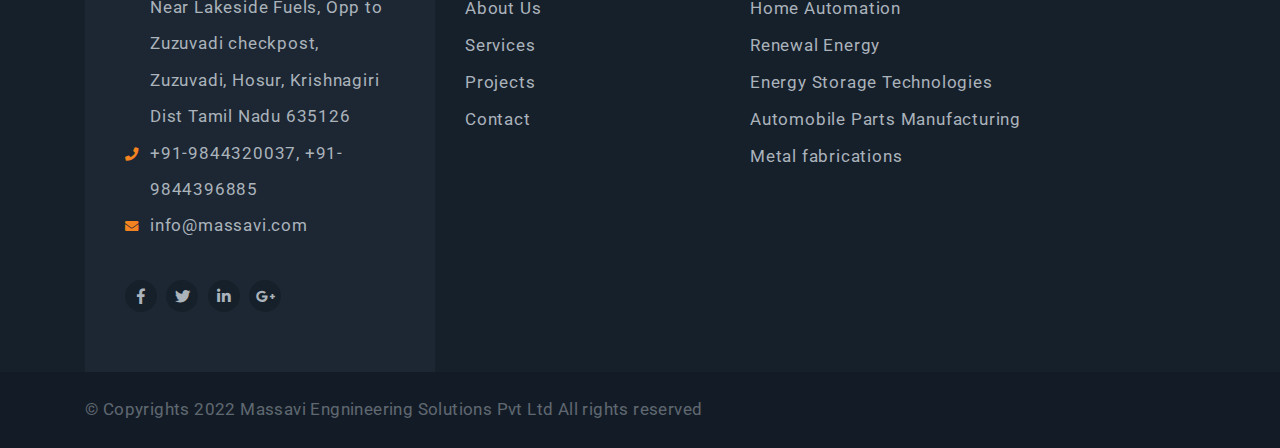
==== commit 3ac87a88: "updated the changes" ====
--- a/index.html
+++ b/index.html
@@ -51,8 +51,8 @@
                                 </a>
                             </div>
                             <div class="contact-head phone flex-center d-none d-sm-flex">
-                                <a class="black f-500" href="tel:1234567890">
-                                    <i class="fas fa-phone green mr-15  mr-10"></i>+91-767 652 7098
+                                <a class="black f-500" href="tel:+919844320037">
+                                    <i class="fas fa-phone green mr-15  mr-10"></i>+91-9844320037
                                 </a>
                             </div>
                         </div>
@@ -71,8 +71,7 @@
                                     <li class="active"><a href="index.html">Home </a></li>
                                     <li><a href="about.html">About Us </a></li>
                                     <li><a href="services.html">Services</a></li>
-                                    <li><a href="projects.html">Projects </a></li>
-                                    <li><a href="certificate.html">Certifications </a> </li>
+                                    <li><a href="projects.html">Projects </a></li>                                  
                                      <li><a href="contact.html">Contact </a> </li>
                                 </ul>
                             </nav>
@@ -94,7 +93,7 @@
                         <div class="row">
                             <div class="col-xl-7 col-lg-8">
                                 <div class="slider-content z-10">                                    
-                                    <h1 class="banner-head-2 f-700 mt-5 mb-30">Our Products/Services is to help Customer to work Faster, Smarter & Efficiently.</h1>
+                                    <h1 class="banner-head-2 f-700 mt-5 mb-30">Our Products/Services is to help Customer to Work Faster, Smarter & Efficiently.</h1>
                                     <p>We provide the highest quality workmanship every time and are dedicated to making sure you are 100% satisfied with the quality of our work. Precision is the key in any endeavors, in business or engineering projects. we provide high quality precision</p>
                                     <!--<a href="#" class="btn btn-square">Discover More<i class="fas fa-long-arrow-alt-right ml-20"></i></a>-->
                                 </div>
@@ -639,10 +638,10 @@
                         <div class="contact-options mb-35">
                             <ul>
                                 <li>
-                                    <i class="fas fa-map-marker-alt green"></i>Sy. No. 490/2, Sarjapura – Bangalore Road, Near D-Mart, Sarjapura, Bangalore – 562 125, Karnataka, India
-                                </li>
-                                <li>
-                                    <i class="fas fa-phone green"></i>+91-767 652 7098, +91-901 903 8213
+                                    <i class="fas fa-map-marker-alt green"></i>No 494/1J, Sy No 65/1A, Near Lakeside Fuels, Opp to Zuzuvadi checkpost, Zuzuvadi, Hosur, Krishnagiri Dist Tamil Nadu 635126
+                                </li>
+                                <li>
+                                    <i class="fas fa-phone green"></i>+91-9844320037, +91-9844396885
                                 </li>
                                 <li>
                                     <i class="fas fa-envelope green"></i>info@massavi.com
@@ -674,8 +673,7 @@
                             <li><a href="index.html">Home</a></li>
                             <li><a href="about.html">About Us</a></li>
                             <li><a href="services.html">Services</a></li>
-                            <li><a href="projects.html">Projects</a></li>
-                            <li><a href="certificate.html">Certifications</a></li>
+                            <li><a href="projects.html">Projects</a></li>                          
                             <li><a href="contact.html">Contact</a></li>
                         </ul>
                     </div>
@@ -694,27 +692,13 @@
                         </ul>
                     </div>
                 </div>
-               <!-- <div class="col-lg-2 col-sm-4">
-                    <div class="footer-links pt-85 pt-md-50 mb-50" >
-                        <h5 class="green f-700 mb-35">Need Help?</h5>
-                        <ul class="links-list">
-                            <li><a href="#">FAQS</a></li>
-                            <li><a href="#">Privacy</a></li>
-                            <li><a href="#">Policy</a></li>
-                            <li><a href="#">Support</a></li>
-                            <li><a href="#">Get a Quote</a></li>
-                            <li><a href="#">Contact us</a></li>
-                        </ul>
-                    </div>
-                </div>
-                -->
-            </div>
+              </div>
         </div>
         <section class="copyright pt-25 pb-25">
             <div class="container">
                 <div class="row align-items-center">
                     <div class="col-xl-8">
-                        <p class="mb-0 white">© Copyrights 2022 Massavi Engnineering Solutions Pvt Ltd All rights reserved</p>
+                        <p class="mb-0 opacity-5" style="font-size:14px; color:#abb3bb;">© Copyrights 2022 Massavi Engnineering Solutions Pvt Ltd All rights reserved</p>
                     </div>
                     <div class="col-xl-4 text-right">
                         <a href="#" class="btn scroll-btn f-right flex-center z-25 opacity-0">
--- a/css/style.css
+++ b/css/style.css
@@ -1609,9 +1609,10 @@
     position: relative;
 }
 
-.arrow-navigation .slide-right img {
+/*.arrow-navigation .slide-right img {
     left: -13px;
 }
+*/
 
 .arrow-navigation .nav-slide:hover {
     transform: scale(1.1);
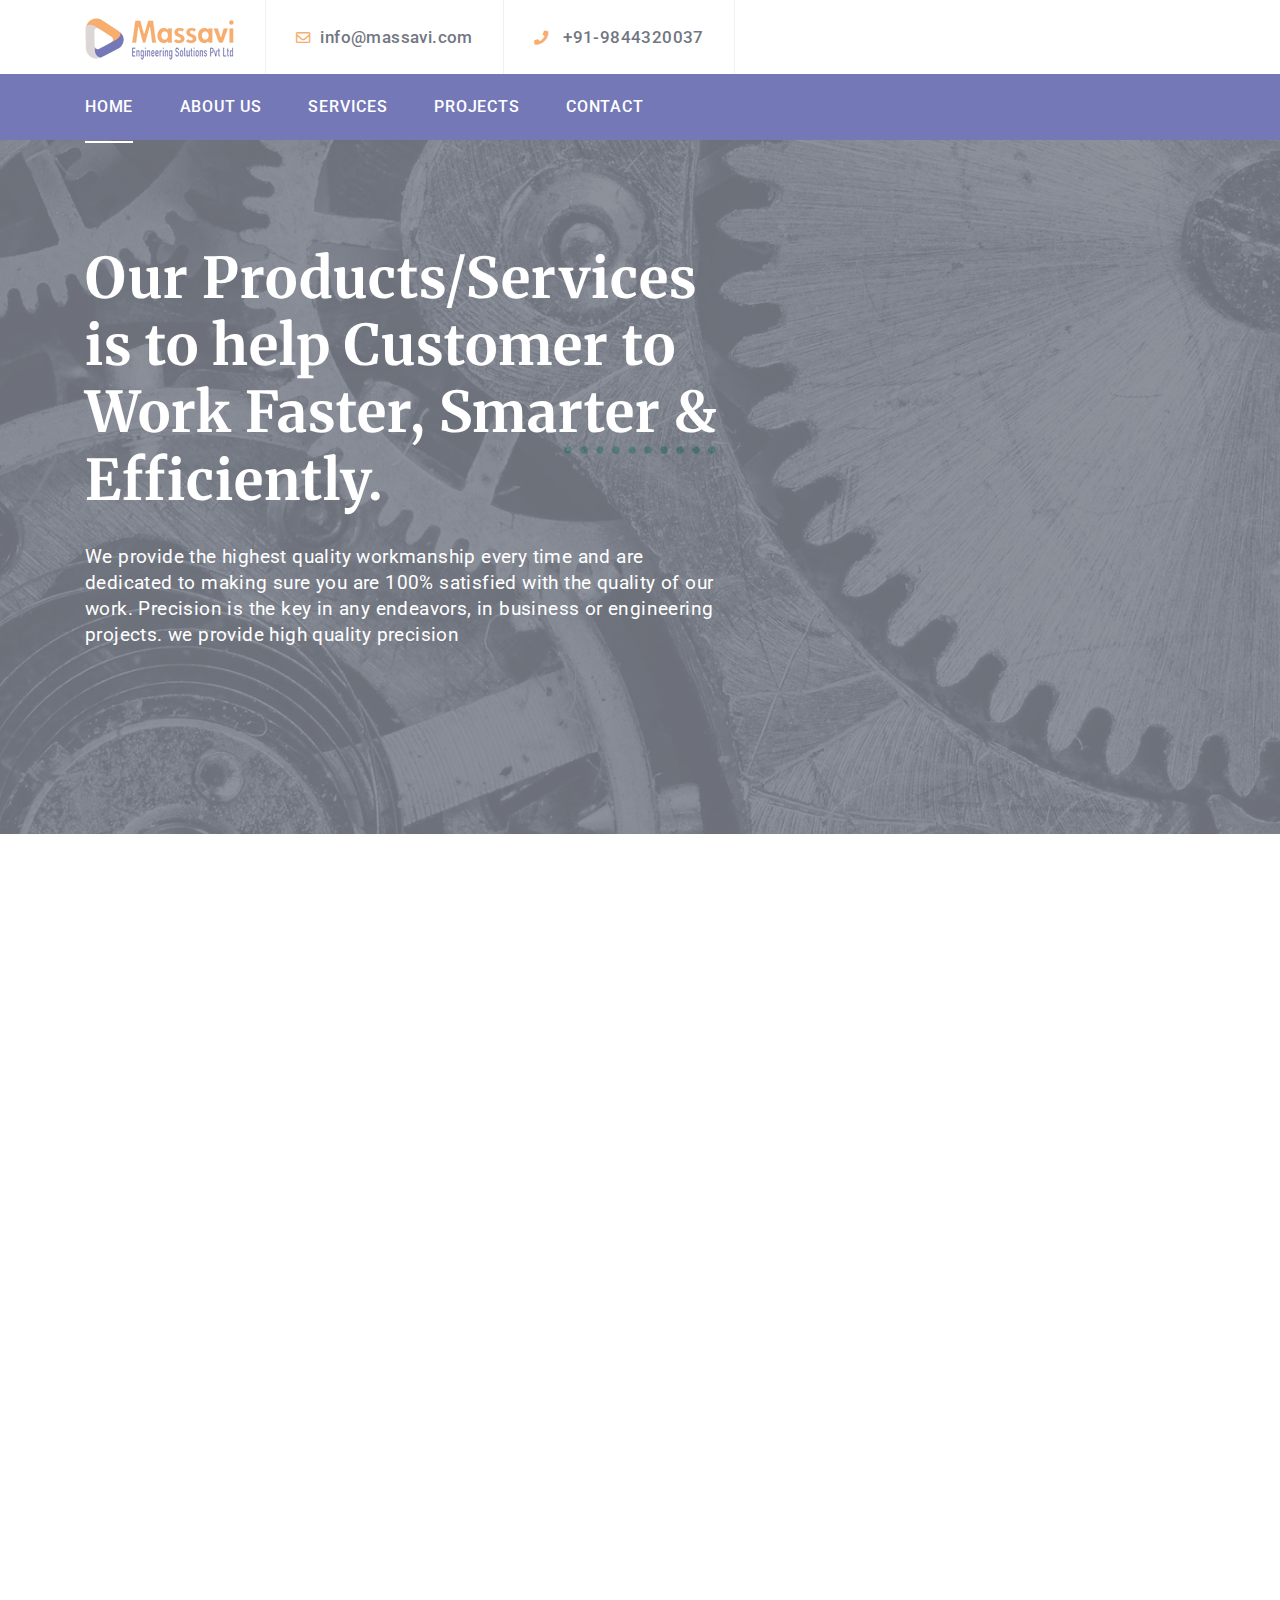
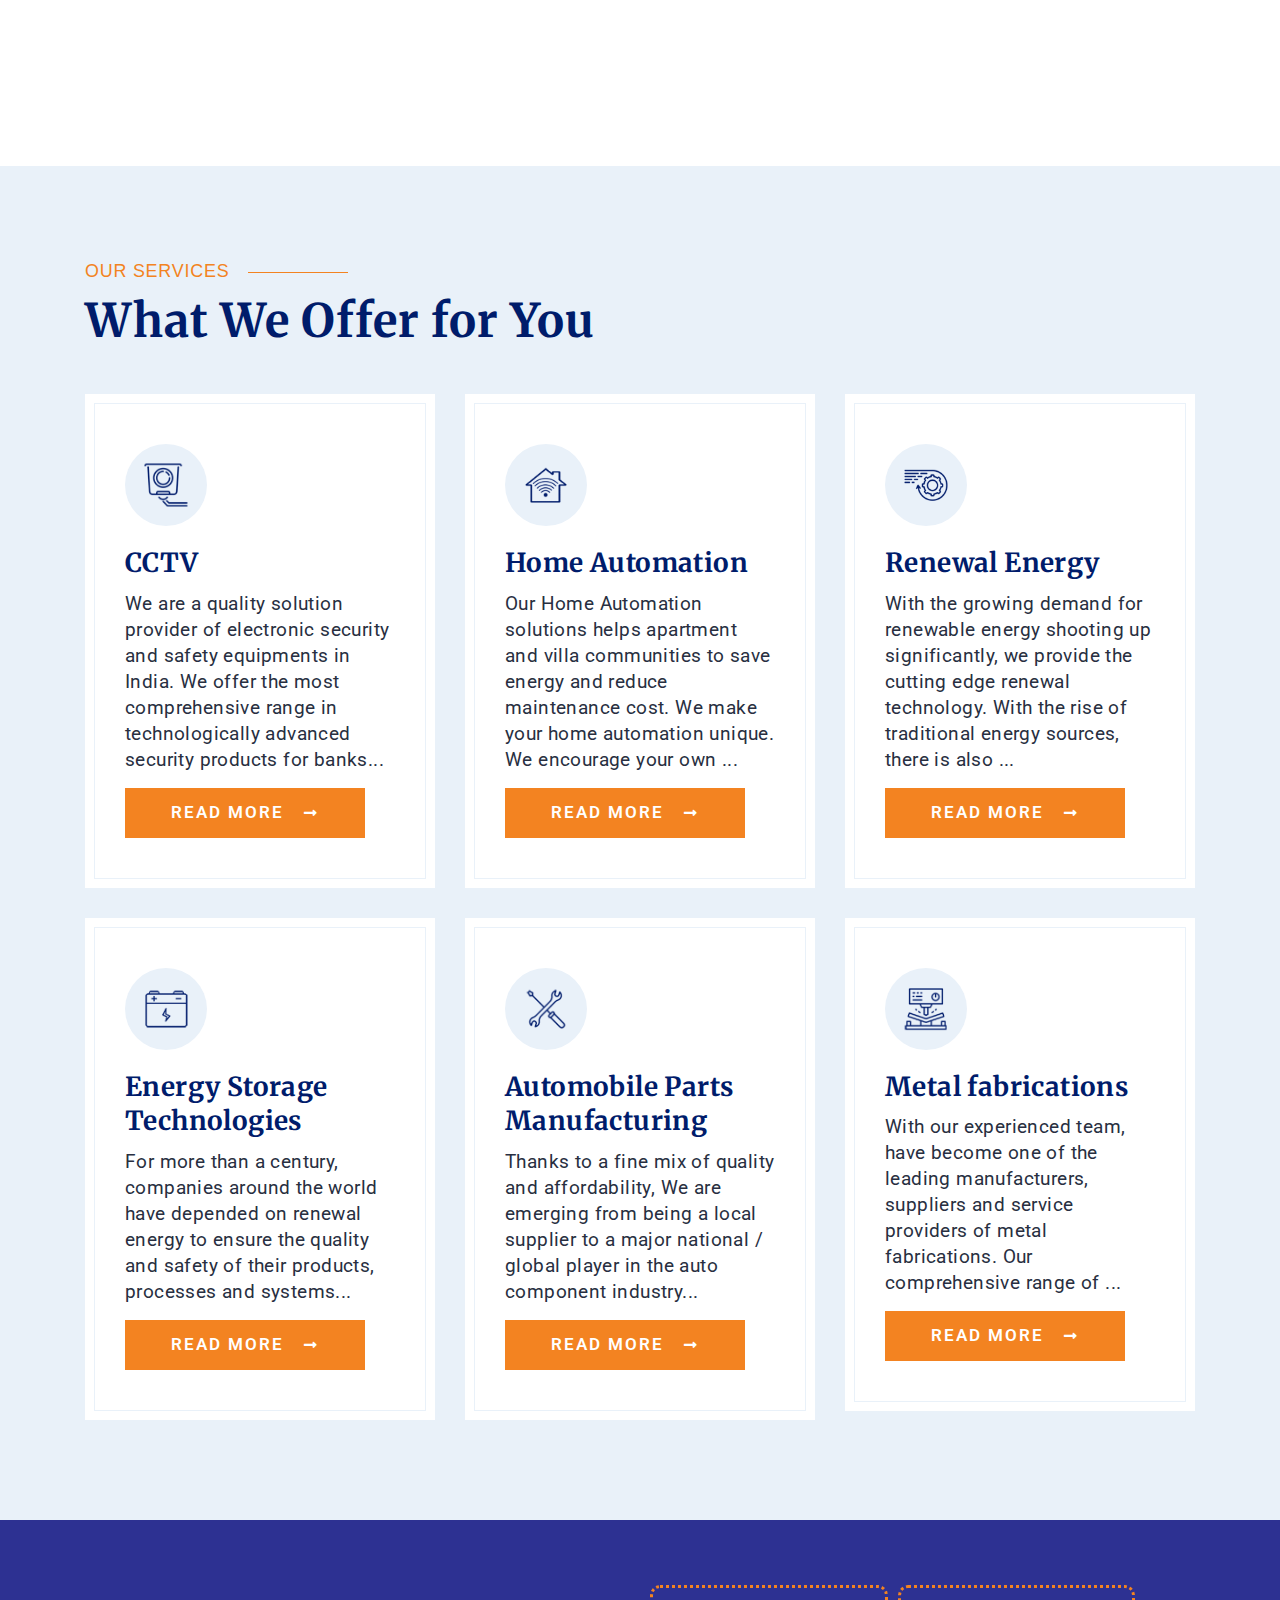
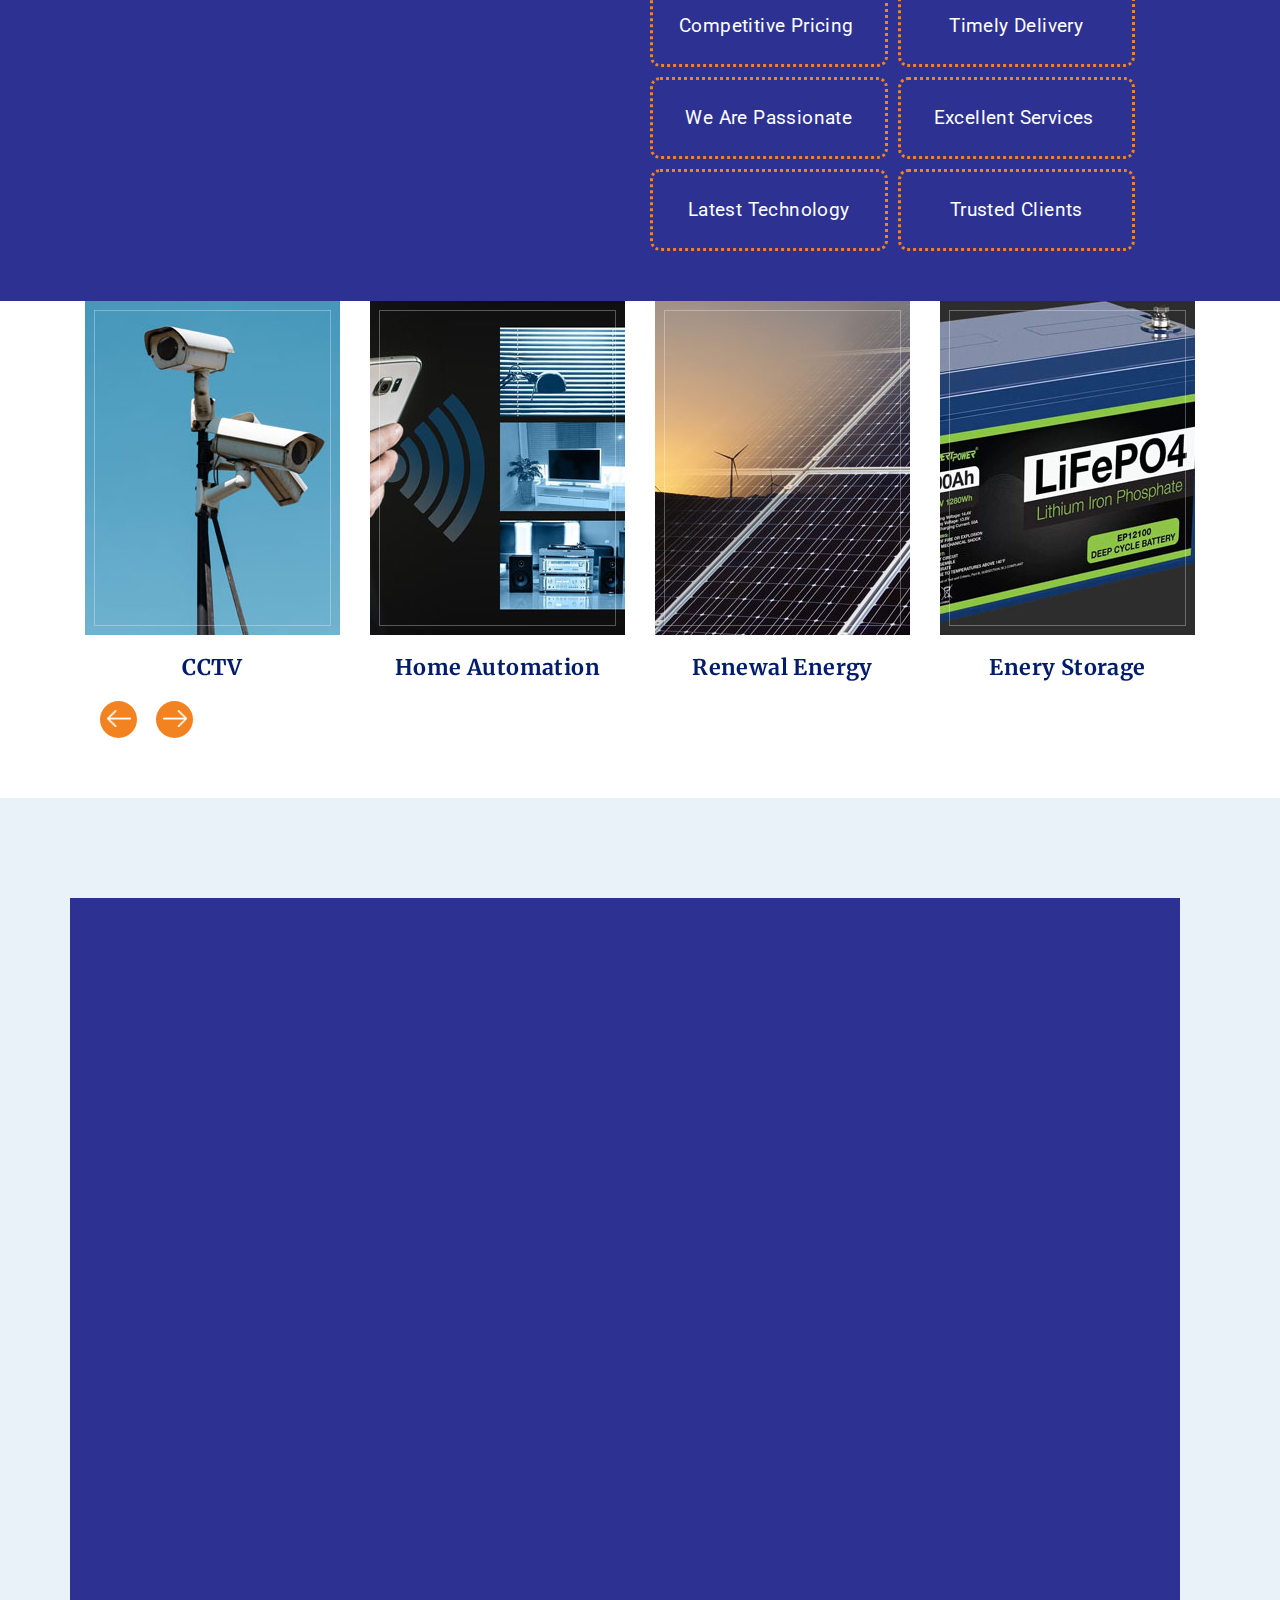
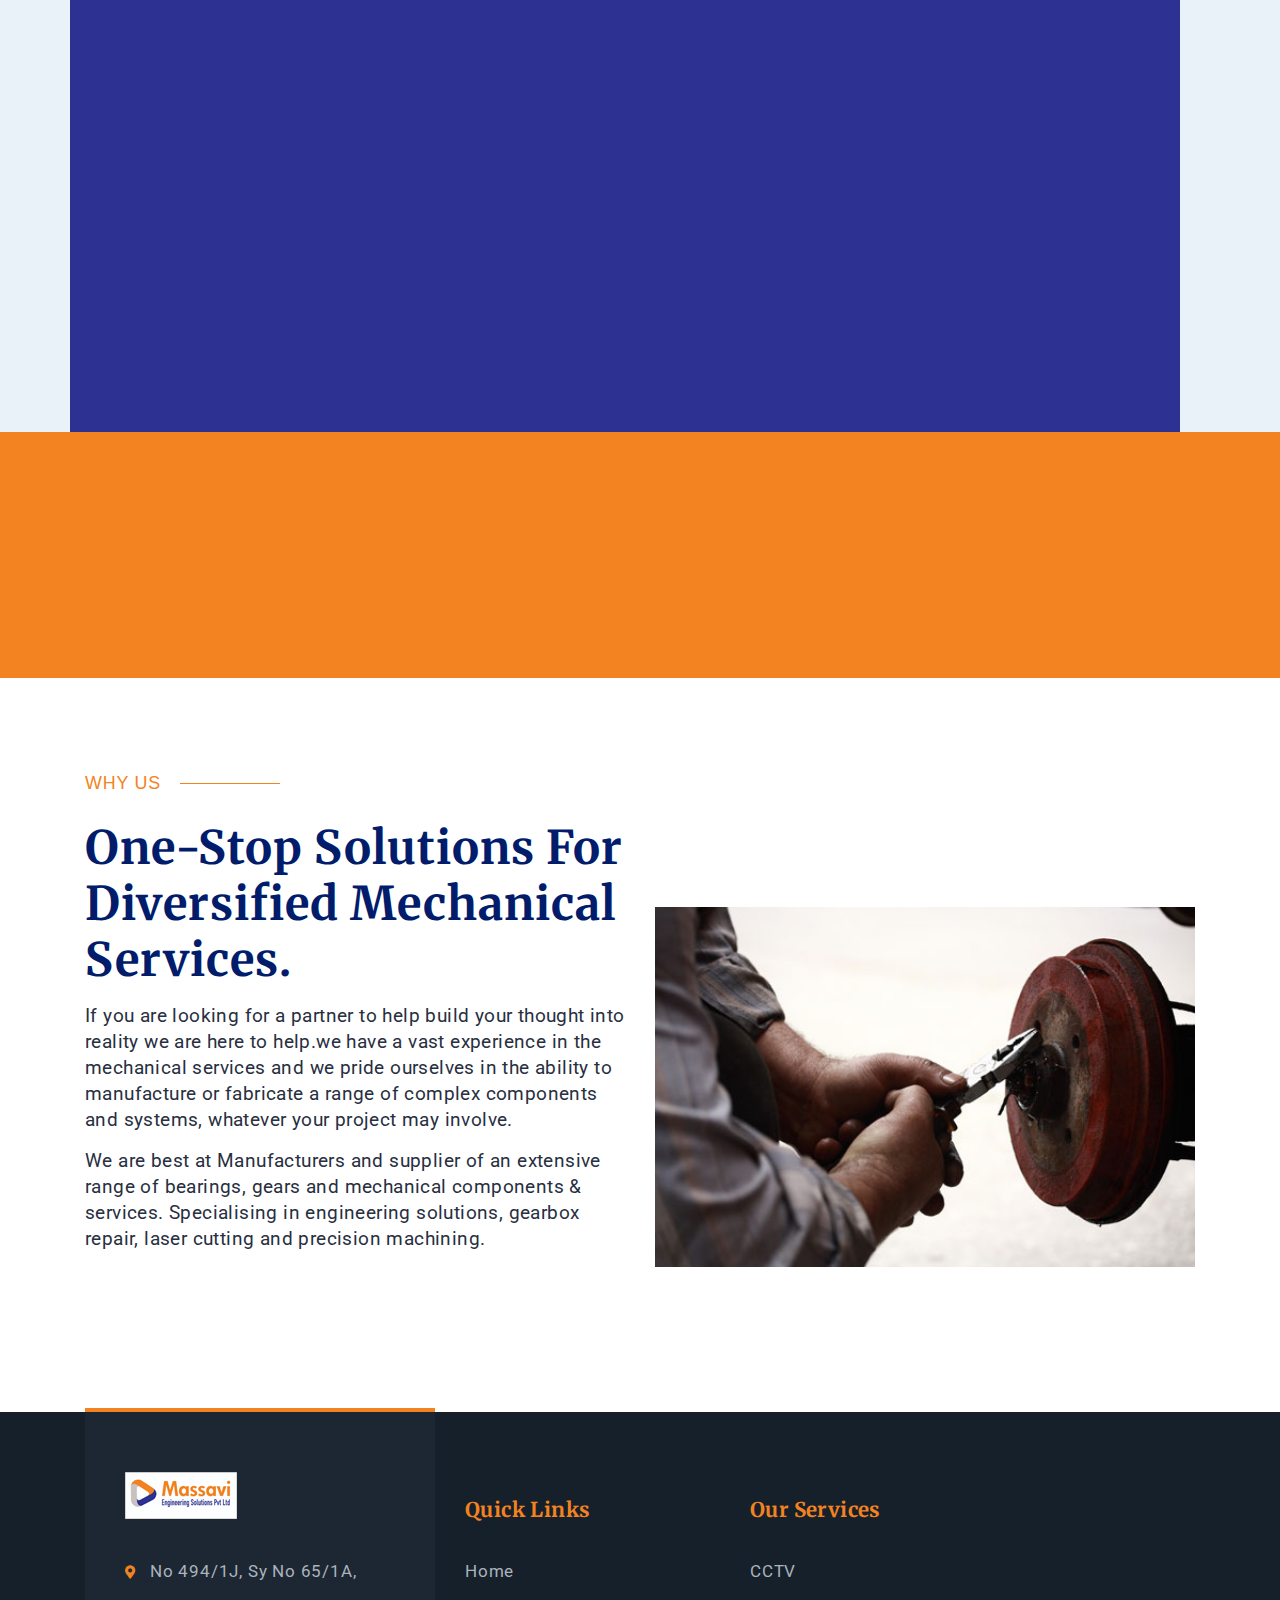
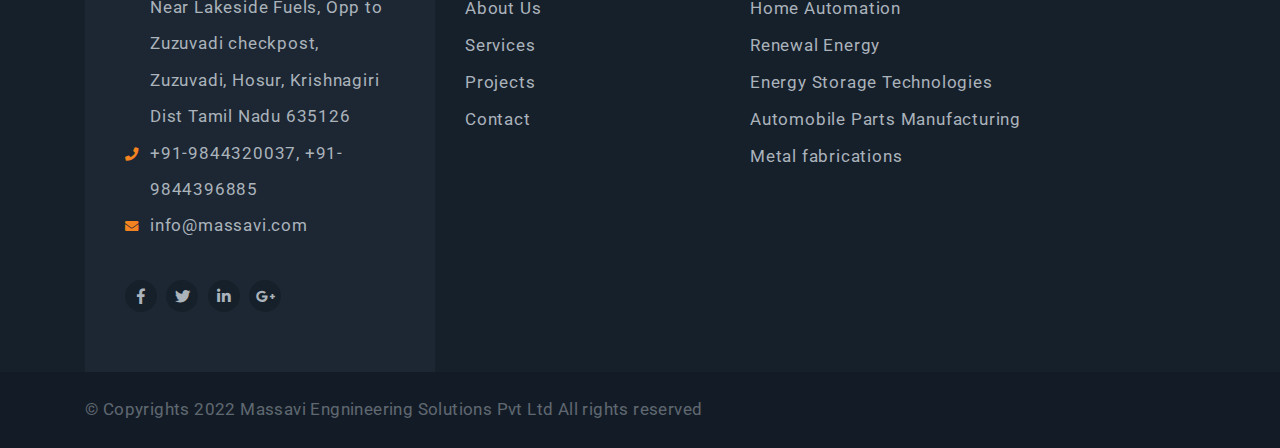
==== commit 9c48e726: "updated the pages" ====
--- a/index.html
+++ b/index.html
@@ -366,6 +366,89 @@
                         <div class="item">
                             <div class="team-each">
                                 <div class="team-image relative img-lined">
+                                    <img src="img/hgall/g5-gall.jpg" alt="">
+                                </div>
+                                <div class="team-info text-center transition-4">
+                                    <h5>
+                  <a href="#" class="f-700">CCTV</a>
+                </h5>
+                                </div>
+                            </div>
+                        </div>
+                    
+                      <div class="item">
+                            <div class="team-each">
+                                <div class="team-image relative img-lined">
+                                    <img src="img/hgall/g8-gall.jpg" alt="">                                    
+                                </div>
+                                <div class="team-info text-center transition-4">
+                                    <h5>
+                  <a href="#" class="f-700">Home Automation</a>
+                </h5>
+                                   
+                                </div>
+                            </div>
+                        </div>
+                        
+                         <div class="item">
+                            <div class="team-each">
+                                <div class="team-image relative img-lined">
+                                    <img src="img/hgall/g9-gall.jpg" alt="">                                    
+                                </div>
+                                <div class="team-info text-center transition-4">
+                                    <h5>
+                  <a href="#" class="f-700">Renewal Energy</a>
+                </h5>
+                                   
+                                </div>
+                            </div>
+                        </div>
+                        
+                        <div class="item">
+                            <div class="team-each">
+                                <div class="team-image relative img-lined">
+                                    <img src="img/hgall/g7-gall.jpg" alt="">                                    
+                                </div>
+                                <div class="team-info text-center transition-4">
+                                    <h5>
+                  <a href="#" class="f-700">Enery Storage</a>
+                </h5>
+                                   
+                                </div>
+                            </div>
+                        </div>
+                        
+                         <div class="item">
+                            <div class="team-each">
+                                <div class="team-image relative img-lined">
+                                    <img src="img/hgall/g10-gall.jpg" alt="">                                    
+                                </div>
+                                <div class="team-info text-center transition-4">
+                                    <h5>
+                  <a href="#" class="f-700">Automobile Parts </a>
+                </h5>
+                                   
+                                </div>
+                            </div>
+                        </div>
+                        
+                        <div class="item">
+                            <div class="team-each">
+                                <div class="team-image relative img-lined">
+                                    <img src="img/hgall/g11-gall.jpg" alt="">                                    
+                                </div>
+                                <div class="team-info text-center transition-4">
+                                    <h5>
+                  <a href="#" class="f-700">Metal Fabrication </a>
+                </h5>
+                                   
+                                </div>
+                            </div>
+                        </div>
+                        
+                        <div class="item">
+                            <div class="team-each">
+                                <div class="team-image relative img-lined">
                                     <img src="img/hgall/g1-gall.jpg" alt="">                                   
                                 </div>
                                 <div class="team-info text-center transition-4">
@@ -419,19 +502,6 @@
                         <div class="item">
                             <div class="team-each">
                                 <div class="team-image relative img-lined">
-                                    <img src="img/hgall/g5-gall.jpg" alt="">
-                                </div>
-                                <div class="team-info text-center transition-4">
-                                    <h5>
-                  <a href="#" class="f-700">CCTV</a>
-                </h5>
-                                </div>
-                            </div>
-                        </div>
-
-                        <div class="item">
-                            <div class="team-each">
-                                <div class="team-image relative img-lined">
                                     <img src="img/hgall/g6-gall.jpg" alt="">                                    
                                 </div>
                                 <div class="team-info text-center transition-4">
@@ -442,6 +512,10 @@
                                 </div>
                             </div>
                         </div>
+                        
+                        
+                        
+                            
                                                
                     </div>
                 </div>
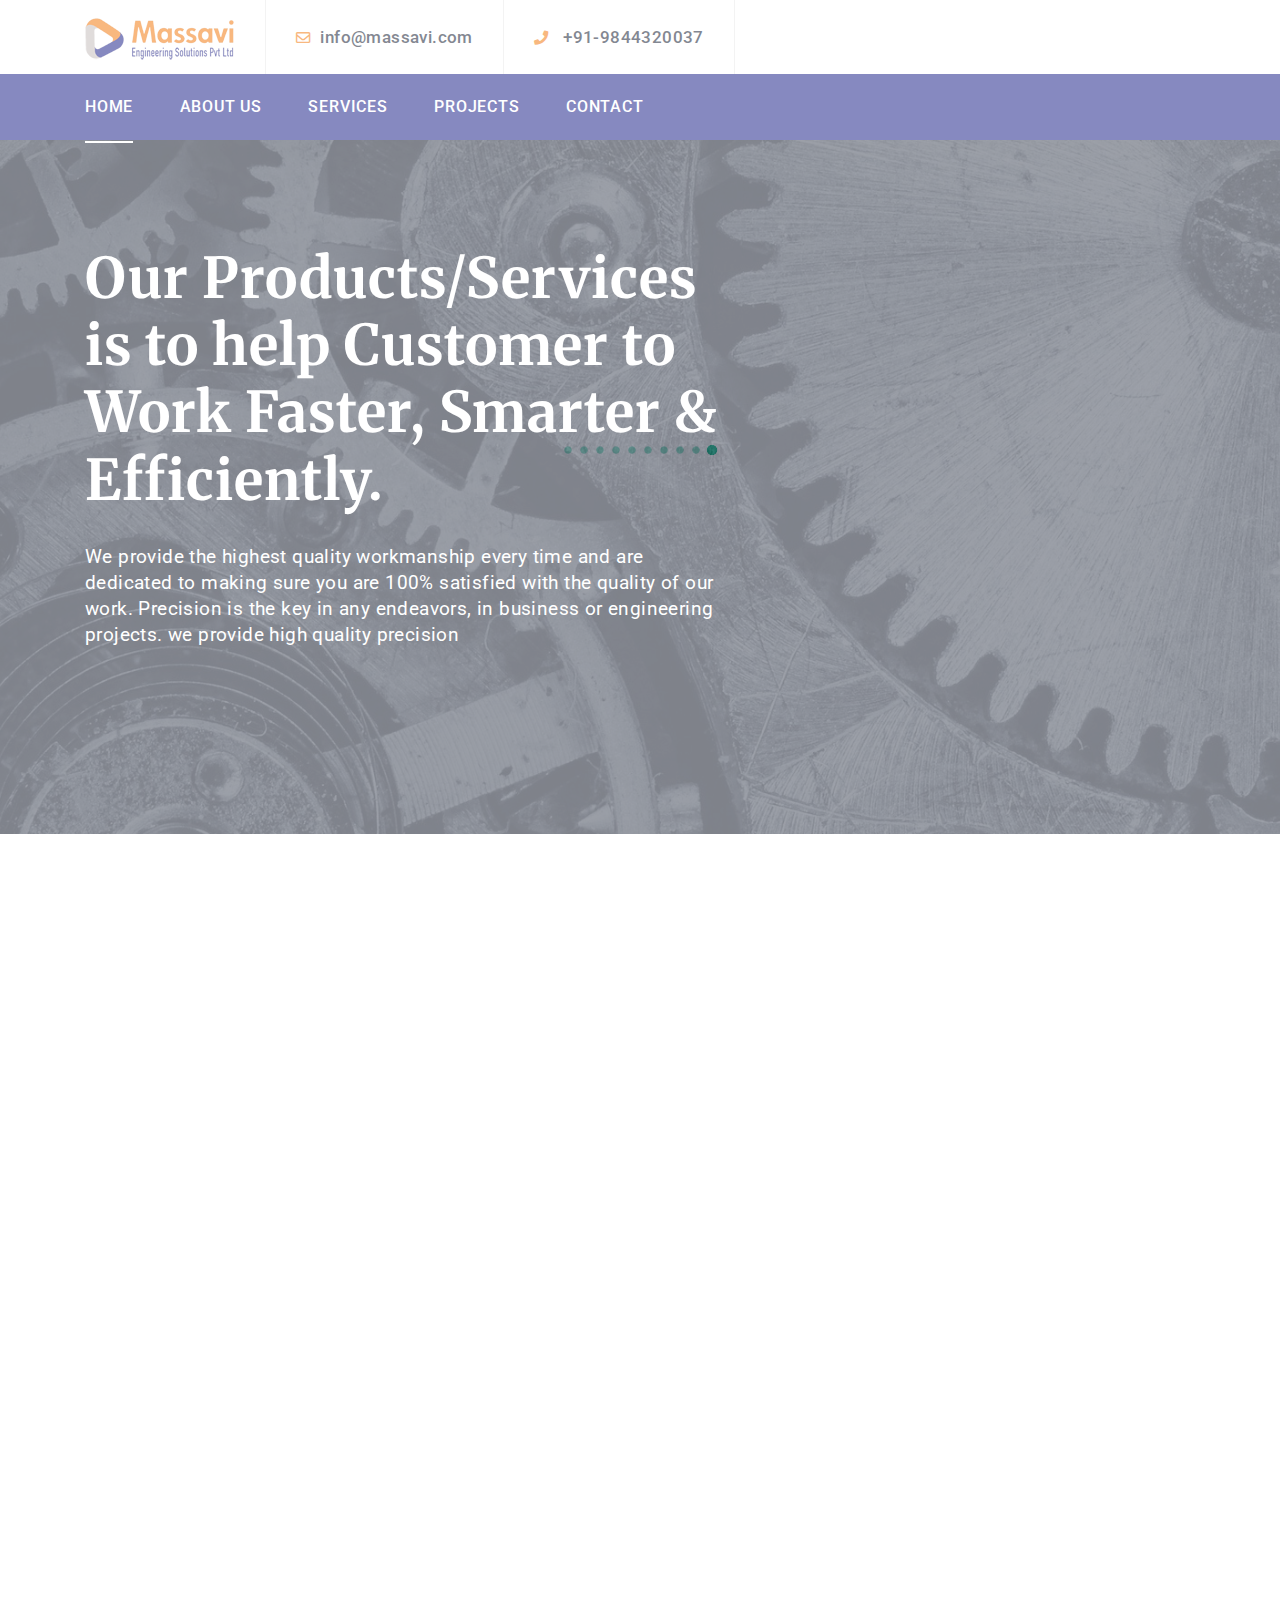
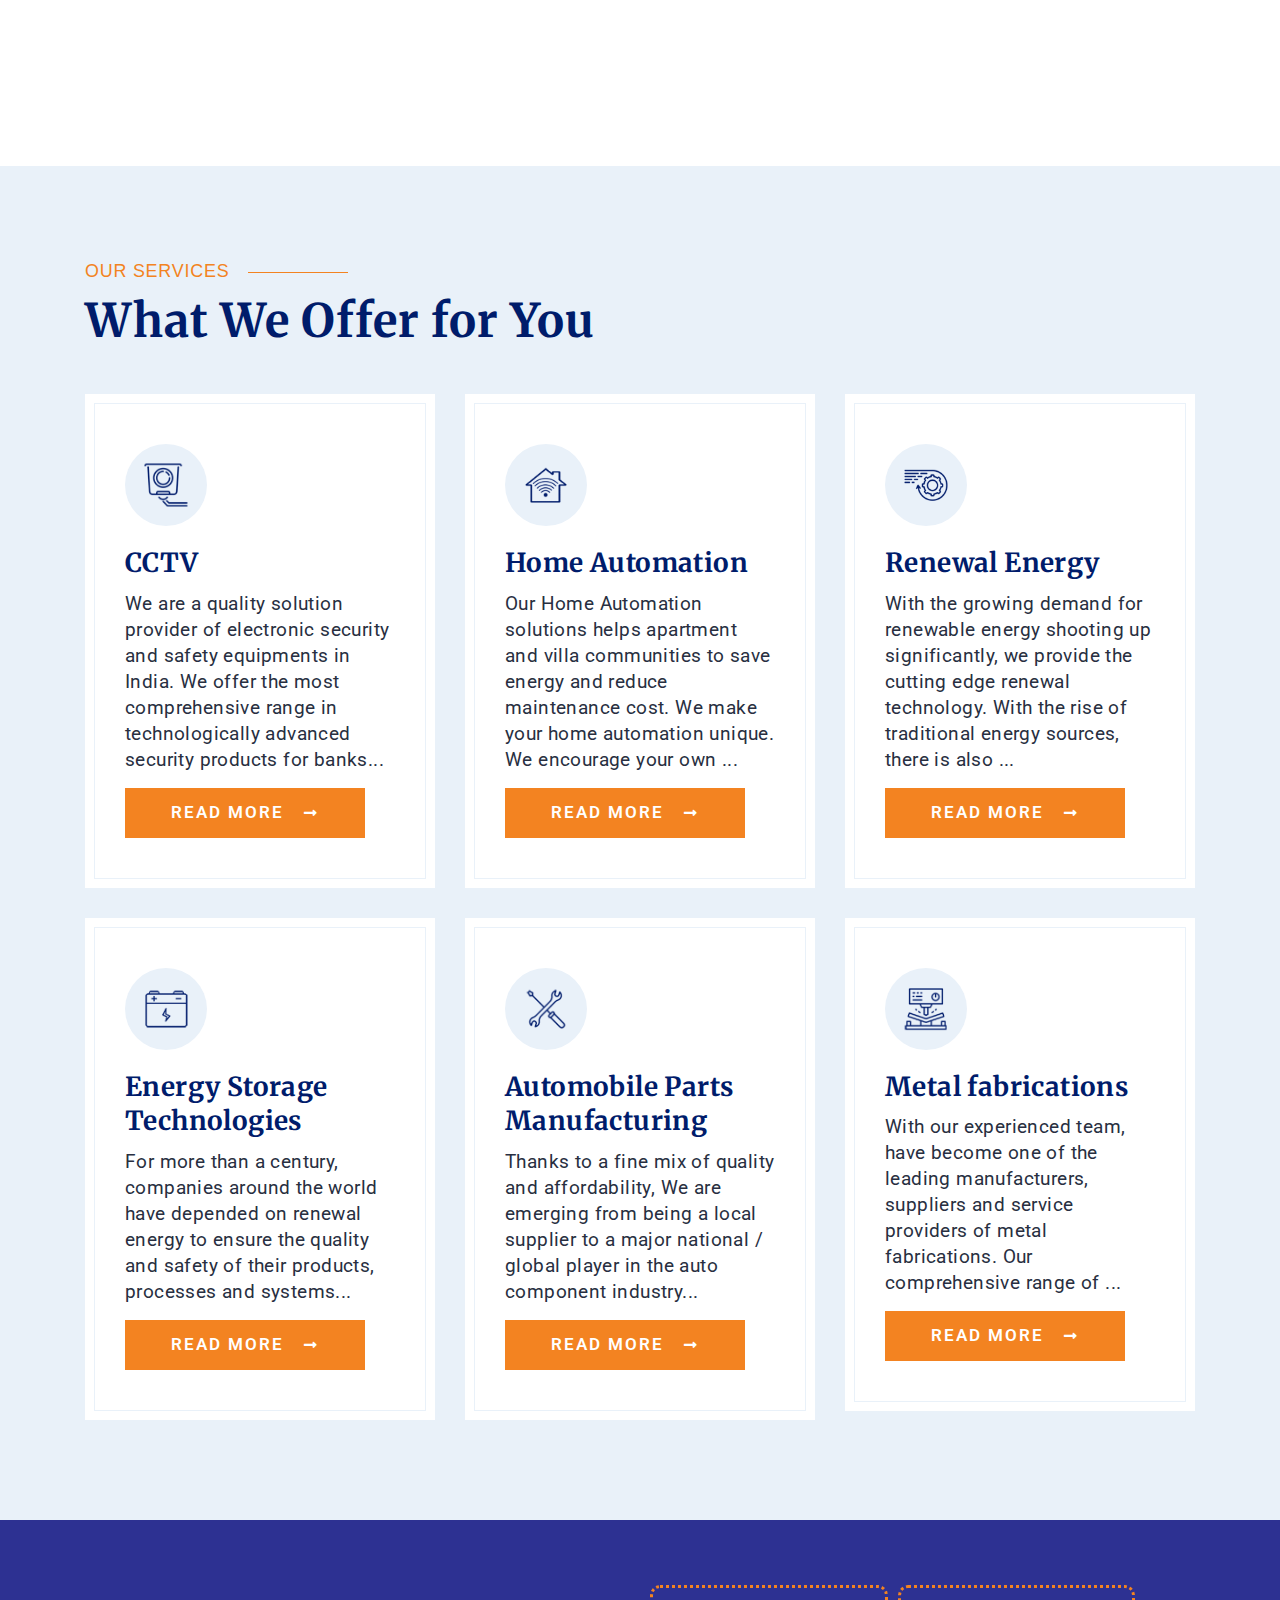
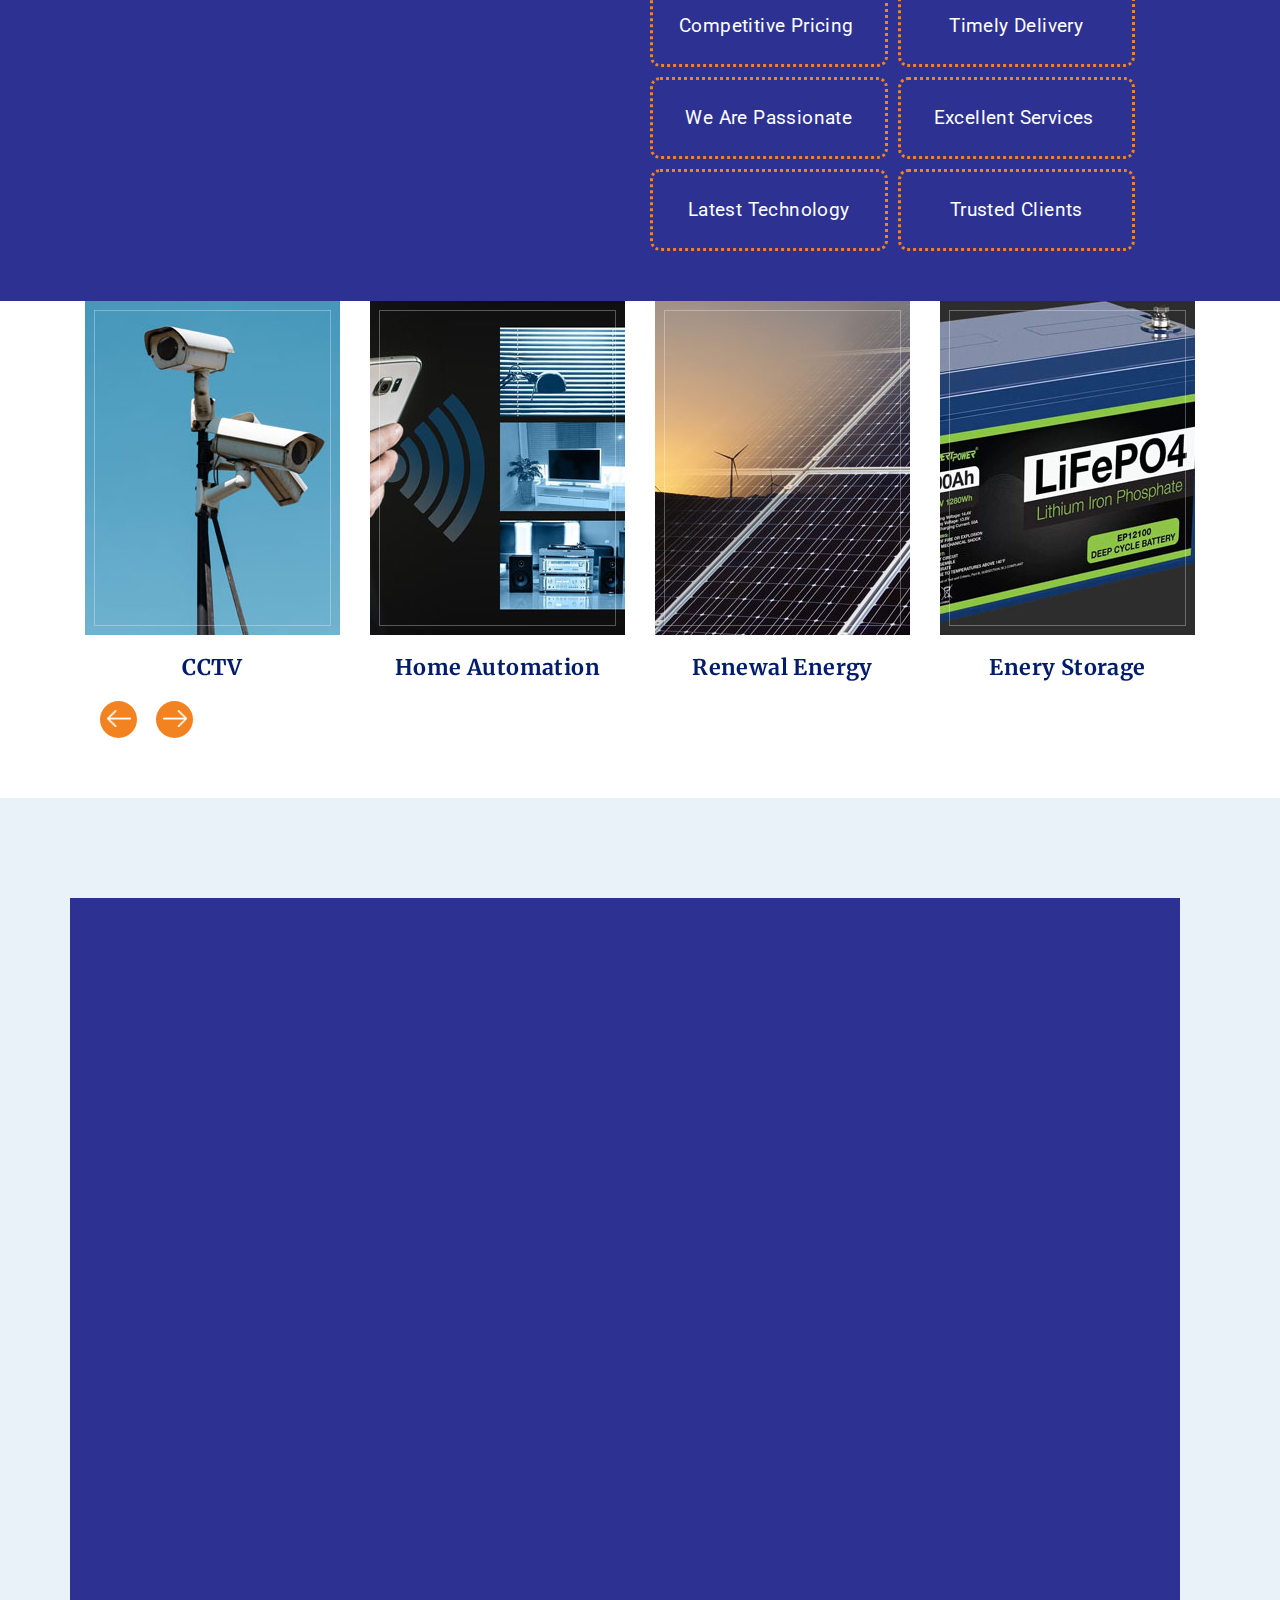
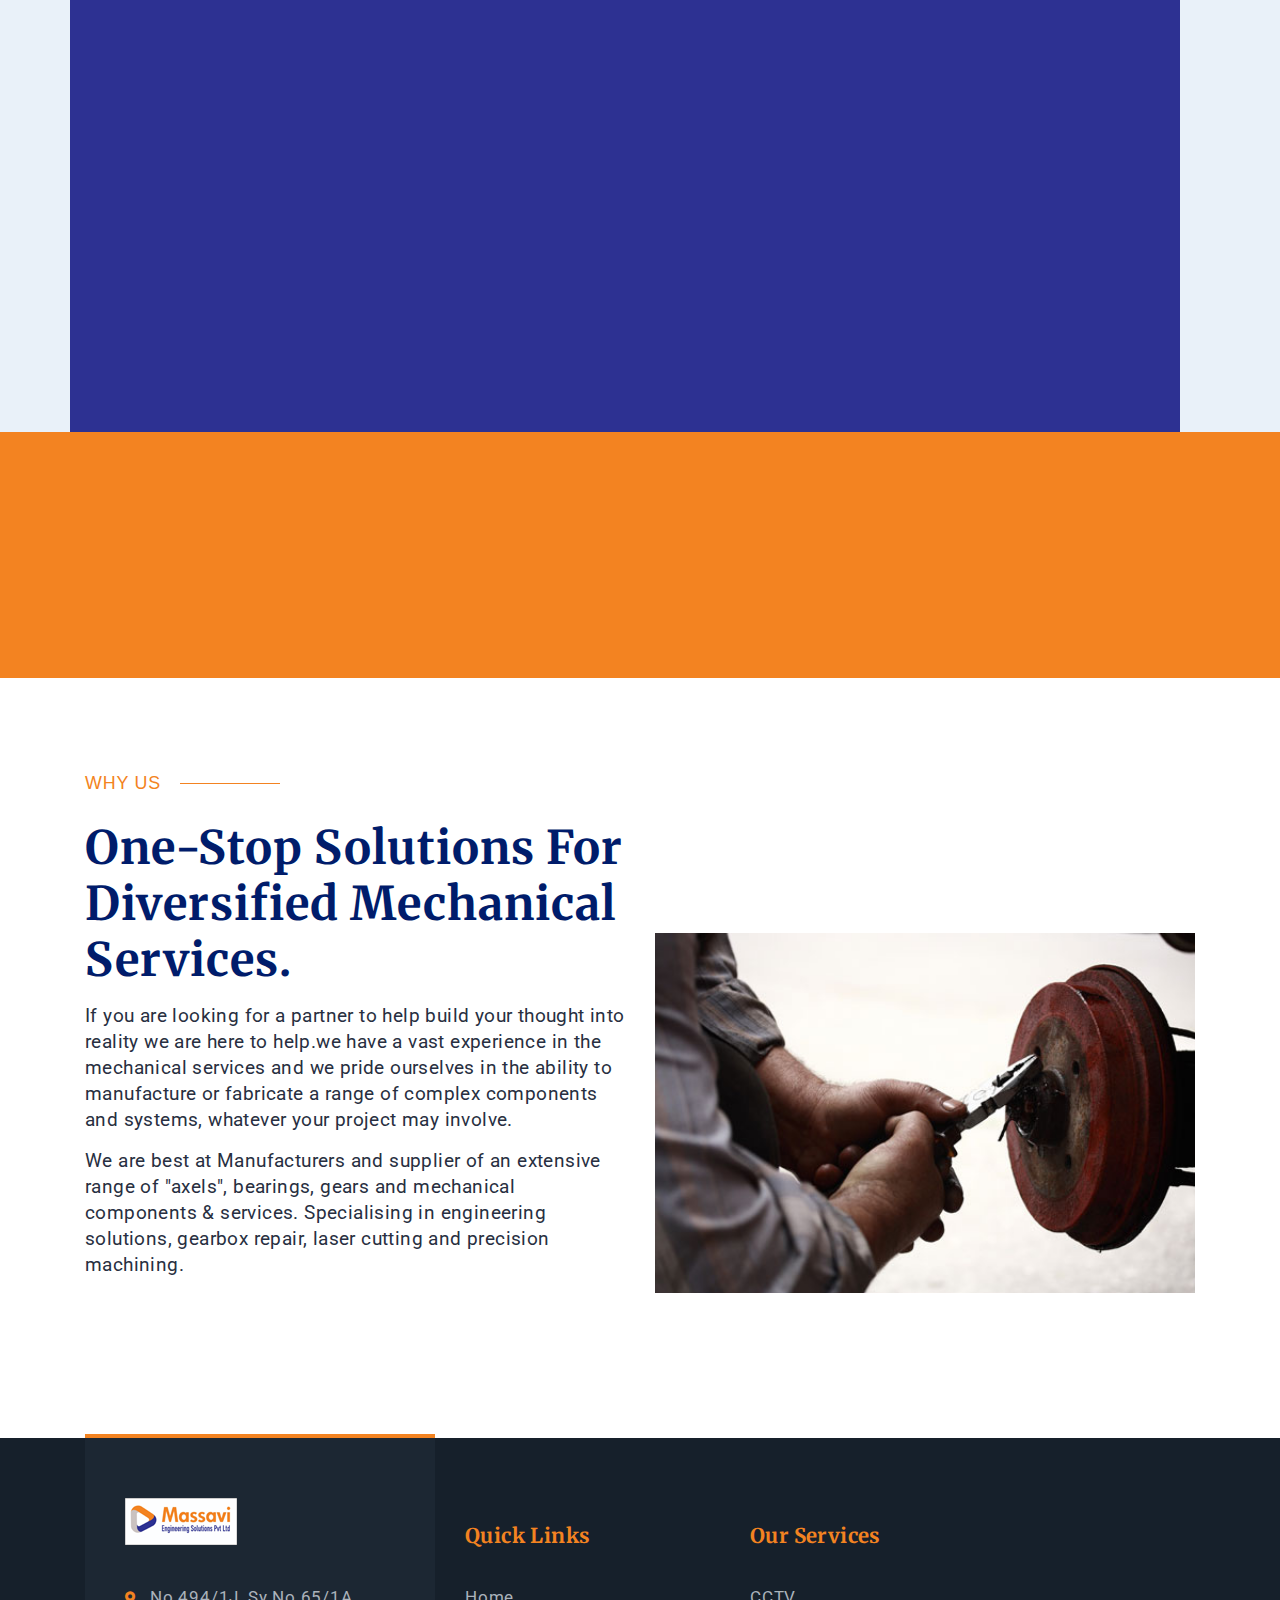
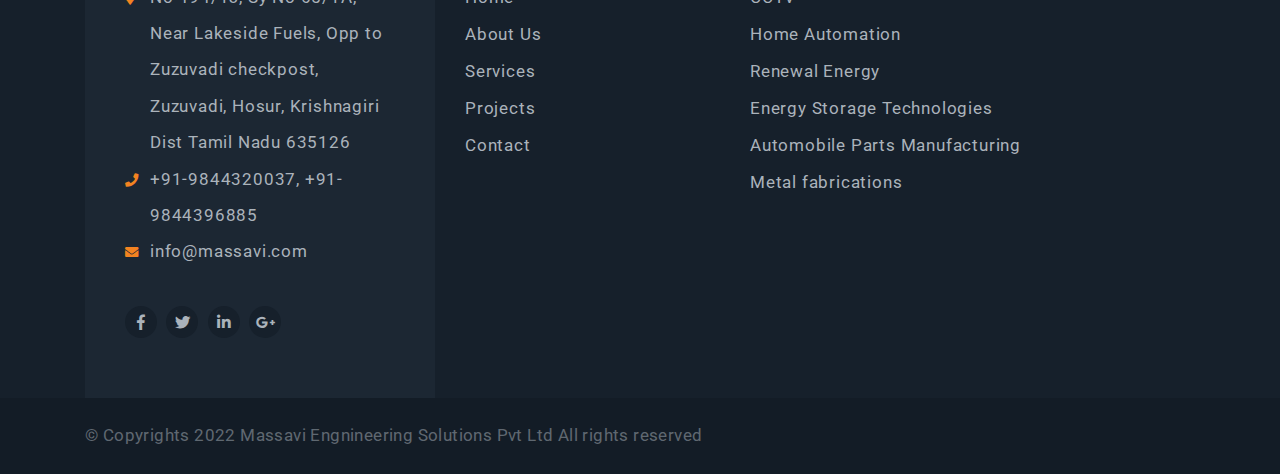
==== commit 85f947d7: "Update index.html" ====
--- a/index.html
+++ b/index.html
@@ -625,7 +625,7 @@
                 </h5>
                         <h1 class="pt-15">One-Stop Solutions For Diversified Mechanical Services.</h1>
                         <p class="pt-15">If you are looking for a partner to help build your thought into reality we are here to help.we have a vast experience in the mechanical services and we pride ourselves in the ability to manufacture or fabricate a range of complex components and systems, whatever your project may involve.</p>
-                        <p>We are best at Manufacturers and supplier of an extensive range of bearings, gears and mechanical components & services. Specialising in engineering solutions, gearbox repair, laser cutting and precision machining.</p>
+                        <p>We are best at Manufacturers and supplier of an extensive range of "axels", bearings, gears and mechanical components & services. Specialising in engineering solutions, gearbox repair, laser cutting and precision machining.</p>
                     </div>
                      
                 </div>
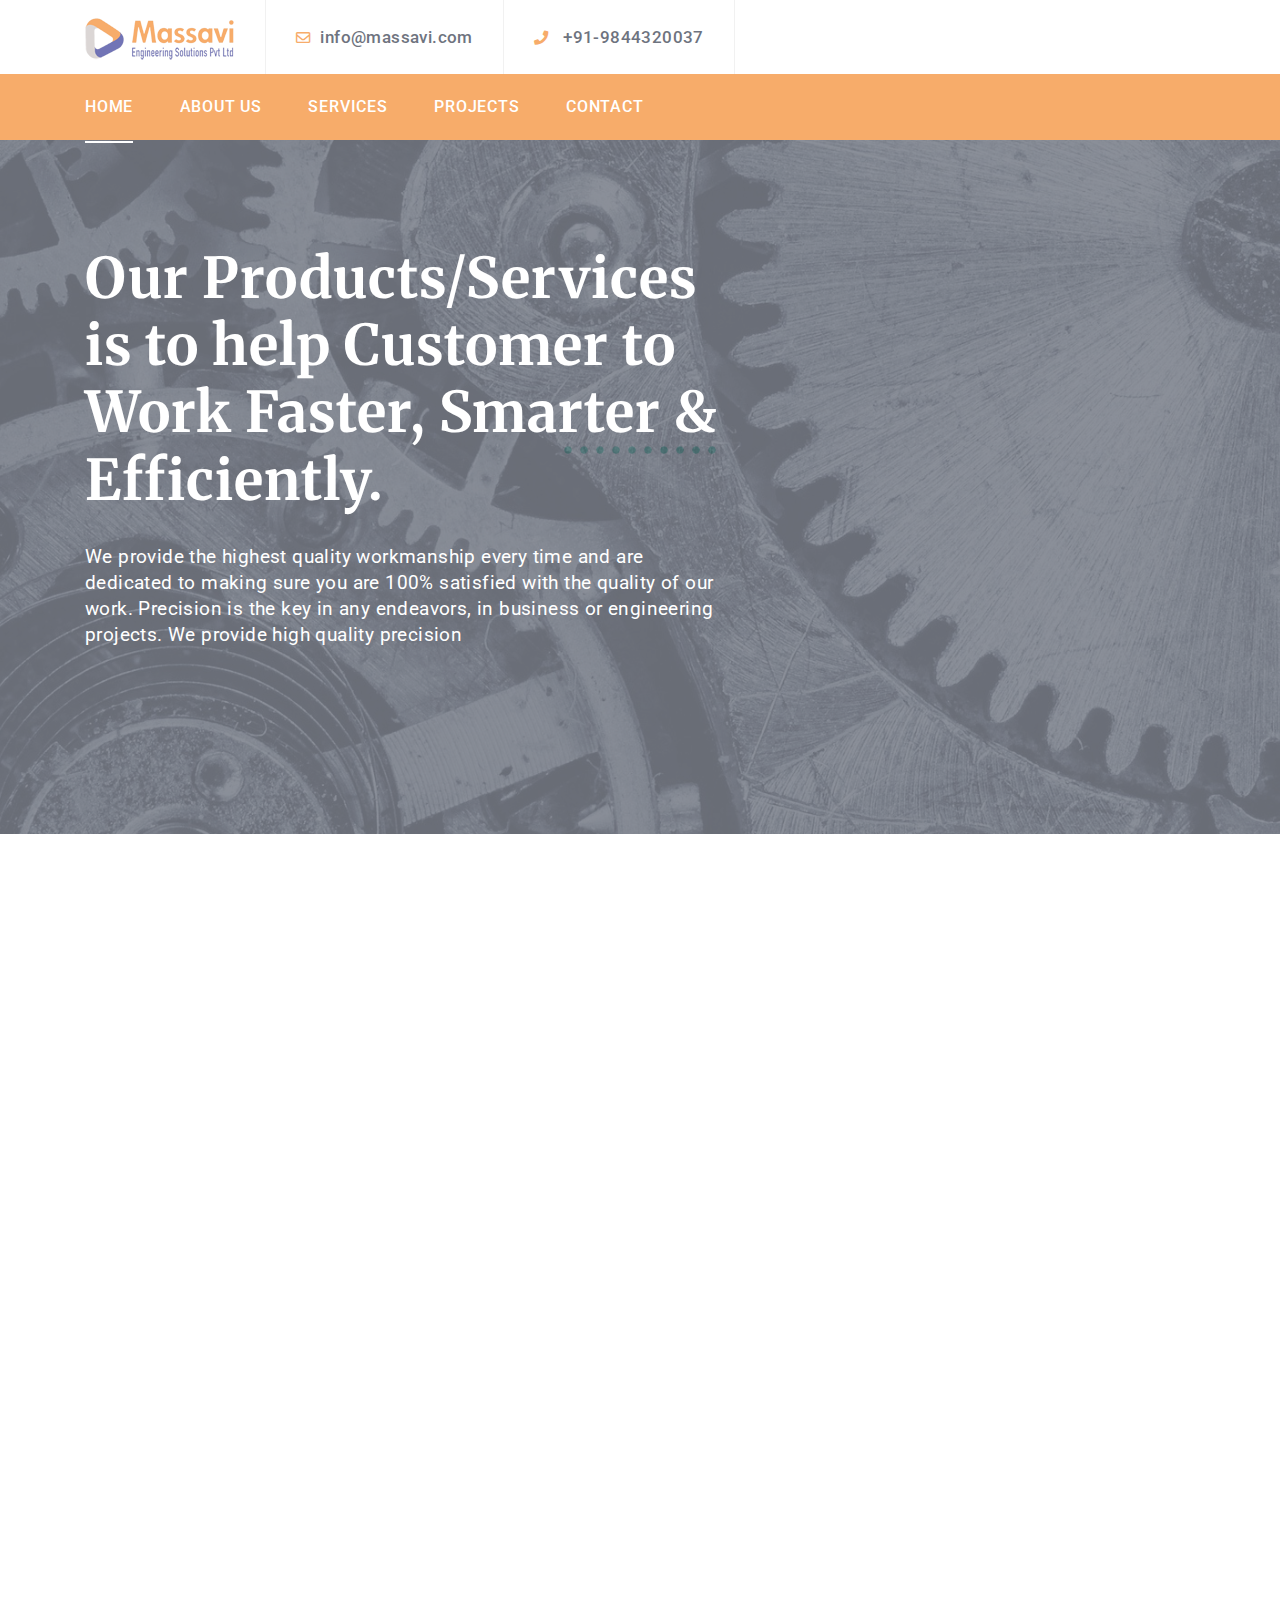
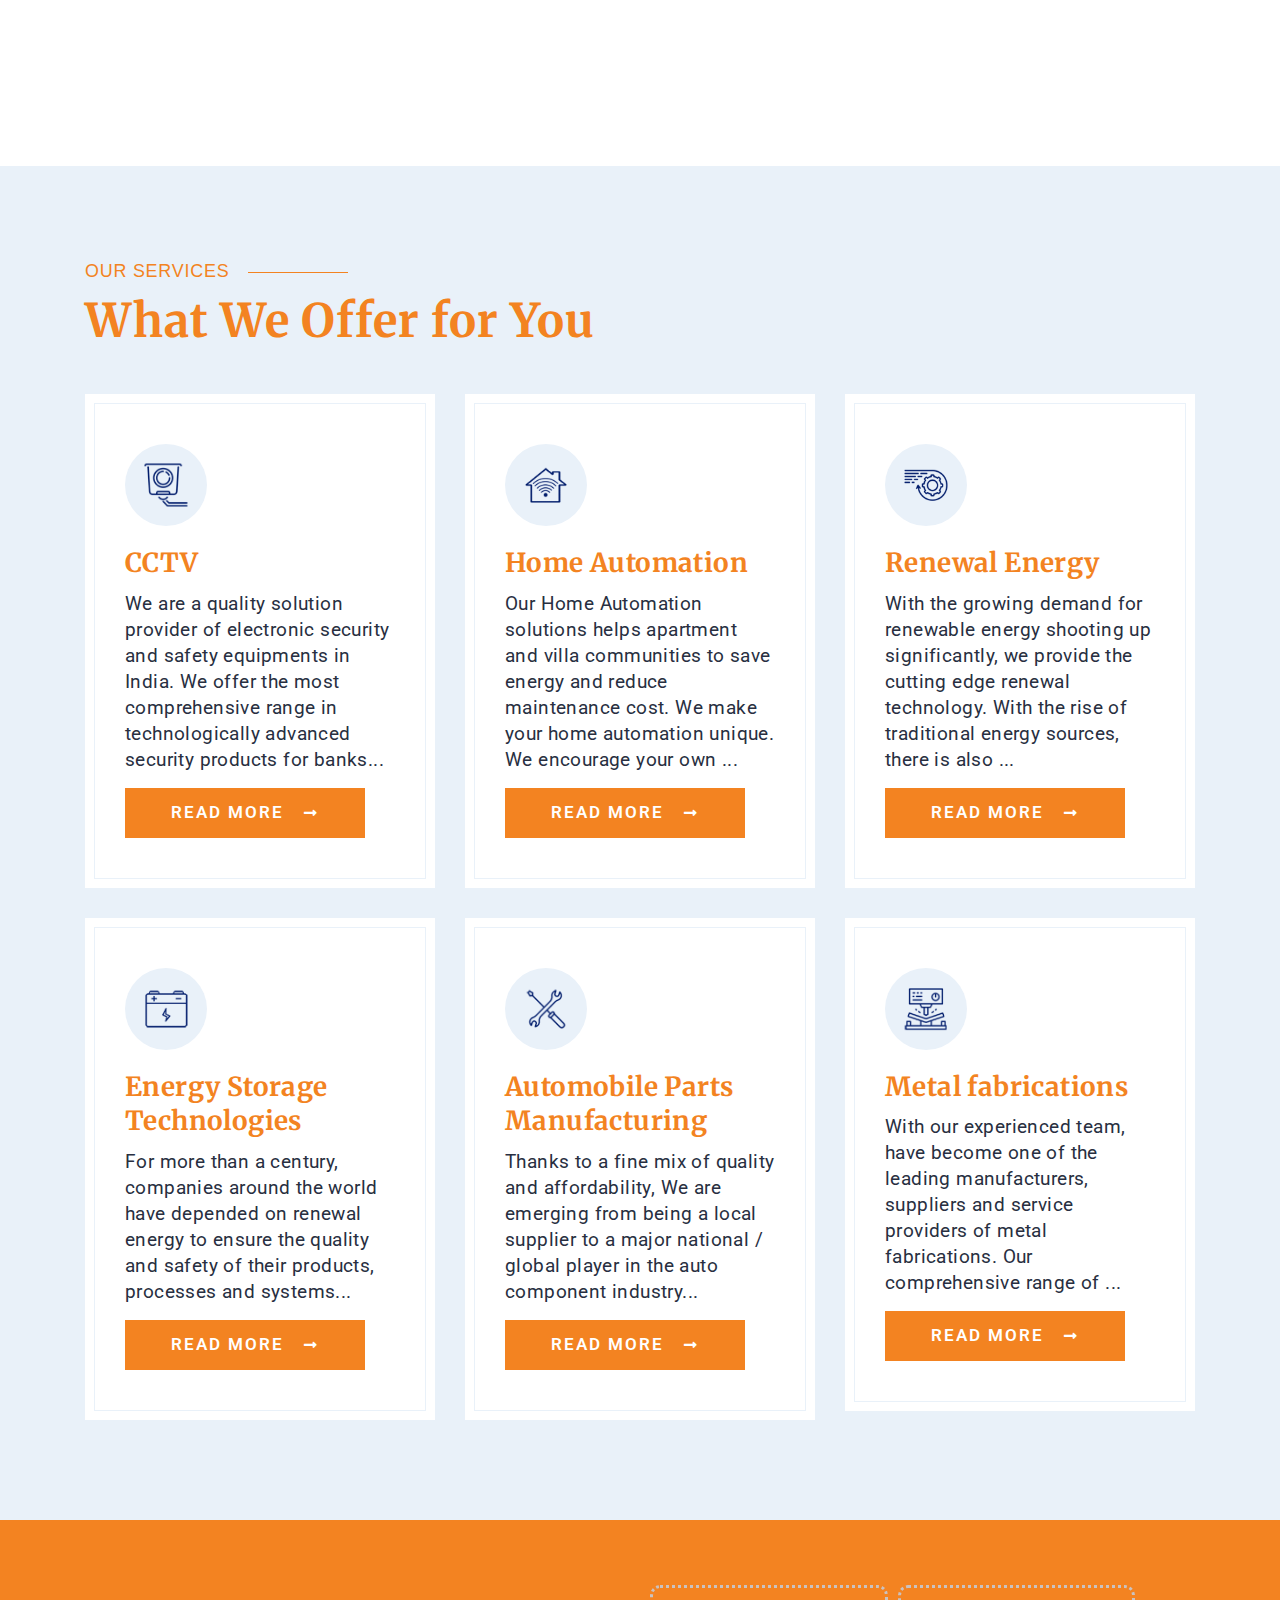
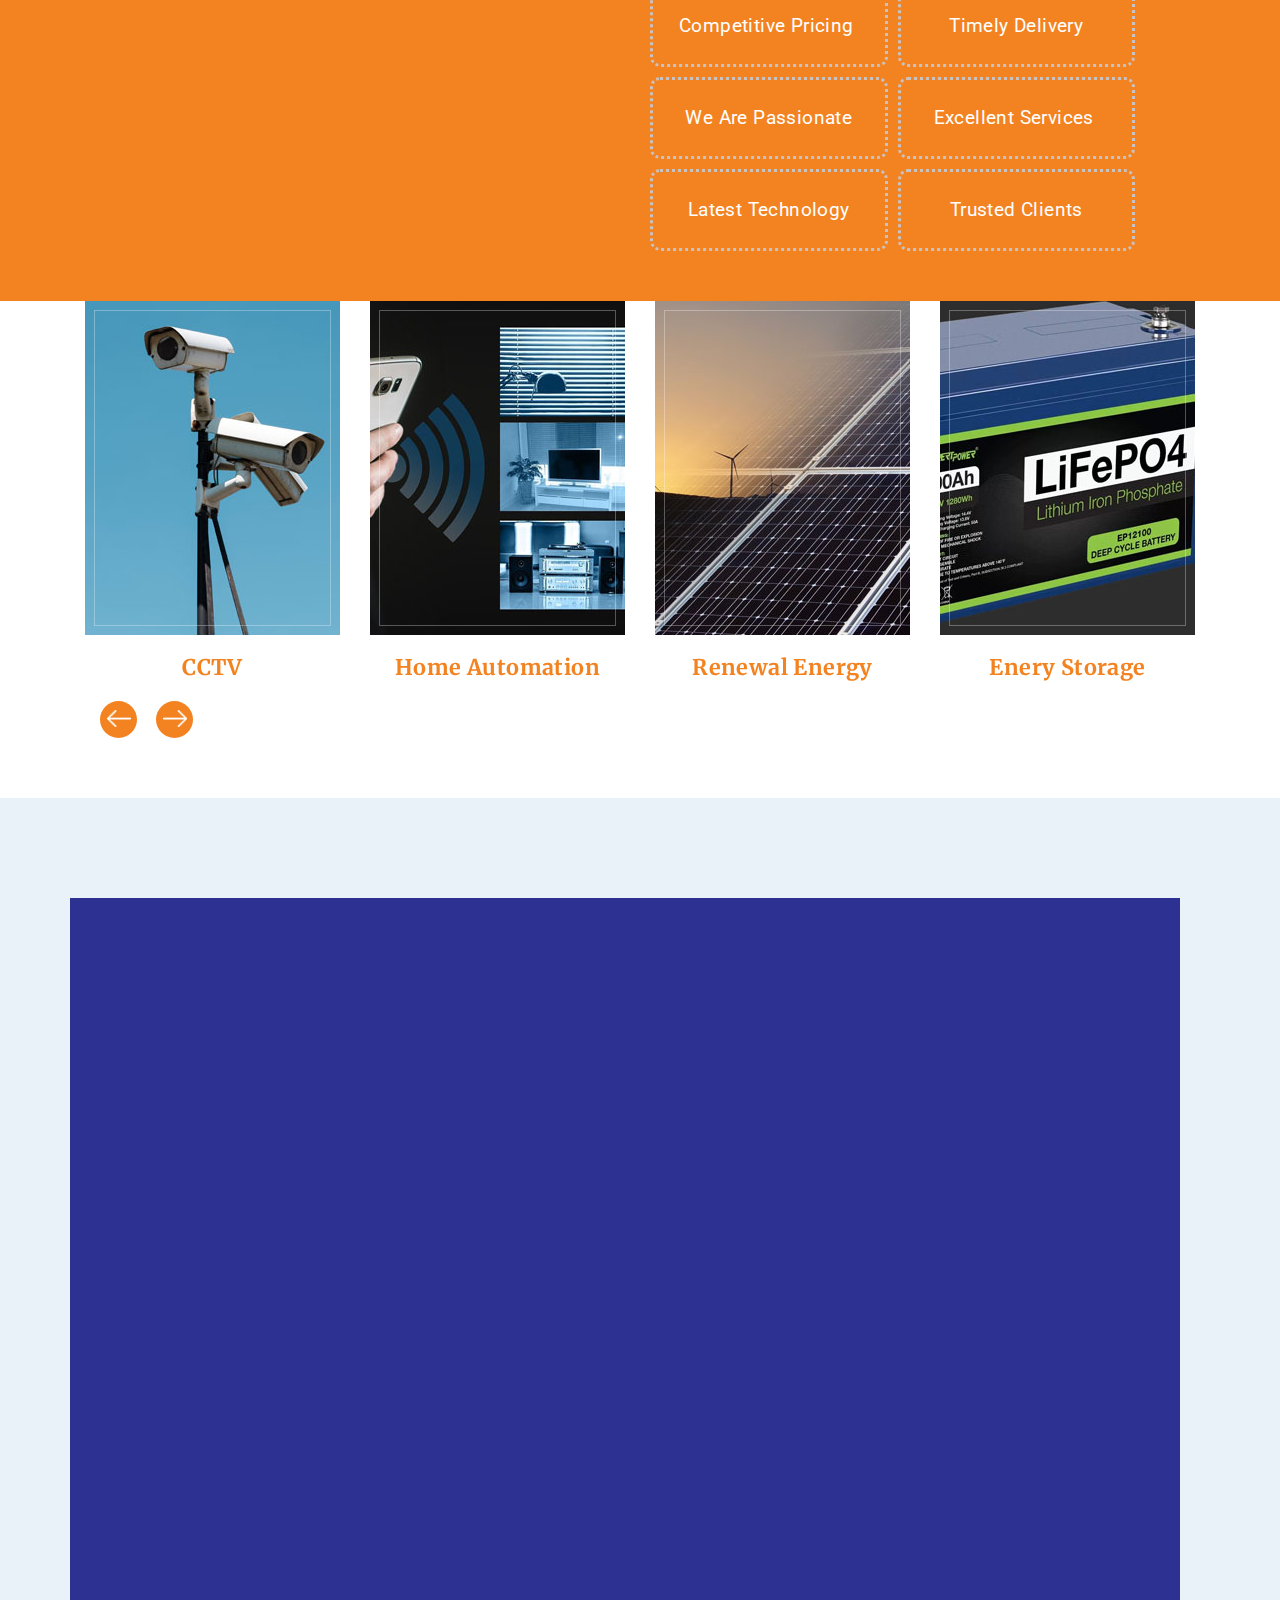
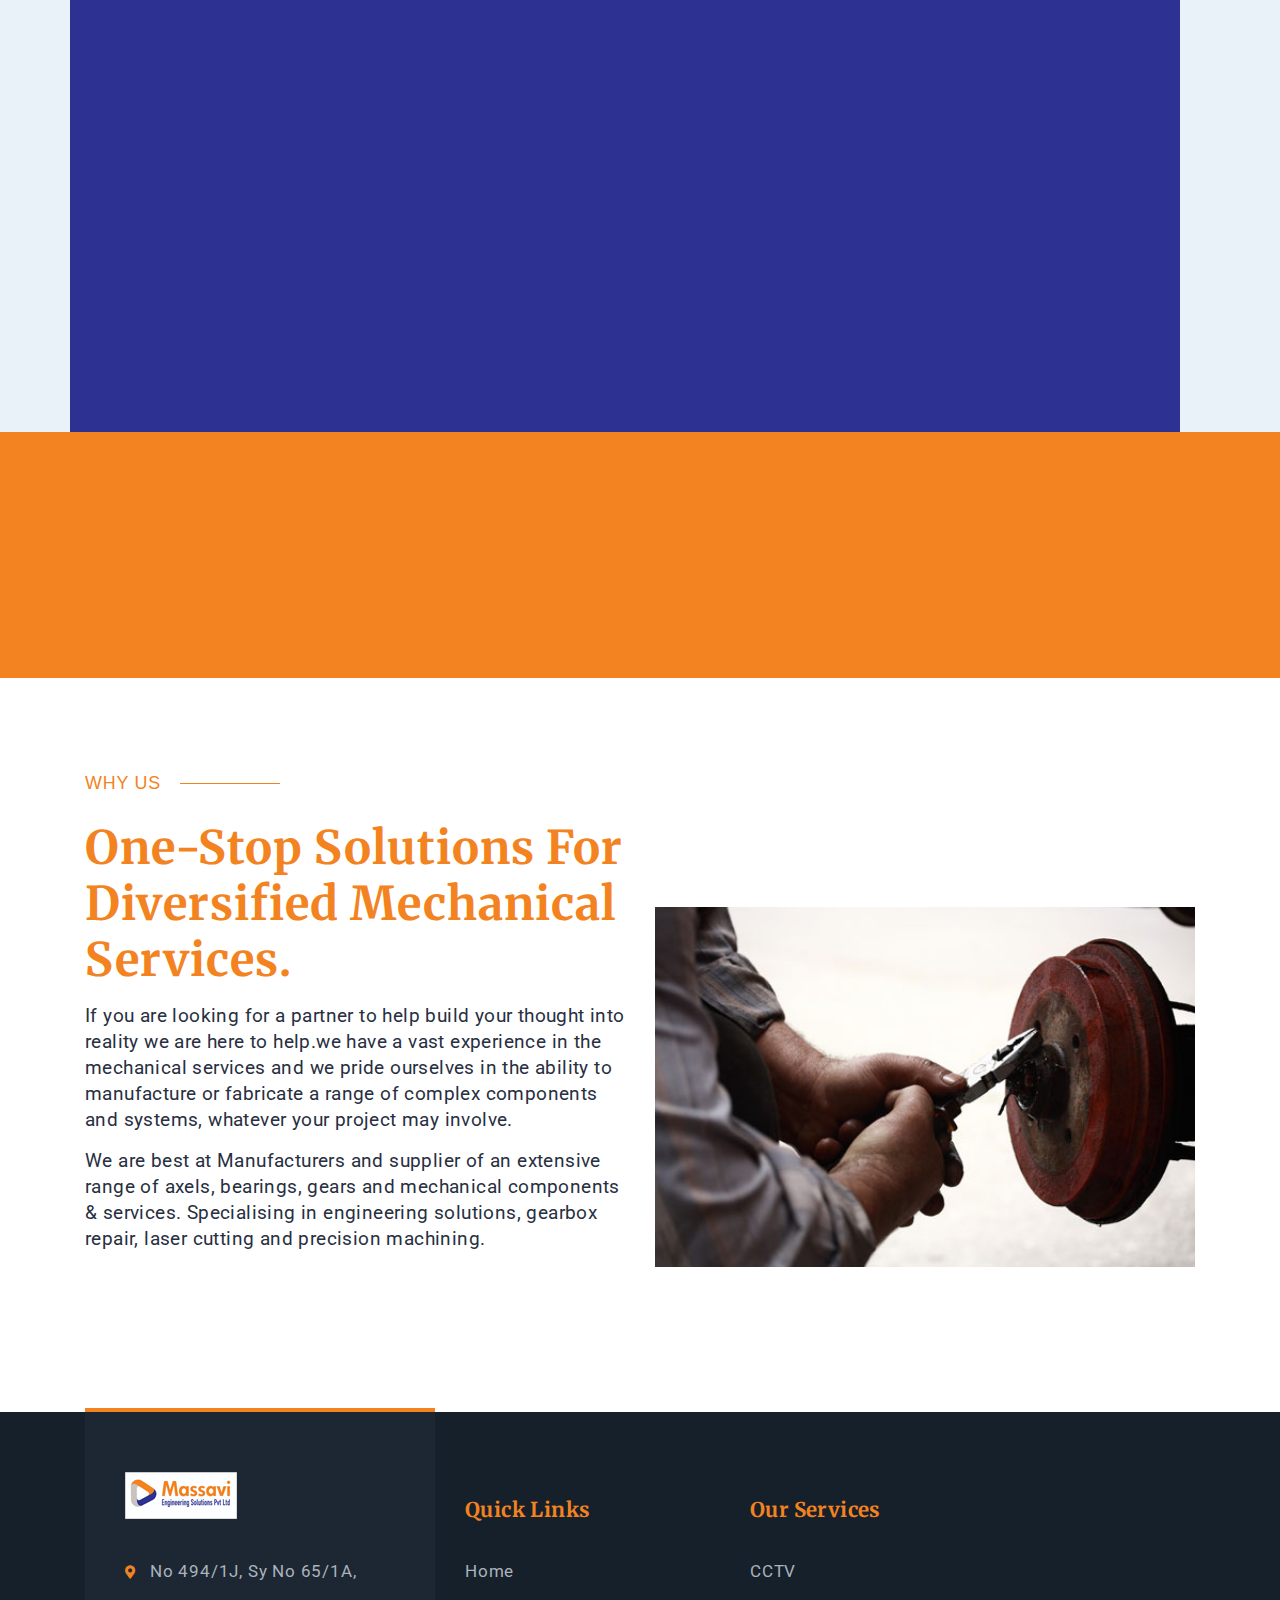
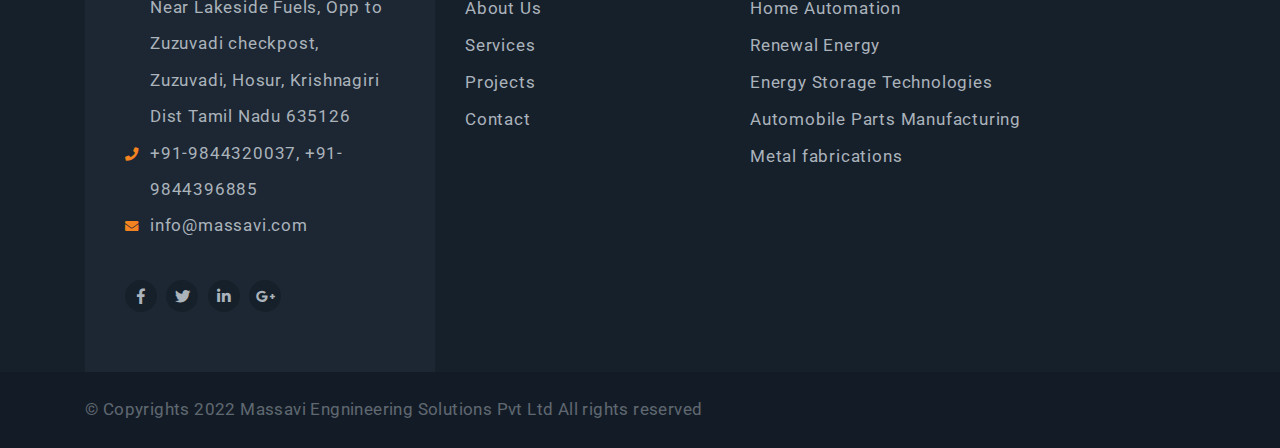
==== commit f4fbf7f6: "updated the color theme" ====
--- a/index.html
+++ b/index.html
@@ -94,7 +94,7 @@
                             <div class="col-xl-7 col-lg-8">
                                 <div class="slider-content z-10">                                    
                                     <h1 class="banner-head-2 f-700 mt-5 mb-30">Our Products/Services is to help Customer to Work Faster, Smarter & Efficiently.</h1>
-                                    <p>We provide the highest quality workmanship every time and are dedicated to making sure you are 100% satisfied with the quality of our work. Precision is the key in any endeavors, in business or engineering projects. we provide high quality precision</p>
+                                    <p>We provide the highest quality workmanship every time and are dedicated to making sure you are 100% satisfied with the quality of our work. Precision is the key in any endeavors, in business or engineering projects. We provide high quality precision</p>
                                     <!--<a href="#" class="btn btn-square">Discover More<i class="fas fa-long-arrow-alt-right ml-20"></i></a>-->
                                 </div>
                             </div>
@@ -321,7 +321,7 @@
     
     
     <!-- Request callback start -->
-    <section class="callback-area pt-50 pb-50" style="background-color:#2d3192;">
+    <section class="callback-area pt-50 pb-50" style="background-color:#f38321;">
         <div class="container">
             <div class="row align-items-center">
                 <div class="col-lg-6 ">
@@ -625,7 +625,7 @@
                 </h5>
                         <h1 class="pt-15">One-Stop Solutions For Diversified Mechanical Services.</h1>
                         <p class="pt-15">If you are looking for a partner to help build your thought into reality we are here to help.we have a vast experience in the mechanical services and we pride ourselves in the ability to manufacture or fabricate a range of complex components and systems, whatever your project may involve.</p>
-                        <p>We are best at Manufacturers and supplier of an extensive range of "axels", bearings, gears and mechanical components & services. Specialising in engineering solutions, gearbox repair, laser cutting and precision machining.</p>
+                        <p>We are best at Manufacturers and supplier of an extensive range of axels, bearings, gears and mechanical components & services. Specialising in engineering solutions, gearbox repair, laser cutting and precision machining.</p>
                     </div>
                      
                 </div>
--- a/css/style.css
+++ b/css/style.css
@@ -517,7 +517,7 @@
 	
 }
 .nav-bg{
-	background-color:#2d3192;
+	background-color:#f38321;
 }
 
 .menu-links:after {
@@ -1216,11 +1216,20 @@
 
 .call-box{
 	width: 50%;
+  border: 3px dotted #cac2c0;
+  border-radius:10px;
+  padding: 10px; 
+  margin-left:10px;
+  margin-top:10px;  
+}
+
+.blog-type-2 .call-box{
+	width: 50%;
   border: 3px dotted #f38321;
   border-radius:10px;
   padding: 10px; 
   margin-left:10px;
-  margin-top:10px;  
+  margin-top:10px; 
 }
 .call-box p{
 	color:white;
--- a/css/color.css
+++ b/css/color.css
@@ -83,7 +83,7 @@
 .mobile-menu-3 a.meanmenu-reveal,
 .week-count h1 sup,
 .experience li span {
-    color: #001c6b;
+    color: #f38321;
 }
 
 
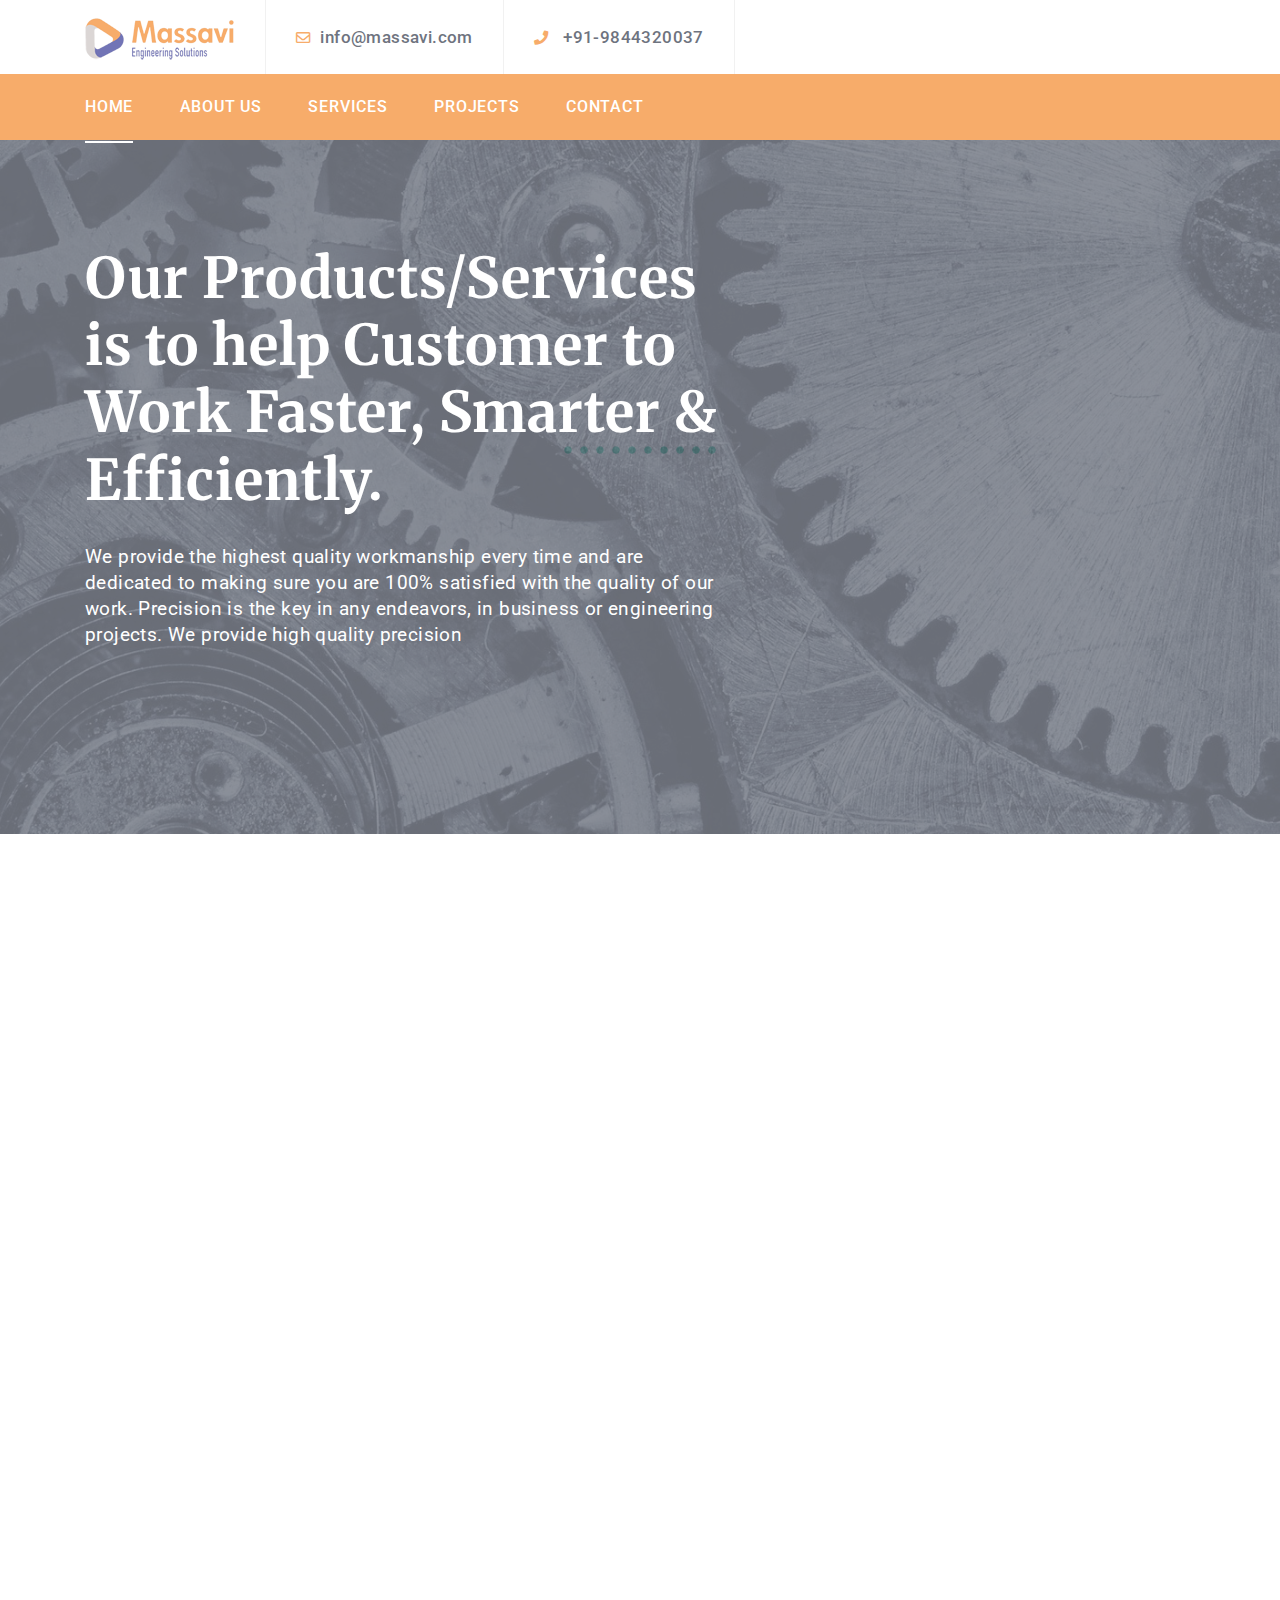
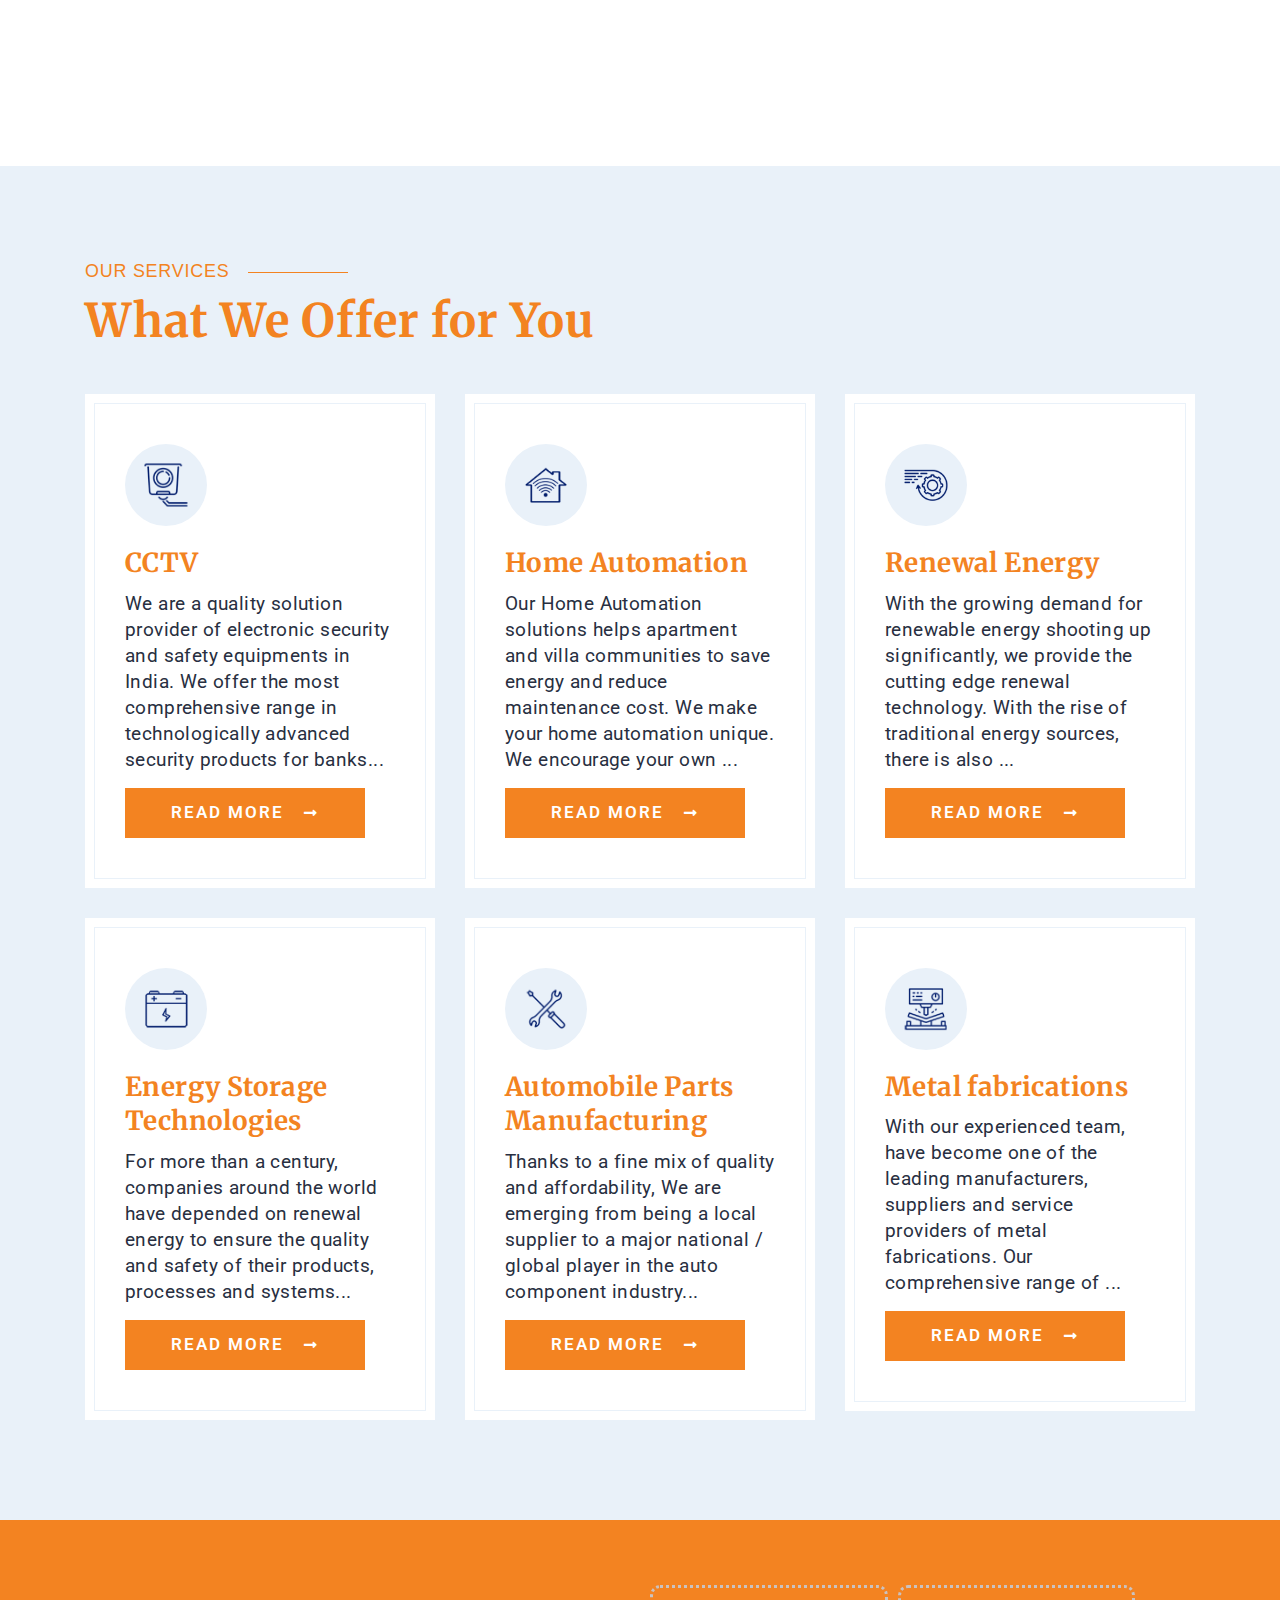
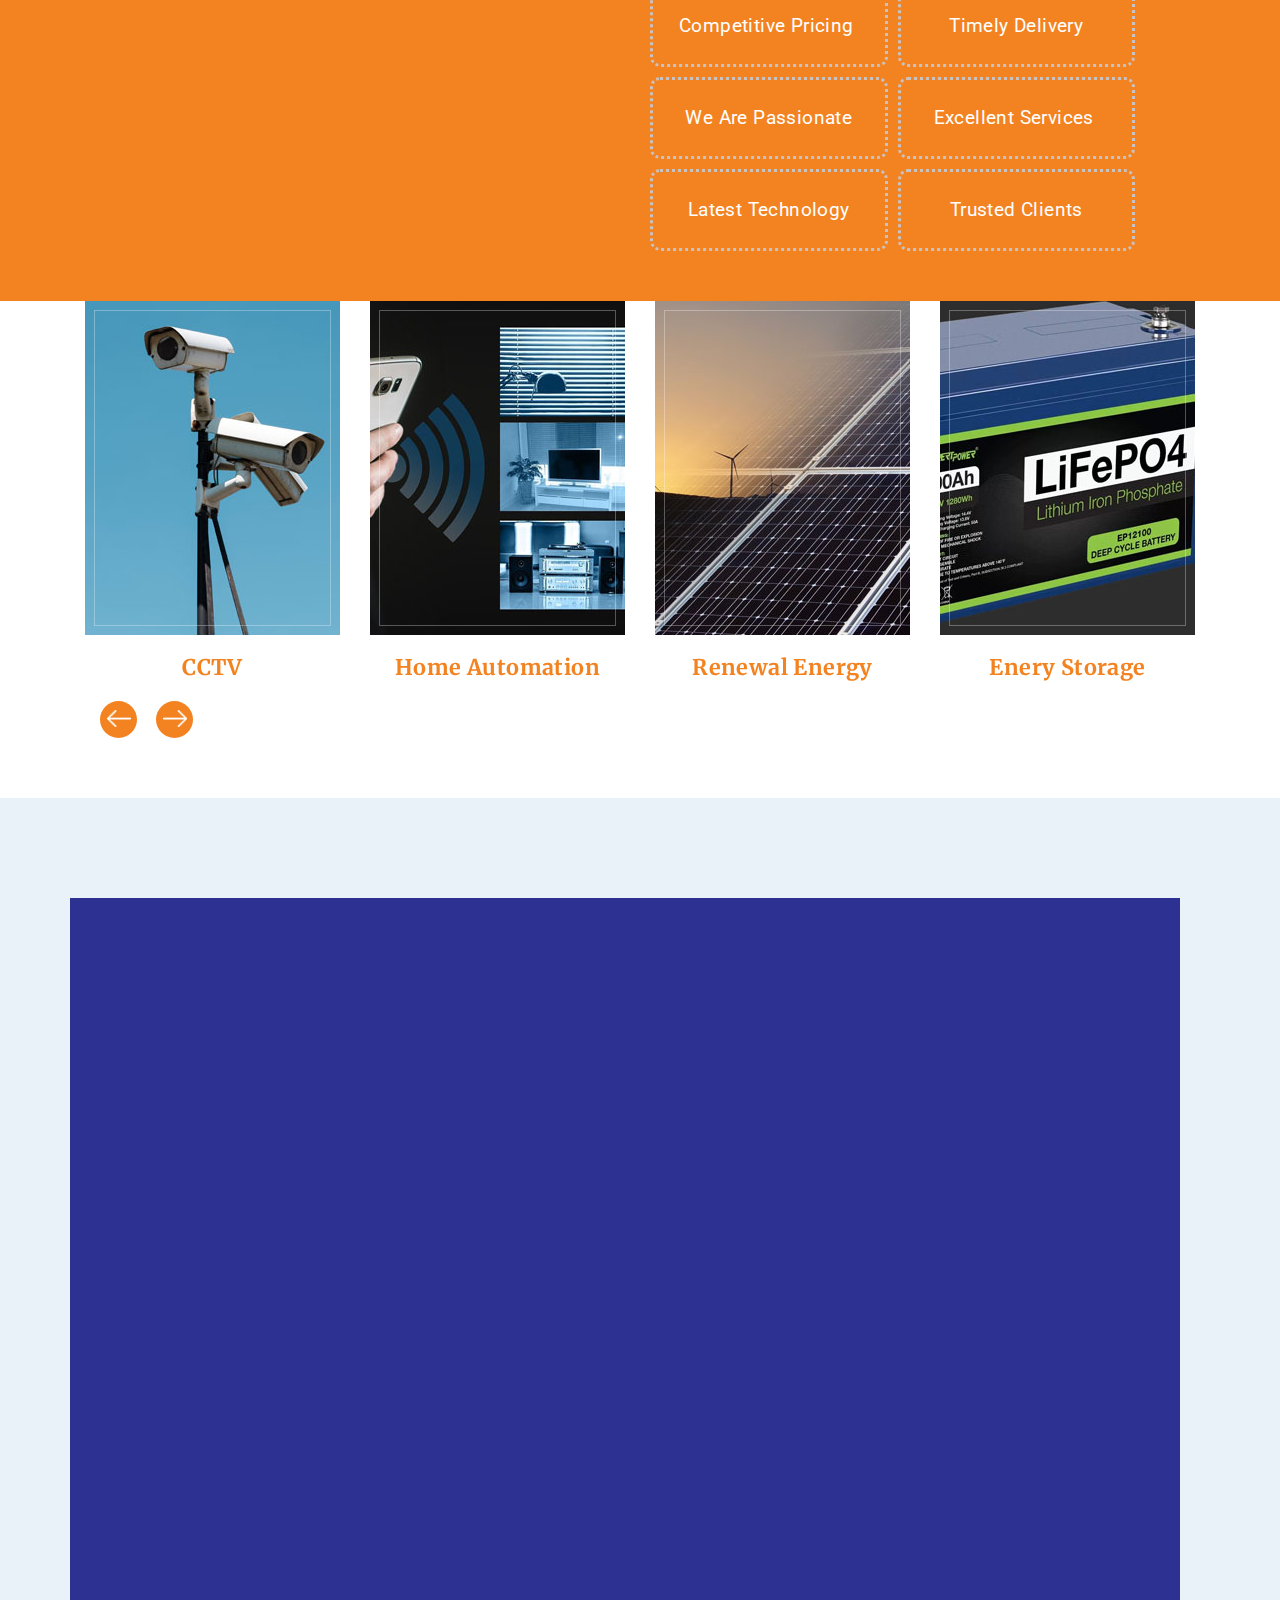
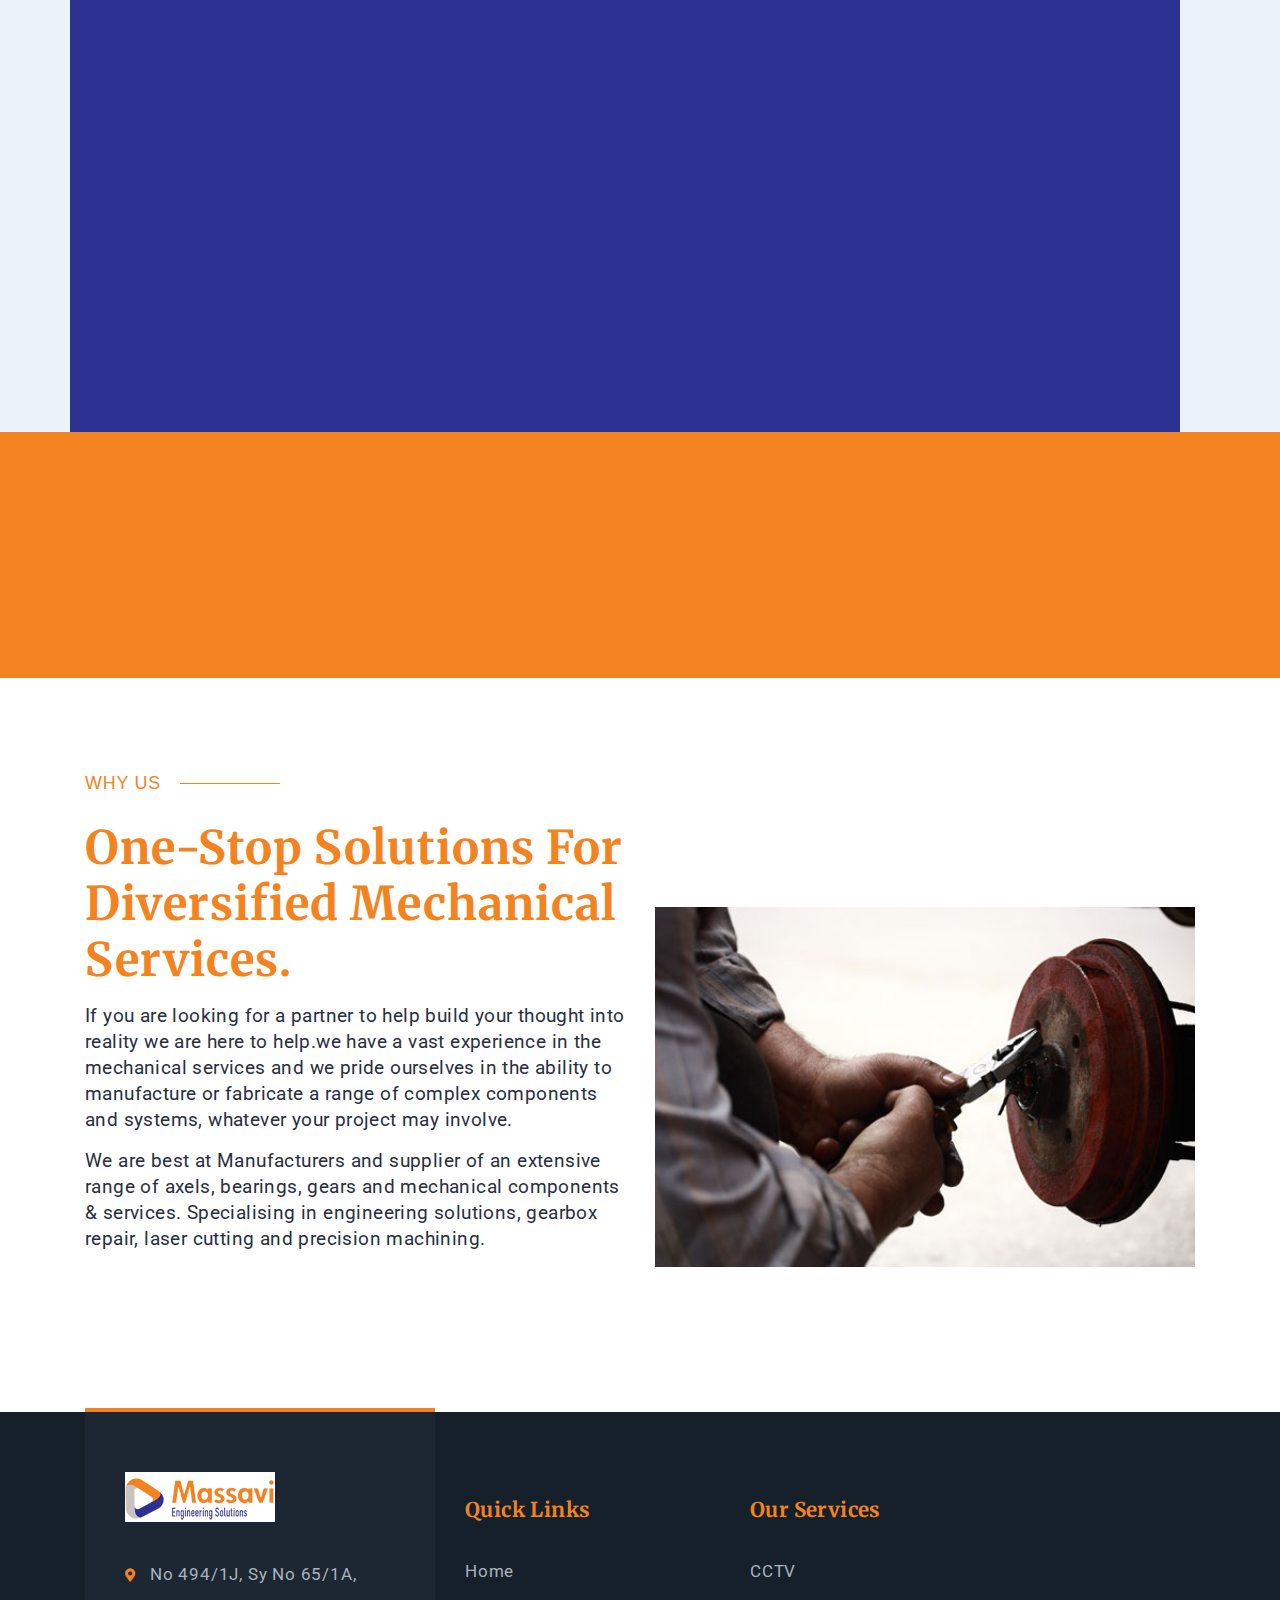
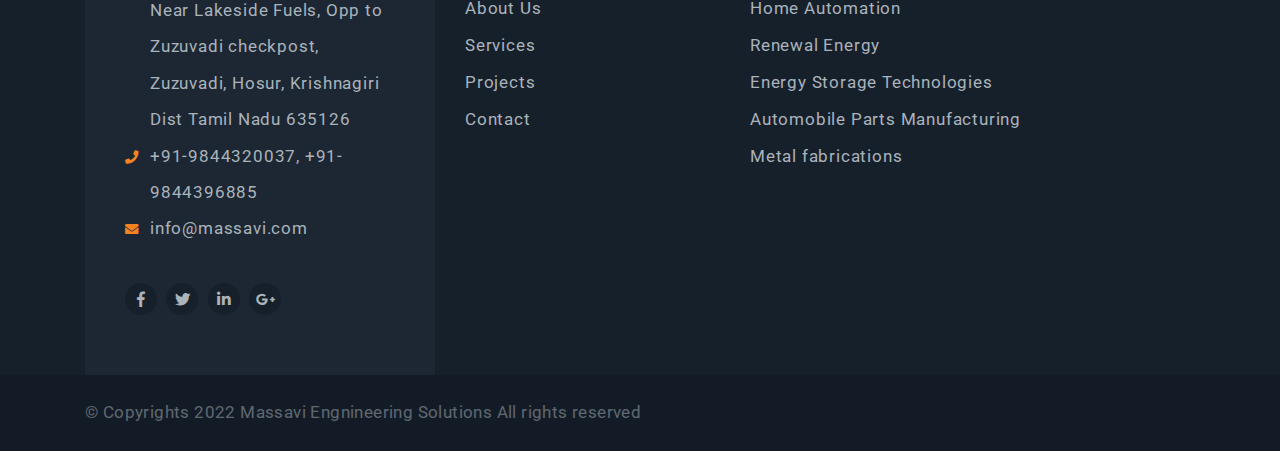
==== commit e7c8b60a: "updated the pages" ====
--- a/index.html
+++ b/index.html
@@ -604,7 +604,7 @@
                         <i class="fas fa-envelope mr-15"></i>info@massavi.com
                     </a>
                     <a href="tel:1234567890" class="btn btn-square-white mr-15 d-block d-sm-inline-block mb-xs-15 wow fadeInUp">
-                        <i class="fas fa-phone mr-15"></i>+91-767 652 7098, +91-901 903 8213 
+                        <i class="fas fa-phone mr-15"></i>+91-9844320037, +91-9844396885
                     </a>
                 </div>
             </div>
@@ -772,7 +772,7 @@
             <div class="container">
                 <div class="row align-items-center">
                     <div class="col-xl-8">
-                        <p class="mb-0 opacity-5" style="font-size:14px; color:#abb3bb;">© Copyrights 2022 Massavi Engnineering Solutions Pvt Ltd All rights reserved</p>
+                        <p class="mb-0 opacity-5" style="font-size:14px; color:#abb3bb;">© Copyrights 2022 Massavi Engnineering Solutions All rights reserved</p>
                     </div>
                     <div class="col-xl-4 text-right">
                         <a href="#" class="btn scroll-btn f-right flex-center z-25 opacity-0">
